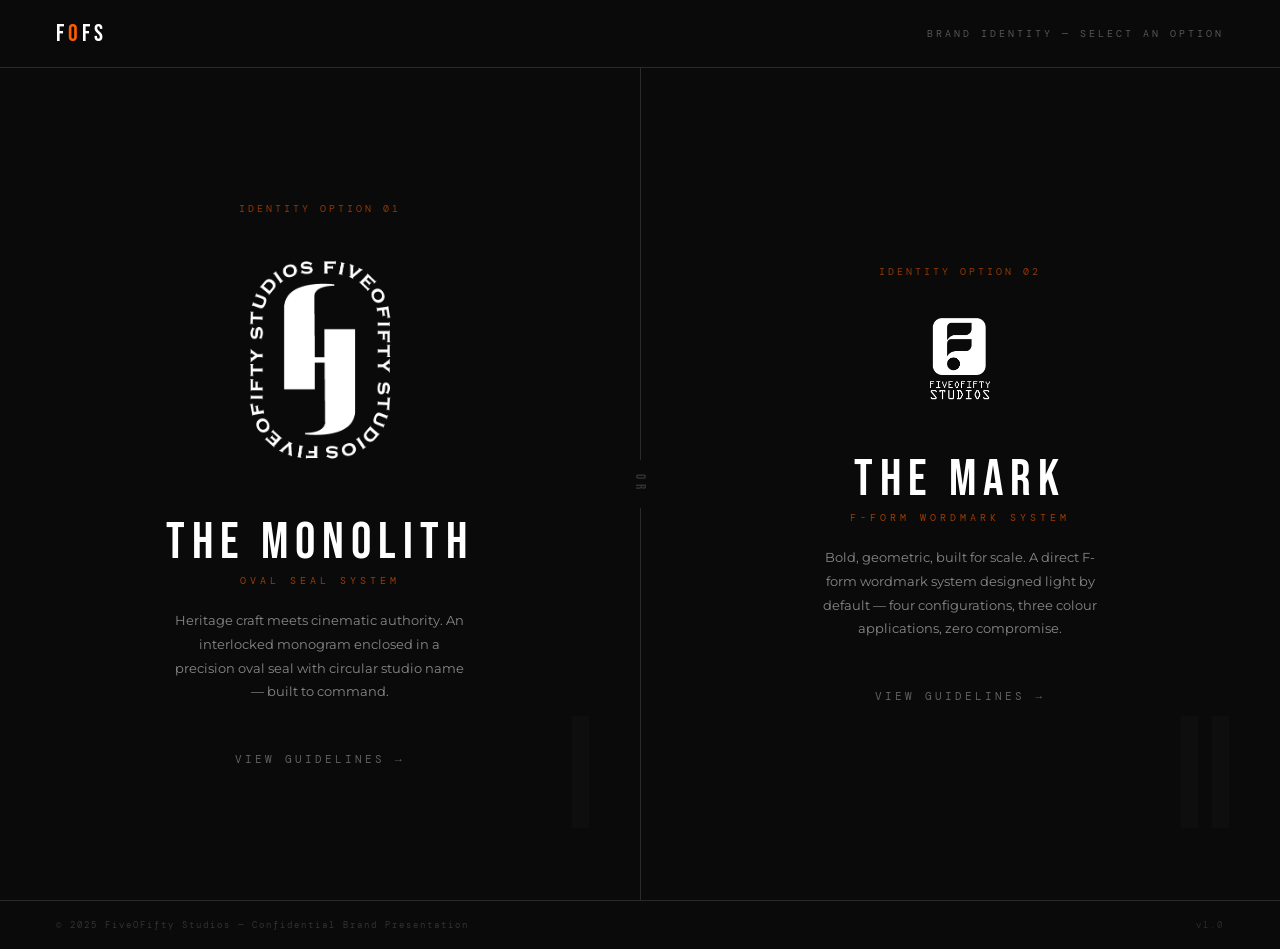
==== index.html @ 8c616228 "Add full mobile responsiveness to all three pages Nav stacks to scrollable links on mobile, section " ====
<!DOCTYPE html>
<html lang="en">
<head>
<meta charset="UTF-8">
<meta name="viewport" content="width=device-width, initial-scale=1.0">
<title>FiveOFifty Studios — Brand Identity Presentation</title>
<link href="https://fonts.googleapis.com/css2?family=Bebas+Neue&family=Montserrat:wght@300;400;500;600;700&family=DM+Mono:wght@300;400;500&display=swap" rel="stylesheet">
<style>
*,*::before,*::after{box-sizing:border-box;margin:0;padding:0}
:root{
  --black:#0A0A0A;
  --white:#FFFFFF;
  --orange:#FF5C00;
  --g900:#111111;
  --g800:#1A1A1A;
  --g700:#2A2A2A;
  --g600:#333333;
  --g500:#555555;
  --g400:#888888;
  --g300:#AAAAAA;
  --fd:'Bebas Neue',sans-serif;
  --fb:'Montserrat',sans-serif;
  --fm:'DM Mono',monospace;
}
html,body{height:100%}
body{
  background:var(--black);
  color:var(--white);
  font-family:var(--fb);
  display:flex;
  flex-direction:column;
  overflow-x:hidden;
  min-height:100vh;
}

/* NAV */
nav{
  padding:0 56px;
  height:68px;
  display:flex;
  align-items:center;
  justify-content:space-between;
  border-bottom:1px solid var(--g700);
  flex-shrink:0;
  position:relative;
  z-index:10;
}
.nav-logo{font-family:var(--fd);font-size:24px;letter-spacing:4px}
.nav-logo span{color:var(--orange)}
.nav-meta{font-family:var(--fm);font-size:10px;letter-spacing:3px;color:var(--g500);text-transform:uppercase}

/* DOORS CONTAINER */
.doors{
  flex:1;
  display:flex;
  min-height:calc(100vh - 68px);
}

/* INDIVIDUAL DOOR */
.door{
  flex:1;
  display:flex;
  flex-direction:column;
  align-items:center;
  justify-content:center;
  text-decoration:none;
  color:var(--white);
  padding:72px 56px;
  position:relative;
  transition:background .35s, border-color .35s;
  overflow:hidden;
  cursor:pointer;
}

/* Radial glow — hidden until hover */
.door::before{
  content:'';
  position:absolute;
  inset:0;
  background:radial-gradient(ellipse at 50% 42%,rgba(255,92,0,0.07) 0%,transparent 65%);
  opacity:0;
  transition:opacity .5s;
  pointer-events:none;
}

/* Orange accent bar on hover — bottom edge */
.door::after{
  content:'';
  position:absolute;
  bottom:0;
  left:10%;
  right:10%;
  height:2px;
  background:var(--orange);
  transform:scaleX(0);
  transform-origin:center;
  transition:transform .4s cubic-bezier(.4,0,.2,1);
}

.door:hover{background:rgba(255,92,0,0.025)}
.door:hover::before{opacity:1}
.door:hover::after{transform:scaleX(1)}

/* Corner accents — appear on hover */
.door-corner{
  position:absolute;
  width:22px;
  height:22px;
  opacity:0;
  transition:opacity .3s;
}
.door-corner.tl{top:28px;left:28px;border-top:1.5px solid var(--orange);border-left:1.5px solid var(--orange)}
.door-corner.tr{top:28px;right:28px;border-top:1.5px solid var(--orange);border-right:1.5px solid var(--orange)}
.door-corner.bl{bottom:28px;left:28px;border-bottom:1.5px solid var(--orange);border-left:1.5px solid var(--orange)}
.door-corner.br{bottom:28px;right:28px;border-bottom:1.5px solid var(--orange);border-right:1.5px solid var(--orange)}
.door:hover .door-corner{opacity:1}

/* Door content */
.door-tag{
  font-family:var(--fm);
  font-size:10px;
  letter-spacing:3px;
  color:var(--orange);
  text-transform:uppercase;
  margin-bottom:40px;
  opacity:.55;
  transition:opacity .3s;
}
.door:hover .door-tag{opacity:1}

.door-preview{
  display:flex;
  align-items:center;
  justify-content:center;
  margin-bottom:52px;
  transition:filter .4s;
}
.door:hover .door-preview{filter:drop-shadow(0 0 32px rgba(255,92,0,0.15))}

/* Monolith logo: portrait oval */
.preview-monolith{height:210px;width:auto;display:block}

/* Mark logo: wide horizontal */
.preview-mark{max-width:340px;max-height:84px;width:100%;object-fit:contain;display:block}

.door-title{
  font-family:var(--fd);
  font-size:clamp(38px,4vw,68px);
  letter-spacing:7px;
  line-height:1;
  text-align:center;
  margin-bottom:6px;
}
.door-subtitle{
  font-family:var(--fm);
  font-size:10px;
  letter-spacing:4px;
  color:var(--orange);
  text-transform:uppercase;
  text-align:center;
  margin-bottom:22px;
  opacity:.6;
}
.door-desc{
  font-size:12.5px;
  color:var(--g400);
  line-height:1.9;
  max-width:300px;
  text-align:center;
  margin-bottom:48px;
  font-weight:400;
}
.door-cta{
  font-family:var(--fm);
  font-size:11px;
  letter-spacing:3px;
  text-transform:uppercase;
  color:var(--white);
  display:flex;
  align-items:center;
  gap:10px;
  opacity:.35;
  transition:opacity .3s, gap .25s;
}
.door-cta-arrow{transition:transform .25s}
.door:hover .door-cta{opacity:1}
.door:hover .door-cta-arrow{transform:translateX(6px)}

/* Large ghost number */
.door-num{
  position:absolute;
  bottom:40px;
  right:44px;
  font-family:var(--fd);
  font-size:160px;
  color:rgba(255,255,255,0.018);
  line-height:1;
  pointer-events:none;
  user-select:none;
  transition:color .35s;
}
.door:hover .door-num{color:rgba(255,92,0,0.045)}

/* DIVIDER between doors */
.door-divider{
  width:1px;
  background:var(--g700);
  flex-shrink:0;
  position:relative;
  display:flex;
  align-items:center;
  justify-content:center;
  z-index:2;
}
.door-or{
  font-family:var(--fd);
  font-size:13px;
  letter-spacing:5px;
  color:var(--g600);
  background:var(--black);
  padding:14px 0;
  position:absolute;
  writing-mode:vertical-rl;
  text-orientation:mixed;
  user-select:none;
}

/* FOOTER */
footer{
  padding:18px 56px;
  border-top:1px solid var(--g700);
  display:flex;
  justify-content:space-between;
  align-items:center;
  flex-shrink:0;
}
.ft-copy{font-family:var(--fm);font-size:9px;color:var(--g600);letter-spacing:2px}
.ft-v{font-family:var(--fm);font-size:9px;color:var(--g700);letter-spacing:2px}

@keyframes fadeIn{from{opacity:0;transform:translateY(14px)}to{opacity:1;transform:translateY(0)}}
.door:first-child{animation:fadeIn .65s ease .08s both}
.door:last-child{animation:fadeIn .65s ease .2s both}

/* ── RESPONSIVE ─────────────────────────────────────────── */
@media (max-width:768px){
  nav{padding:0 20px}
  .nav-meta{font-size:9px;letter-spacing:1px}
  .doors{flex-direction:column;min-height:auto}
  .door{min-height:calc(100vh - 68px);padding:52px 24px;border-right:none;border-bottom:1px solid var(--g700)}
  .door:last-child{border-bottom:none}
  .door::after{left:5%;right:5%}
  .door-divider{width:100%;height:1px;flex-direction:row}
  .door-or{writing-mode:horizontal-tb;text-orientation:mixed;padding:0 14px}
  .door-num{font-size:110px;bottom:20px;right:20px}
  .preview-monolith{height:150px}
  .preview-mark{max-width:260px;max-height:64px}
  .door-title{font-size:clamp(36px,9vw,60px);letter-spacing:4px}
  .door-desc{font-size:12px;max-width:280px}
  .door-corner.tl{top:16px;left:16px}
  .door-corner.tr{top:16px;right:16px}
  .door-corner.bl{bottom:16px;left:16px}
  .door-corner.br{bottom:16px;right:16px}
  footer{padding:14px 20px;flex-direction:column;gap:4px;align-items:flex-start}
}
@media (max-width:480px){
  nav{padding:0 16px}
  .door{padding:44px 20px}
  .preview-monolith{height:120px}
  .preview-mark{max-width:200px;max-height:50px}
  .door-title{letter-spacing:3px}
  .door-tag{margin-bottom:28px}
  .door-preview{margin-bottom:36px}
}
</style>
</head>
<body>

<!-- NAV -->
<nav>
  <div class="nav-logo">F<span>0</span>FS</div>
  <div class="nav-meta">Brand Identity — Select an Option</div>
</nav>

<!-- DOORS -->
<div class="doors">

  <!-- DOOR 1: THE MONOLITH -->
  <a href="monolith.html" class="door">
    <div class="door-corner tl"></div>
    <div class="door-corner tr"></div>
    <div class="door-corner bl"></div>
    <div class="door-corner br"></div>
    <div class="door-num">I</div>

    <div class="door-tag">Identity Option 01</div>

    <div class="door-preview">
      <img src="images/1.png" alt="The Monolith — FiveOFifty Studios Oval Seal" class="preview-monolith">
    </div>

    <div class="door-title">THE MONOLITH</div>
    <div class="door-subtitle">Oval Seal System</div>
    <p class="door-desc">Heritage craft meets cinematic authority. An interlocked monogram enclosed in a precision oval seal with circular studio name — built to command.</p>

    <div class="door-cta">
      View Guidelines
      <span class="door-cta-arrow">→</span>
    </div>
  </a>

  <!-- DIVIDER -->
  <div class="door-divider">
    <div class="door-or">OR</div>
  </div>

  <!-- DOOR 2: THE MARK -->
  <a href="mark.html" class="door">
    <div class="door-corner tl"></div>
    <div class="door-corner tr"></div>
    <div class="door-corner bl"></div>
    <div class="door-corner br"></div>
    <div class="door-num">II</div>

    <div class="door-tag">Identity Option 02</div>

    <div class="door-preview">
      <img src="images/2.png" alt="The Mark — FiveOFifty Studios Wordmark" class="preview-mark">
    </div>

    <div class="door-title">THE MARK</div>
    <div class="door-subtitle">F-Form Wordmark System</div>
    <p class="door-desc">Bold, geometric, built for scale. A direct F-form wordmark system designed light by default — four configurations, three colour applications, zero compromise.</p>

    <div class="door-cta">
      View Guidelines
      <span class="door-cta-arrow">→</span>
    </div>
  </a>

</div>

<!-- FOOTER -->
<footer>
  <div class="ft-copy">© 2025 FiveOFifty Studios — Confidential Brand Presentation</div>
  <div class="ft-v">v1.0</div>
</footer>

</body>
</html>
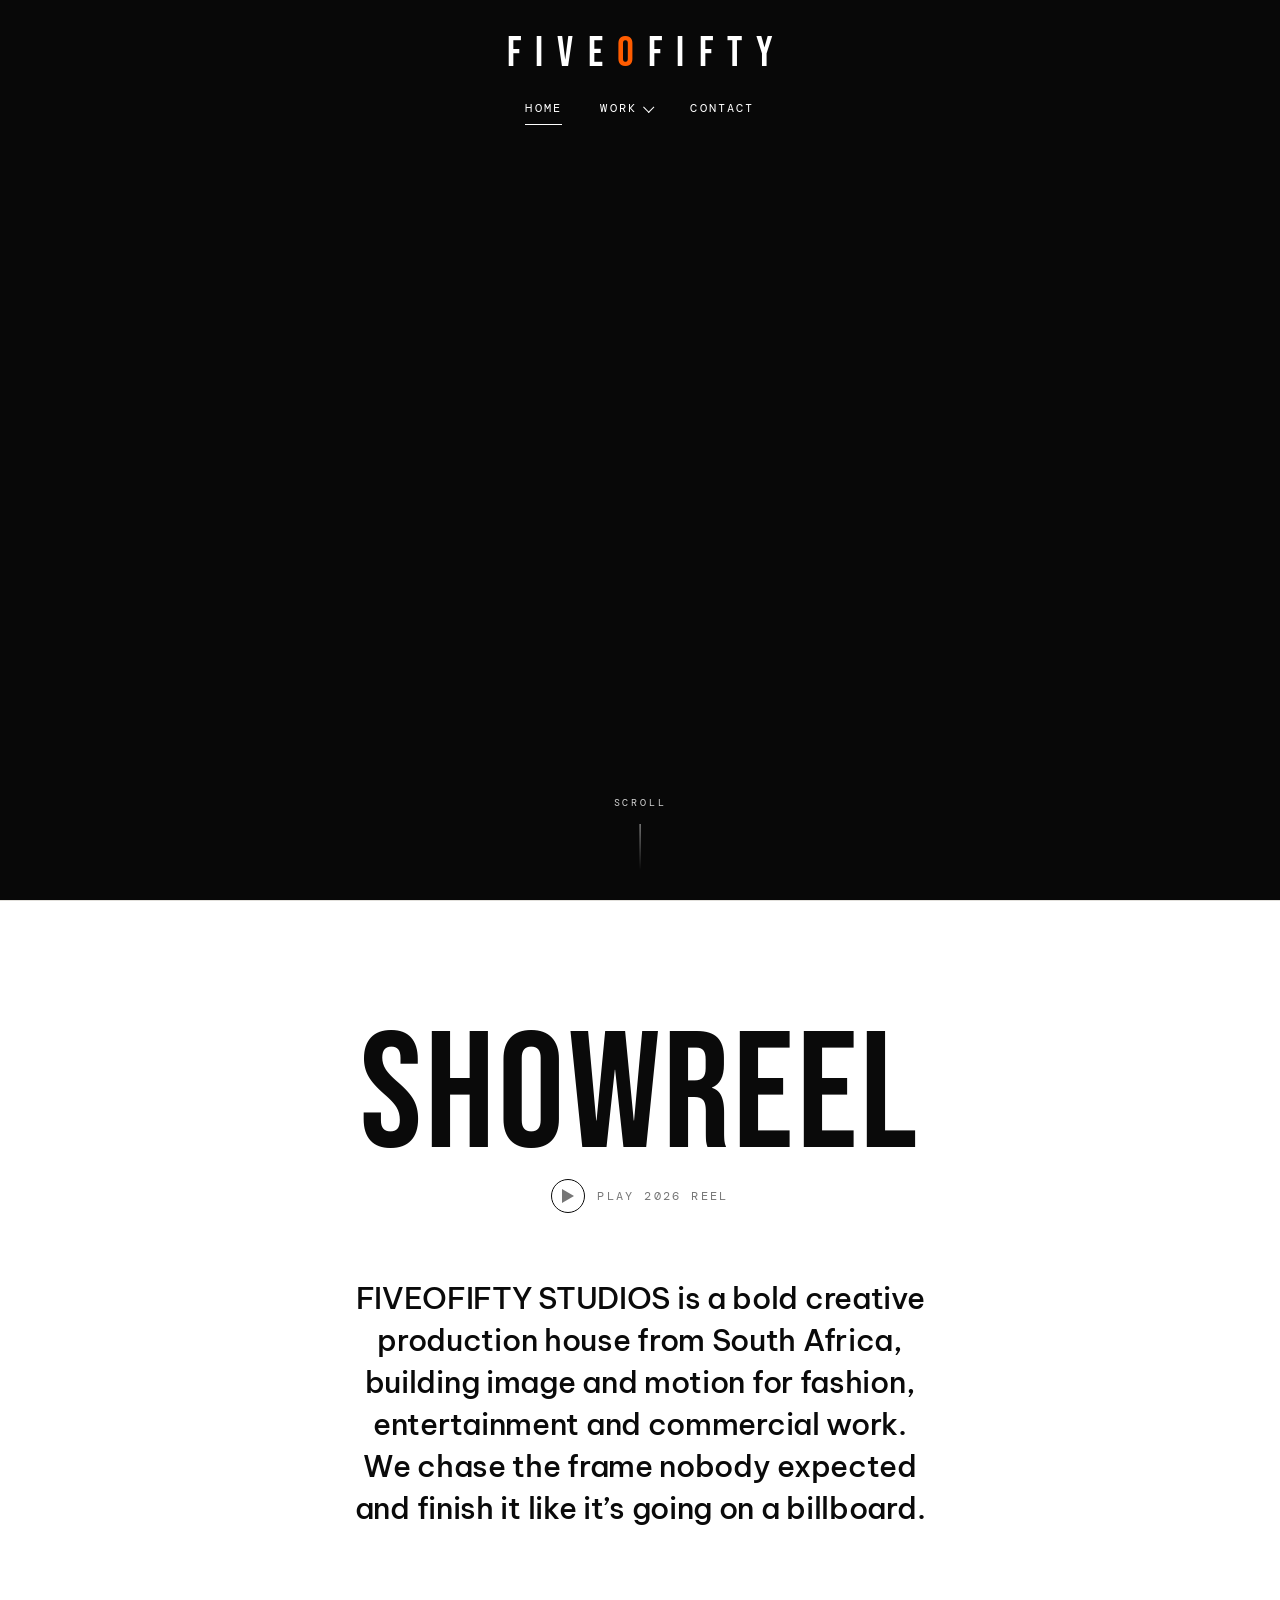
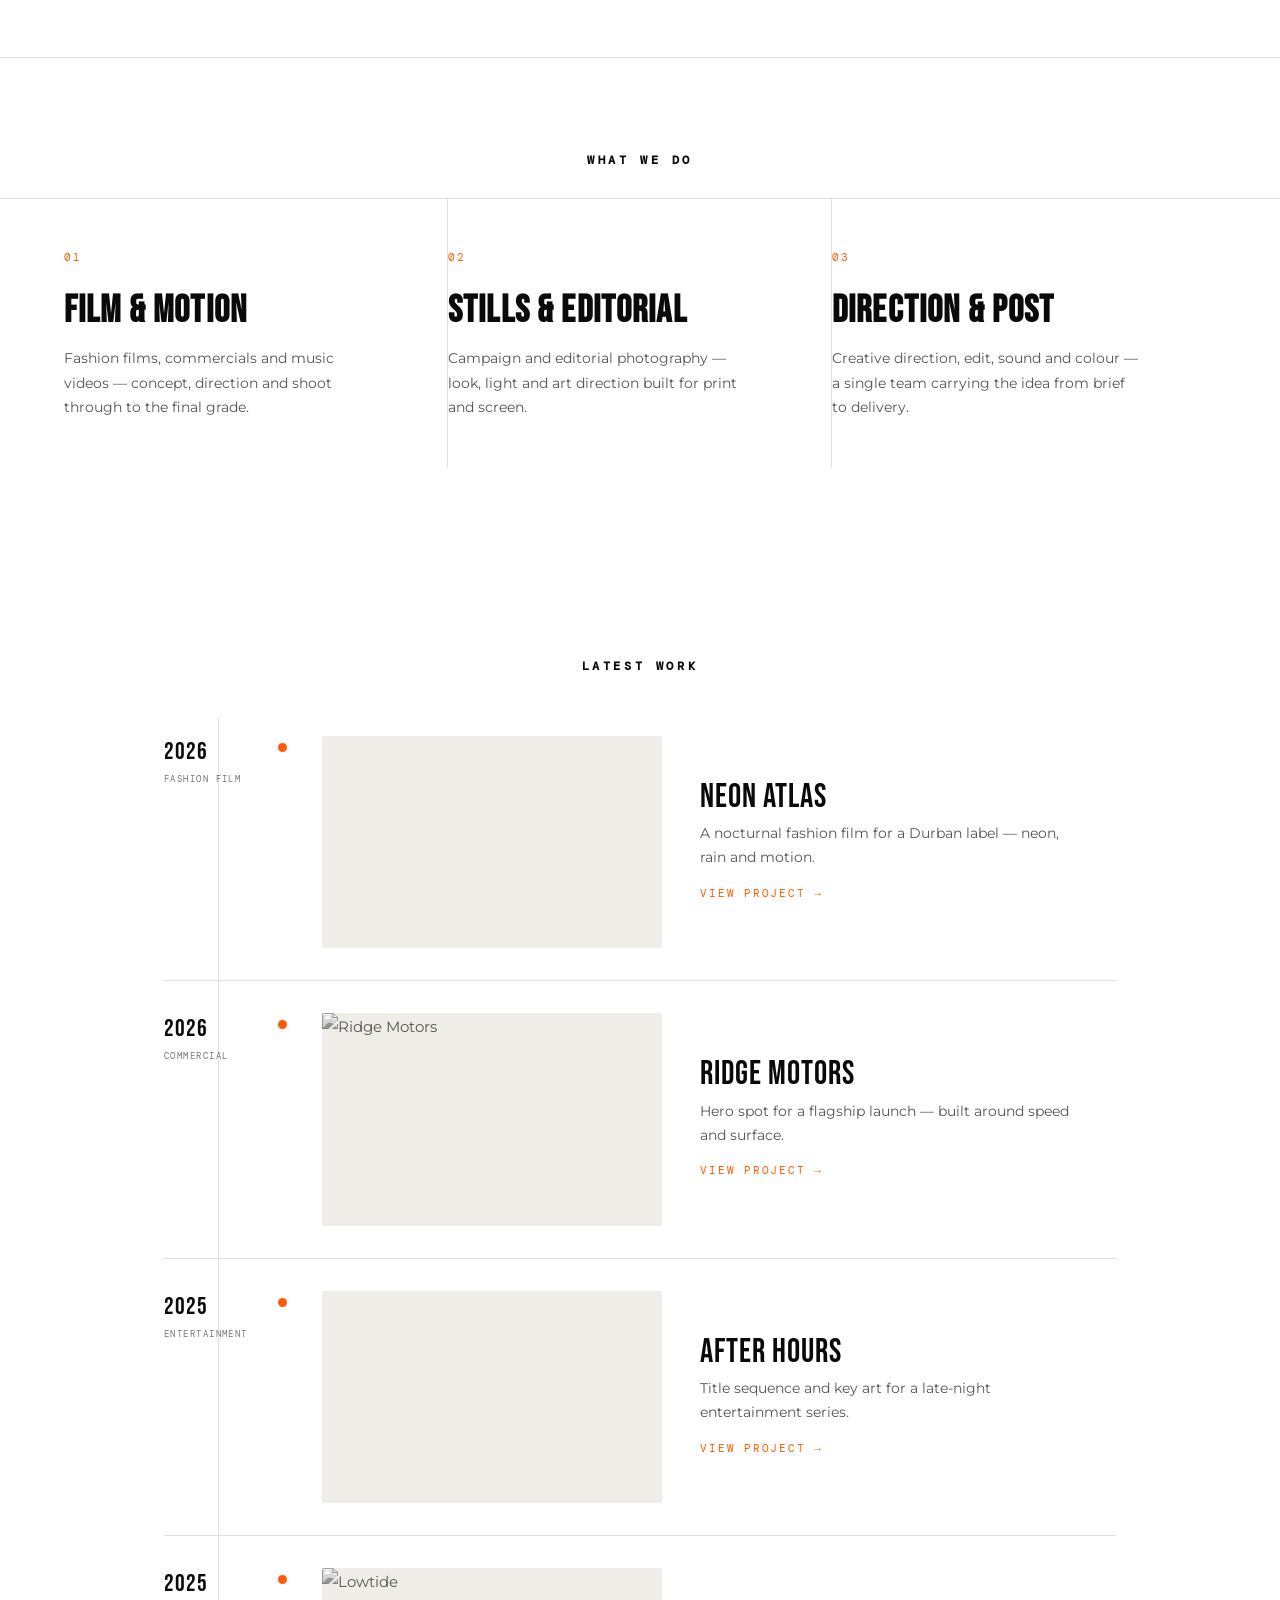
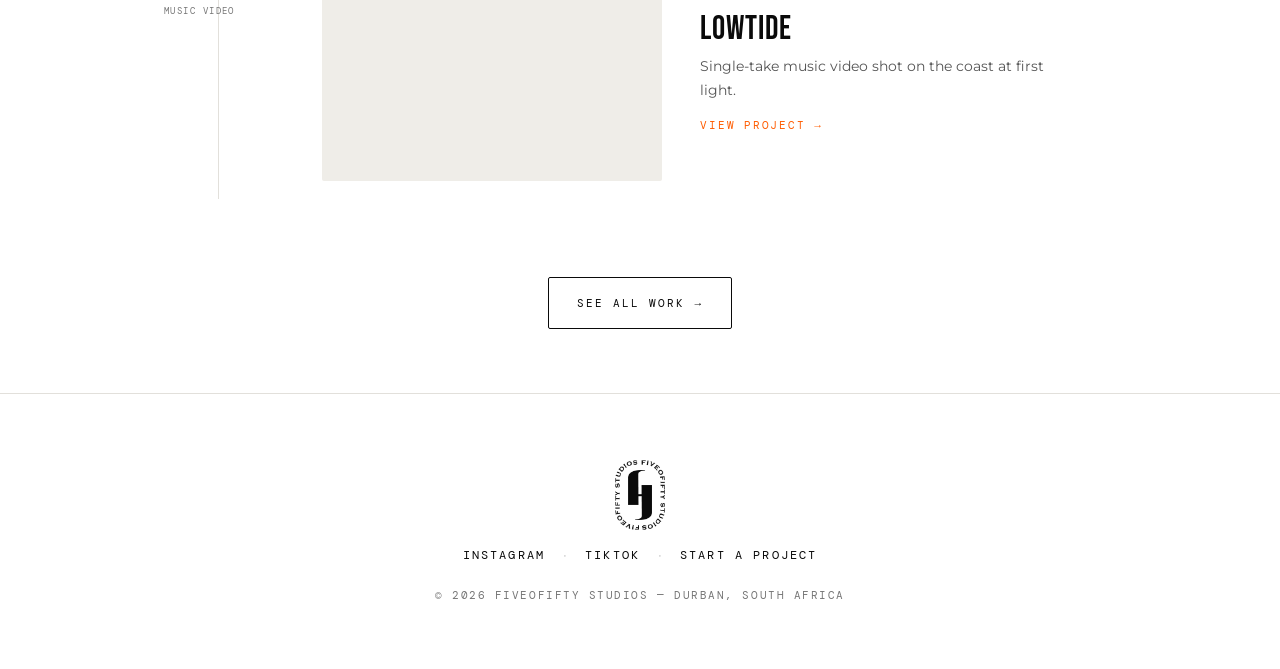
==== commit a6f681c6: "Site + self-service CMS (Decap on Vercel) Data-driven work list (data/videos.json) rendered on Video" ====
--- a/index.html
+++ b/index.html
@@ -1,349 +1,134 @@
 <!DOCTYPE html>
 <html lang="en">
 <head>
-<meta charset="UTF-8">
-<meta name="viewport" content="width=device-width, initial-scale=1.0">
-<title>FiveOFifty Studios — Brand Identity Presentation</title>
-<link href="https://fonts.googleapis.com/css2?family=Bebas+Neue&family=Montserrat:wght@300;400;500;600;700&family=DM+Mono:wght@300;400;500&display=swap" rel="stylesheet">
-<style>
-*,*::before,*::after{box-sizing:border-box;margin:0;padding:0}
-:root{
-  --black:#0A0A0A;
-  --white:#FFFFFF;
-  --orange:#FF5C00;
-  --g900:#111111;
-  --g800:#1A1A1A;
-  --g700:#2A2A2A;
-  --g600:#333333;
-  --g500:#555555;
-  --g400:#888888;
-  --g300:#AAAAAA;
-  --fd:'Bebas Neue',sans-serif;
-  --fb:'Montserrat',sans-serif;
-  --fm:'DM Mono',monospace;
-}
-html,body{height:100%}
-body{
-  background:var(--black);
-  color:var(--white);
-  font-family:var(--fb);
-  display:flex;
-  flex-direction:column;
-  overflow-x:hidden;
-  min-height:100vh;
-}
+<meta charset="UTF-8" />
+<meta name="viewport" content="width=device-width, initial-scale=1" />
+<title>FIVEOFIFTY STUDIOS — Creative Production House · Durban</title>
+<meta name="description" content="FIVEOFIFTY STUDIOS — a bold creative production house from Durban, South Africa, working across fashion, entertainment and commercial film." />
+<meta property="og:title" content="FIVEOFIFTY STUDIOS" />
+<meta property="og:description" content="A bold creative production house from Durban, South Africa." />
+<meta property="og:type" content="website" />
+<meta property="og:image" content="assets/og-placeholder.png" />
+<link rel="icon" type="image/png" href="assets/mark-black.png" />
+<link rel="stylesheet" href="styles.css" />
+</head>
+<body class="page-fade home">
+<a class="skip" href="#main">Skip to content</a>
 
-/* NAV */
-nav{
-  padding:0 56px;
-  height:68px;
-  display:flex;
-  align-items:center;
-  justify-content:space-between;
-  border-bottom:1px solid var(--g700);
-  flex-shrink:0;
-  position:relative;
-  z-index:10;
-}
-.nav-logo{font-family:var(--fd);font-size:24px;letter-spacing:4px}
-.nav-logo span{color:var(--orange)}
-.nav-meta{font-family:var(--fm);font-size:10px;letter-spacing:3px;color:var(--g500);text-transform:uppercase}
-
-/* DOORS CONTAINER */
-.doors{
-  flex:1;
-  display:flex;
-  min-height:calc(100vh - 68px);
-}
-
-/* INDIVIDUAL DOOR */
-.door{
-  flex:1;
-  display:flex;
-  flex-direction:column;
-  align-items:center;
-  justify-content:center;
-  text-decoration:none;
-  color:var(--white);
-  padding:72px 56px;
-  position:relative;
-  transition:background .35s, border-color .35s;
-  overflow:hidden;
-  cursor:pointer;
-}
-
-/* Radial glow — hidden until hover */
-.door::before{
-  content:'';
-  position:absolute;
-  inset:0;
-  background:radial-gradient(ellipse at 50% 42%,rgba(255,92,0,0.07) 0%,transparent 65%);
-  opacity:0;
-  transition:opacity .5s;
-  pointer-events:none;
-}
-
-/* Orange accent bar on hover — bottom edge */
-.door::after{
-  content:'';
-  position:absolute;
-  bottom:0;
-  left:10%;
-  right:10%;
-  height:2px;
-  background:var(--orange);
-  transform:scaleX(0);
-  transform-origin:center;
-  transition:transform .4s cubic-bezier(.4,0,.2,1);
-}
-
-.door:hover{background:rgba(255,92,0,0.025)}
-.door:hover::before{opacity:1}
-.door:hover::after{transform:scaleX(1)}
-
-/* Corner accents — appear on hover */
-.door-corner{
-  position:absolute;
-  width:22px;
-  height:22px;
-  opacity:0;
-  transition:opacity .3s;
-}
-.door-corner.tl{top:28px;left:28px;border-top:1.5px solid var(--orange);border-left:1.5px solid var(--orange)}
-.door-corner.tr{top:28px;right:28px;border-top:1.5px solid var(--orange);border-right:1.5px solid var(--orange)}
-.door-corner.bl{bottom:28px;left:28px;border-bottom:1.5px solid var(--orange);border-left:1.5px solid var(--orange)}
-.door-corner.br{bottom:28px;right:28px;border-bottom:1.5px solid var(--orange);border-right:1.5px solid var(--orange)}
-.door:hover .door-corner{opacity:1}
-
-/* Door content */
-.door-tag{
-  font-family:var(--fm);
-  font-size:10px;
-  letter-spacing:3px;
-  color:var(--orange);
-  text-transform:uppercase;
-  margin-bottom:40px;
-  opacity:.55;
-  transition:opacity .3s;
-}
-.door:hover .door-tag{opacity:1}
-
-.door-preview{
-  display:flex;
-  align-items:center;
-  justify-content:center;
-  margin-bottom:52px;
-  transition:filter .4s;
-}
-.door:hover .door-preview{filter:drop-shadow(0 0 32px rgba(255,92,0,0.15))}
-
-/* Monolith logo: portrait oval */
-.preview-monolith{height:210px;width:auto;display:block}
-
-/* Mark logo: wide horizontal */
-.preview-mark{max-width:340px;max-height:84px;width:100%;object-fit:contain;display:block}
-
-.door-title{
-  font-family:var(--fd);
-  font-size:clamp(38px,4vw,68px);
-  letter-spacing:7px;
-  line-height:1;
-  text-align:center;
-  margin-bottom:6px;
-}
-.door-subtitle{
-  font-family:var(--fm);
-  font-size:10px;
-  letter-spacing:4px;
-  color:var(--orange);
-  text-transform:uppercase;
-  text-align:center;
-  margin-bottom:22px;
-  opacity:.6;
-}
-.door-desc{
-  font-size:12.5px;
-  color:var(--g400);
-  line-height:1.9;
-  max-width:300px;
-  text-align:center;
-  margin-bottom:48px;
-  font-weight:400;
-}
-.door-cta{
-  font-family:var(--fm);
-  font-size:11px;
-  letter-spacing:3px;
-  text-transform:uppercase;
-  color:var(--white);
-  display:flex;
-  align-items:center;
-  gap:10px;
-  opacity:.35;
-  transition:opacity .3s, gap .25s;
-}
-.door-cta-arrow{transition:transform .25s}
-.door:hover .door-cta{opacity:1}
-.door:hover .door-cta-arrow{transform:translateX(6px)}
-
-/* Large ghost number */
-.door-num{
-  position:absolute;
-  bottom:40px;
-  right:44px;
-  font-family:var(--fd);
-  font-size:160px;
-  color:rgba(255,255,255,0.018);
-  line-height:1;
-  pointer-events:none;
-  user-select:none;
-  transition:color .35s;
-}
-.door:hover .door-num{color:rgba(255,92,0,0.045)}
-
-/* DIVIDER between doors */
-.door-divider{
-  width:1px;
-  background:var(--g700);
-  flex-shrink:0;
-  position:relative;
-  display:flex;
-  align-items:center;
-  justify-content:center;
-  z-index:2;
-}
-.door-or{
-  font-family:var(--fd);
-  font-size:13px;
-  letter-spacing:5px;
-  color:var(--g600);
-  background:var(--black);
-  padding:14px 0;
-  position:absolute;
-  writing-mode:vertical-rl;
-  text-orientation:mixed;
-  user-select:none;
-}
-
-/* FOOTER */
-footer{
-  padding:18px 56px;
-  border-top:1px solid var(--g700);
-  display:flex;
-  justify-content:space-between;
-  align-items:center;
-  flex-shrink:0;
-}
-.ft-copy{font-family:var(--fm);font-size:9px;color:var(--g600);letter-spacing:2px}
-.ft-v{font-family:var(--fm);font-size:9px;color:var(--g700);letter-spacing:2px}
-
-@keyframes fadeIn{from{opacity:0;transform:translateY(14px)}to{opacity:1;transform:translateY(0)}}
-.door:first-child{animation:fadeIn .65s ease .08s both}
-.door:last-child{animation:fadeIn .65s ease .2s both}
-
-/* ── RESPONSIVE ─────────────────────────────────────────── */
-@media (max-width:768px){
-  nav{padding:0 20px}
-  .nav-meta{font-size:9px;letter-spacing:1px}
-  .doors{flex-direction:column;min-height:auto}
-  .door{min-height:calc(100vh - 68px);padding:52px 24px;border-right:none;border-bottom:1px solid var(--g700)}
-  .door:last-child{border-bottom:none}
-  .door::after{left:5%;right:5%}
-  .door-divider{width:100%;height:1px;flex-direction:row}
-  .door-or{writing-mode:horizontal-tb;text-orientation:mixed;padding:0 14px}
-  .door-num{font-size:110px;bottom:20px;right:20px}
-  .preview-monolith{height:150px}
-  .preview-mark{max-width:260px;max-height:64px}
-  .door-title{font-size:clamp(36px,9vw,60px);letter-spacing:4px}
-  .door-desc{font-size:12px;max-width:280px}
-  .door-corner.tl{top:16px;left:16px}
-  .door-corner.tr{top:16px;right:16px}
-  .door-corner.bl{bottom:16px;left:16px}
-  .door-corner.br{bottom:16px;right:16px}
-  footer{padding:14px 20px;flex-direction:column;gap:4px;align-items:flex-start}
-}
-@media (max-width:480px){
-  nav{padding:0 16px}
-  .door{padding:44px 20px}
-  .preview-monolith{height:120px}
-  .preview-mark{max-width:200px;max-height:50px}
-  .door-title{letter-spacing:3px}
-  .door-tag{margin-bottom:28px}
-  .door-preview{margin-bottom:36px}
-}
-</style>
-</head>
-<body>
-
-<!-- NAV -->
-<nav>
-  <div class="nav-logo">F<span>0</span>FS</div>
-  <div class="nav-meta">Brand Identity — Select an Option</div>
-</nav>
-
-<!-- DOORS -->
-<div class="doors">
-
-  <!-- DOOR 1: THE MONOLITH -->
-  <a href="monolith.html" class="door">
-    <div class="door-corner tl"></div>
-    <div class="door-corner tr"></div>
-    <div class="door-corner bl"></div>
-    <div class="door-corner br"></div>
-    <div class="door-num">I</div>
-
-    <div class="door-tag">Identity Option 01</div>
-
-    <div class="door-preview">
-      <img src="images/1.png" alt="The Monolith — FiveOFifty Studios Oval Seal" class="preview-monolith">
-    </div>
-
-    <div class="door-title">THE MONOLITH</div>
-    <div class="door-subtitle">Oval Seal System</div>
-    <p class="door-desc">Heritage craft meets cinematic authority. An interlocked monogram enclosed in a precision oval seal with circular studio name — built to command.</p>
-
-    <div class="door-cta">
-      View Guidelines
-      <span class="door-cta-arrow">→</span>
-    </div>
-  </a>
-
-  <!-- DIVIDER -->
-  <div class="door-divider">
-    <div class="door-or">OR</div>
-  </div>
-
-  <!-- DOOR 2: THE MARK -->
-  <a href="mark.html" class="door">
-    <div class="door-corner tl"></div>
-    <div class="door-corner tr"></div>
-    <div class="door-corner bl"></div>
-    <div class="door-corner br"></div>
-    <div class="door-num">II</div>
-
-    <div class="door-tag">Identity Option 02</div>
-
-    <div class="door-preview">
-      <img src="images/2.png" alt="The Mark — FiveOFifty Studios Wordmark" class="preview-mark">
-    </div>
-
-    <div class="door-title">THE MARK</div>
-    <div class="door-subtitle">F-Form Wordmark System</div>
-    <p class="door-desc">Bold, geometric, built for scale. A direct F-form wordmark system designed light by default — four configurations, three colour applications, zero compromise.</p>
-
-    <div class="door-cta">
-      View Guidelines
-      <span class="door-cta-arrow">→</span>
-    </div>
-  </a>
-
+<!-- ====================== BRAND INTRO (logo animation) ====================== -->
+<div class="brand-intro" id="brand-intro" aria-hidden="true">
+  <video class="brand-intro__video" muted playsinline preload="auto"
+         src="assets/logo-animation.mp4"></video>
 </div>
 
-<!-- FOOTER -->
-<footer>
-  <div class="ft-copy">© 2025 FiveOFifty Studios — Confidential Brand Presentation</div>
-  <div class="ft-v">v1.0</div>
+<!-- ====================== HEADER (home — centered, over hero) ====================== -->
+<header class="site-header site-header--home" id="site-header">
+  <div class="hh-inner">
+    <a class="brand brand--center" href="index.html" aria-label="FIVEOFIFTY STUDIOS — home">
+      <span class="wm">FIVE<span class="o">O</span>FIFTY</span>
+    </a>
+    <nav aria-label="Primary">
+      <ul class="nav-list nav-list--center">
+        <li class="nav-item nav-item--current"><a class="nav-link" href="index.html">Home</a></li>
+        <li class="nav-item nav-item--has-menu">
+          <a class="nav-link" href="videos.html">Work <span class="chev" aria-hidden="true"></span></a>
+          <div class="nav-menu" role="menu" aria-label="Work">
+            <a role="menuitem" href="stills.html">Stills <span class="mi">01</span></a>
+            <a role="menuitem" href="videos.html">Videos <span class="mi">02</span></a>
+          </div>
+        </li>
+        <li class="nav-item"><a class="nav-link" href="contact.html">Contact</a></li>
+      </ul>
+    </nav>
+  </div>
+  <button class="hamburger hamburger--home" aria-label="Open menu"><span></span><span></span><span></span></button>
+</header>
+
+<!-- mobile overlay -->
+<div class="mobile-menu" id="mobile-menu" aria-hidden="true">
+  <ul>
+    <li><a href="index.html" class="is-current"><span class="mnum">01</span>Home</a></li>
+    <li><a href="videos.html"><span class="mnum">02</span>Work</a></li>
+    <li class="sub"><a href="stills.html">Stills</a><a href="videos.html">Videos</a></li>
+    <li><a href="contact.html"><span class="mnum">03</span>Contact</a></li>
+  </ul>
+  <div class="mm-foot">Durban · South Africa &nbsp;—&nbsp; @fiveofiftystudios</div>
+</div>
+
+<main id="main">
+
+  <!-- ====================== CINEMATIC VIDEO HERO ====================== -->
+  <section class="hero-cine" aria-label="Showreel preview">
+    <video class="hero-cine__video" autoplay muted loop playsinline preload="auto"
+           poster="https://picsum.photos/seed/fof-hero/1920/1080?grayscale"
+           src="assets/Bernini.mp4"></video>
+    <div class="hero-cine__scrim" aria-hidden="true"></div>
+    <a class="hero-cine__scroll" href="#showreel" aria-label="Scroll to showreel">
+      <span class="hcs-txt">Scroll</span>
+      <span class="hcs-line" aria-hidden="true"></span>
+    </a>
+  </section>
+
+  <!-- ====================== SHOWREEL + MANIFESTO ====================== -->
+  <section class="showreel" id="showreel" aria-labelledby="reel-h">
+    <a class="reel-link" href="#" aria-label="Play showreel">
+      <span class="reel-word" id="reel-h">Showreel</span>
+      <span class="reel-play"><span class="pp" aria-hidden="true"><svg width="12" height="14" viewBox="0 0 12 14" fill="currentColor"><path d="M0 0l12 7-12 7z"/></svg></span>Play 2026 reel</span>
+    </a>
+    <div class="manifesto wrap">
+      <blockquote>FIVEOFIFTY STUDIOS is a bold creative production house from South Africa, building image and motion for fashion, entertainment and commercial work. We chase the frame nobody expected and finish it like it&rsquo;s going on a billboard.</blockquote>
+    </div>
+  </section>
+
+  <!-- ====================== WHAT WE DO ====================== -->
+  <section class="section" aria-labelledby="wwd-h">
+    <h2 class="sec-label" id="wwd-h">What We Do</h2>
+    <div class="wrap services">
+      <div class="svc">
+        <span class="svc-n">01</span>
+        <h3 class="svc-t">Film &amp; Motion</h3>
+        <p class="svc-d">Fashion films, commercials and music videos — concept, direction and shoot through to the final grade.</p>
+      </div>
+      <div class="svc">
+        <span class="svc-n">02</span>
+        <h3 class="svc-t">Stills &amp; Editorial</h3>
+        <p class="svc-d">Campaign and editorial photography — look, light and art direction built for print and screen.</p>
+      </div>
+      <div class="svc">
+        <span class="svc-n">03</span>
+        <h3 class="svc-t">Direction &amp; Post</h3>
+        <p class="svc-d">Creative direction, edit, sound and colour — a single team carrying the idea from brief to delivery.</p>
+      </div>
+    </div>
+  </section>
+
+  <!-- ====================== LATEST WORK — TIMELINE ====================== -->
+  <section class="section section--timeline" aria-labelledby="work-h">
+    <h2 class="sec-label" id="work-h">Latest Work</h2>
+    <!-- Rows are rendered from data/videos.json by main.js (managed via /admin) -->
+    <ol class="timeline wrap" data-work-timeline aria-live="polite"></ol>
+    <div class="tl-foot">
+      <a class="btn btn--ghost" href="videos.html">See all work <span class="arrow" aria-hidden="true">→</span></a>
+    </div>
+  </section>
+</main>
+
+<!-- ====================== FOOTER ====================== -->
+<footer class="site-footer">
+  <div class="seal footer-seal" aria-hidden="true">
+    <img class="ring" src="assets/ring-black.png" alt="" style="width:100%;height:100%;" />
+    <img class="mark" src="assets/mark-black.png" alt="" />
+  </div>
+  <div class="footer-links">
+    <a href="https://www.instagram.com/fiveofiftystudios/" target="_blank" rel="noopener">Instagram</a>
+    <span class="sep">·</span>
+    <a href="https://www.tiktok.com/@fiveofiftystudios" target="_blank" rel="noopener">TikTok</a>
+    <span class="sep">·</span>
+    <a href="contact.html">Start a project</a>
+  </div>
+  <p class="footer-copy">© <span id="year">2026</span> FIVEOFIFTY STUDIOS — Durban, South Africa</p>
 </footer>
 
+<script src="main.js"></script>
 </body>
 </html>
--- a/styles.css
+++ b/styles.css
@@ -0,0 +1,509 @@
+/* ============================================================================
+   FIVEOFIFTY STUDIOS — Website
+   styles.css  ·  Light-led brand build
+   Tricolor: Paper #FFFFFF · Ink #0A0A0A · Orange #FF5C00
+   Bebas Neue (display) · Montserrat (body) · DM Mono (labels) · Be Vietnam Pro (quote)
+   ============================================================================ */
+
+/* --- Fonts (self-hosted) --------------------------------------------------- */
+@font-face{font-family:'Bebas Neue';src:url('fonts/BebasNeue-Regular.ttf') format('truetype');font-weight:400;font-style:normal;font-display:swap;}
+@font-face{font-family:'Montserrat';src:url('fonts/Montserrat-VariableFont_wght.ttf') format('truetype');font-weight:100 900;font-style:normal;font-display:swap;}
+@font-face{font-family:'Montserrat';src:url('fonts/Montserrat-Italic-VariableFont_wght.ttf') format('truetype');font-weight:100 900;font-style:italic;font-display:swap;}
+@font-face{font-family:'DM Mono';src:url('fonts/DMMono-Light.ttf') format('truetype');font-weight:300;font-style:normal;font-display:swap;}
+@font-face{font-family:'DM Mono';src:url('fonts/DMMono-Regular.ttf') format('truetype');font-weight:400;font-style:normal;font-display:swap;}
+@font-face{font-family:'DM Mono';src:url('fonts/DMMono-Medium.ttf') format('truetype');font-weight:500;font-style:normal;font-display:swap;}
+@font-face{font-family:'Be Vietnam Pro';src:url('fonts/BeVietnamPro-Medium.ttf') format('truetype');font-weight:500;font-style:normal;font-display:swap;}
+
+:root{
+  --paper:#FFFFFF;       --paper-warm:#FAFAF7;
+  --ink:#0A0A0A;
+  --orange:#FF5C00;      --ember:#FF7A29;
+  --n900:#111;  --n800:#1A1A1A; --n700:#2A2A2A; --n600:#555; --n500:#767676;
+  --n400:#9A9A9A; --n300:#C4C4C4; --n200:#E2E0DB; --n100:#EFEDE8; --n050:#F4F2ED;
+  --studio:#0A0A0A; --studio-line:#2A2A2A; --studio-dim:#888;
+
+  --fg1:var(--ink); --fg2:var(--n600); --fg3:var(--n500); --line:var(--n200);
+
+  --font-display:'Bebas Neue','Oswald','Arial Narrow',sans-serif;
+  --font-body:'Montserrat',system-ui,-apple-system,sans-serif;
+  --font-quote:'Be Vietnam Pro','Montserrat',system-ui,sans-serif;
+  --font-mono:'DM Mono','IBM Plex Mono',ui-monospace,monospace;
+
+  --t-hero:clamp(64px,11vw,168px);
+  --t-display:clamp(44px,6vw,92px);
+  --t-h1:clamp(34px,4.4vw,60px);
+  --t-h2:clamp(26px,3vw,40px);
+
+  --s-1:4px; --s-2:8px; --s-3:12px; --s-4:16px; --s-5:24px; --s-6:32px;
+  --s-7:48px; --s-8:64px; --s-9:96px; --s-10:128px;
+
+  --r-sm:2px; --r-md:4px; --r-pill:999px;
+  --gutter:clamp(20px,5vw,72px);
+  --maxw:1480px;
+  --nav-h:68px;
+  --tile-gap:6px;
+
+  --ease-out:cubic-bezier(.4,0,.2,1);
+  --ease-in-out:cubic-bezier(.65,0,.35,1);
+  --dur-fast:.2s; --dur:.35s; --dur-slow:.7s;
+}
+
+/* --- Reset ----------------------------------------------------------------- */
+*,*::before,*::after{box-sizing:border-box;margin:0;padding:0;}
+html{-webkit-text-size-adjust:100%;scroll-behavior:smooth;}
+body{
+  font-family:var(--font-body);
+  font-size:15px;
+  line-height:1.85;
+  color:var(--fg2);
+  background:var(--paper);
+  -webkit-font-smoothing:antialiased;
+  text-rendering:optimizeLegibility;
+  overflow-x:hidden;
+}
+img,video{display:block;max-width:100%;}
+a{color:inherit;text-decoration:none;}
+button{font:inherit;color:inherit;cursor:pointer;background:none;border:none;}
+ul{list-style:none;}
+:focus-visible{outline:2px solid var(--orange);outline-offset:3px;}
+::selection{background:var(--orange);color:#fff;}
+
+/* --- Type primitives ------------------------------------------------------- */
+.display{font-family:var(--font-display);font-size:var(--t-display);line-height:.92;letter-spacing:.03em;text-transform:uppercase;color:var(--fg1);}
+h1{font-family:var(--font-display);font-size:var(--t-h1);line-height:.98;letter-spacing:.03em;text-transform:uppercase;color:var(--fg1);}
+h2{font-family:var(--font-display);font-size:var(--t-h2);line-height:1;letter-spacing:.03em;text-transform:uppercase;color:var(--fg1);}
+h3{font-family:var(--font-body);font-size:22px;font-weight:700;line-height:1.25;color:var(--fg1);}
+p{text-wrap:pretty;}
+
+.label{font-family:var(--font-mono);font-size:11px;font-weight:400;letter-spacing:.22em;text-transform:uppercase;color:var(--orange);}
+.label--ink{color:var(--ink);}
+.label--dim{color:var(--fg3);}
+.caption{font-family:var(--font-body);font-size:13px;font-weight:300;letter-spacing:.12em;text-transform:uppercase;color:var(--fg3);}
+.mono{font-family:var(--font-mono);font-size:13px;letter-spacing:.04em;color:var(--fg3);}
+.lead{font-size:18px;line-height:1.8;color:var(--fg2);}
+.o{color:var(--orange);}
+
+.draft-flag{
+  display:inline-block;font-family:var(--font-mono);font-size:10px;letter-spacing:.16em;
+  text-transform:uppercase;color:var(--orange);border:1px solid var(--orange);
+  border-radius:var(--r-pill);padding:3px 10px;vertical-align:middle;
+}
+
+/* --- Layout ---------------------------------------------------------------- */
+.wrap{max-width:var(--maxw);margin:0 auto;padding-left:var(--gutter);padding-right:var(--gutter);}
+.section{padding-top:var(--s-9);padding-bottom:var(--s-9);}
+.section--tight{padding-top:var(--s-7);padding-bottom:var(--s-7);}
+.bleed{width:100%;}
+
+.sec-label{font-family:var(--font-mono);font-size:12px;letter-spacing:.3em;text-transform:uppercase;text-align:center;color:var(--ink);margin-bottom:var(--s-6);}
+
+.accent-bar{width:2px;height:64px;background:var(--orange);}
+
+/* --- Buttons / tags -------------------------------------------------------- */
+.btn{
+  font-family:var(--font-mono);font-size:11px;letter-spacing:.18em;text-transform:uppercase;
+  display:inline-flex;align-items:center;gap:10px;padding:15px 28px;border-radius:var(--r-sm);
+  background:var(--ink);color:var(--paper);
+  transition:background var(--dur-fast) var(--ease-out),transform var(--dur-fast) var(--ease-out);
+}
+.btn:hover{background:var(--orange);}
+.btn:active{transform:translateY(1px);}
+.btn--accent{background:var(--orange);color:#fff;}
+.btn--accent:hover{background:var(--ember);}
+.btn--ghost{background:transparent;color:var(--ink);border:1px solid var(--ink);}
+.btn--ghost:hover{background:var(--ink);color:var(--paper);}
+.btn .arrow{transition:transform var(--dur-fast) var(--ease-out);}
+.btn:hover .arrow{transform:translateX(4px);}
+
+.tag{font-family:var(--font-mono);font-size:10px;letter-spacing:.16em;text-transform:uppercase;color:var(--orange);border:1px solid var(--n200);border-radius:var(--r-pill);padding:6px 14px;display:inline-block;}
+
+/* ============================================================================
+   HEADER / NAV
+   ============================================================================ */
+.site-header{
+  position:sticky;top:0;z-index:120;
+  background:rgba(255,255,255,.86);
+  backdrop-filter:saturate(180%) blur(14px);
+  -webkit-backdrop-filter:saturate(180%) blur(14px);
+  border-bottom:1px solid var(--line);
+}
+.nav{
+  height:var(--nav-h);max-width:var(--maxw);margin:0 auto;
+  padding-left:var(--gutter);padding-right:var(--gutter);
+  display:flex;align-items:center;justify-content:space-between;gap:24px;
+}
+.brand{display:flex;align-items:center;gap:12px;}
+.brand img{height:28px;width:auto;}
+.brand .wm{font-family:var(--font-display);font-size:22px;letter-spacing:.14em;color:var(--ink);line-height:1;padding-top:3px;}
+.brand .wm .o{color:var(--orange);}
+
+.nav-list{display:flex;align-items:center;gap:34px;}
+.nav-list>li{position:relative;}
+.nav-link{
+  font-family:var(--font-mono);font-size:12px;letter-spacing:.18em;text-transform:uppercase;
+  color:var(--ink);padding:8px 0;display:inline-flex;align-items:center;gap:7px;position:relative;
+}
+.nav-link::after{
+  content:"";position:absolute;left:0;right:100%;bottom:2px;height:1.5px;background:var(--orange);
+  transition:right var(--dur) var(--ease-out);
+}
+.nav-link:hover::after,.nav-item--current>.nav-link::after{right:0;}
+.nav-item--current>.nav-link{color:var(--ink);}
+.nav-link .chev{width:8px;height:8px;border-right:1.5px solid currentColor;border-bottom:1.5px solid currentColor;transform:rotate(45deg) translateY(-1px);transition:transform var(--dur-fast) var(--ease-out);}
+.nav-item--has-menu:hover .chev,.nav-item--open .chev{transform:rotate(-135deg) translateY(-1px);}
+
+/* Dropdown */
+.nav-menu{
+  position:absolute;top:calc(100% + 10px);left:50%;transform:translateX(-50%) translateY(-6px);
+  min-width:180px;background:var(--paper);border:1px solid var(--line);border-radius:var(--r-md);
+  box-shadow:0 12px 40px rgba(10,10,10,.10);padding:8px;
+  opacity:0;visibility:hidden;pointer-events:none;transition:opacity var(--dur-fast) var(--ease-out),transform var(--dur-fast) var(--ease-out);
+}
+.nav-item--has-menu:hover .nav-menu,.nav-item--open .nav-menu{opacity:1;visibility:visible;pointer-events:auto;transform:translateX(-50%) translateY(0);}
+.nav-menu::before{content:"";position:absolute;top:-10px;left:0;right:0;height:10px;}
+.nav-menu a{
+  display:flex;align-items:center;justify-content:space-between;gap:18px;
+  font-family:var(--font-mono);font-size:12px;letter-spacing:.14em;text-transform:uppercase;
+  color:var(--ink);padding:11px 12px;border-radius:var(--r-sm);transition:background var(--dur-fast),color var(--dur-fast);
+}
+.nav-menu a .mi{font-size:9px;color:var(--n300);transition:color var(--dur-fast);}
+.nav-menu a:hover{background:var(--n050);}
+.nav-menu a:hover .mi,.nav-menu a.is-current{color:var(--orange);}
+
+/* Hamburger */
+.hamburger{display:none;width:44px;height:44px;flex-direction:column;align-items:center;justify-content:center;gap:6px;margin-right:-10px;}
+.hamburger span{width:24px;height:1.5px;background:var(--ink);transition:transform var(--dur) var(--ease-out),opacity var(--dur-fast);}
+body.menu-open .hamburger span:nth-child(1){transform:translateY(7.5px) rotate(45deg);}
+body.menu-open .hamburger span:nth-child(2){opacity:0;}
+body.menu-open .hamburger span:nth-child(3){transform:translateY(-7.5px) rotate(-45deg);}
+
+/* Mobile overlay */
+.mobile-menu{
+  position:fixed;inset:0;z-index:110;background:var(--paper);
+  display:flex;flex-direction:column;justify-content:center;
+  padding:var(--gutter);
+  transform:translateY(-100%);transition:transform var(--dur-slow) var(--ease-in-out);
+  visibility:hidden;
+}
+body.menu-open .mobile-menu{transform:translateY(0);visibility:visible;}
+.mobile-menu ul{display:flex;flex-direction:column;gap:6px;}
+.mobile-menu a{
+  font-family:var(--font-display);font-size:clamp(40px,12vw,76px);line-height:1.02;letter-spacing:.02em;
+  text-transform:uppercase;color:var(--ink);display:inline-flex;align-items:baseline;gap:16px;
+}
+.mobile-menu a .mnum{font-family:var(--font-mono);font-size:13px;letter-spacing:.1em;color:var(--orange);}
+.mobile-menu a.is-current{color:var(--orange);}
+.mobile-menu .sub{display:flex;gap:24px;padding-left:34px;margin-top:-2px;}
+.mobile-menu .sub a{font-size:clamp(22px,7vw,40px);color:var(--n600);}
+.mobile-menu .mm-foot{margin-top:var(--s-8);font-family:var(--font-mono);font-size:11px;letter-spacing:.16em;text-transform:uppercase;color:var(--fg3);}
+
+/* ============================================================================
+   MEDIA GRID (highlights / latest / work)
+   ============================================================================ */
+.tile-grid{display:grid;gap:var(--tile-gap);grid-template-columns:repeat(3,1fr);grid-auto-flow:dense;}
+.grid-bleed{background:var(--ink);gap:3px;}
+.tile{
+  position:relative;overflow:hidden;background:var(--n100);border-radius:0;
+  aspect-ratio:1/1;display:block;
+}
+.tile>video,.tile>img{position:absolute;inset:0;width:100%;height:100%;object-fit:cover;}
+.tile-media{transition:transform var(--dur-slow) var(--ease-out),filter var(--dur) var(--ease-out);}
+.tile:hover .tile-media{transform:scale(1.045);}
+.tile .span-label{
+  position:absolute;left:10px;top:10px;z-index:3;font-family:var(--font-mono);font-size:10px;letter-spacing:.14em;
+  text-transform:uppercase;color:#fff;mix-blend-mode:difference;opacity:.85;
+}
+.tile.s-2x2{grid-column:span 2;grid-row:span 2;}
+.tile.s-2w{grid-column:span 2;}
+.tile.s-2h{grid-row:span 2;aspect-ratio:auto;}
+.tile.s-portrait{aspect-ratio:3/4;}
+
+/* link tiles (latest / work) */
+.tile-link .tile-overlay{
+  position:absolute;inset:0;z-index:2;display:flex;flex-direction:column;justify-content:flex-end;
+  padding:18px;gap:6px;background:linear-gradient(to top,rgba(10,10,10,.62),rgba(10,10,10,0) 55%);
+  opacity:0;transition:opacity var(--dur) var(--ease-out);
+}
+.tile-link:hover .tile-overlay,.tile-link:focus-visible .tile-overlay{opacity:1;}
+.tile-link:hover .tile-media{filter:brightness(.92);}
+.tile-overlay .t-cat{font-family:var(--font-mono);font-size:10px;letter-spacing:.18em;text-transform:uppercase;color:var(--orange);}
+.tile-overlay .t-title{font-family:var(--font-display);font-size:24px;letter-spacing:.03em;text-transform:uppercase;color:#fff;line-height:1;}
+.tile-corner{position:absolute;top:14px;right:14px;z-index:2;width:30px;height:30px;border-radius:var(--r-pill);background:rgba(255,255,255,.14);backdrop-filter:blur(6px);display:flex;align-items:center;justify-content:center;color:#fff;opacity:0;transform:translateY(-4px);transition:opacity var(--dur) var(--ease-out),transform var(--dur) var(--ease-out);}
+.tile-link:hover .tile-corner{opacity:1;transform:translateY(0);}
+
+/* uniform grids (videos / stills) */
+.grid-uniform{display:grid;gap:var(--tile-gap);grid-template-columns:repeat(3,1fr);}
+.grid-uniform .tile{aspect-ratio:3/4;}
+
+/* seal motif */
+.seal{position:relative;display:inline-grid;place-items:center;}
+.seal .ring{grid-area:1/1;animation:seal-spin 22s linear infinite;}
+.seal .mark{grid-area:1/1;position:relative;z-index:1;width:44%;height:auto;}
+@keyframes seal-spin{to{transform:rotate(360deg);}}
+
+/* ============================================================================
+   SHOWREEL band + manifesto
+   ============================================================================ */
+.showreel{text-align:center;padding-top:var(--s-10);padding-bottom:var(--s-10);border-top:1px solid var(--line);border-bottom:1px solid var(--line);position:relative;overflow:hidden;}
+.showreel .reel-link{display:inline-flex;flex-direction:column;align-items:center;gap:14px;}
+.showreel .reel-word{font-family:var(--font-display);font-size:clamp(64px,13vw,200px);line-height:.82;letter-spacing:.02em;text-transform:uppercase;color:var(--ink);transition:color var(--dur) var(--ease-out);}
+.showreel .reel-link:hover .reel-word{color:var(--orange);}
+.showreel .reel-play{display:inline-flex;align-items:center;gap:12px;font-family:var(--font-mono);font-size:12px;letter-spacing:.2em;text-transform:uppercase;color:var(--fg3);}
+.showreel .reel-play .pp{width:34px;height:34px;border-radius:var(--r-pill);border:1px solid var(--ink);display:grid;place-items:center;transition:background var(--dur-fast),color var(--dur-fast),border-color var(--dur-fast);}
+.showreel .reel-link:hover .pp{background:var(--orange);border-color:var(--orange);color:#fff;}
+.manifesto{max-width:760px;margin:var(--s-8) auto 0;}
+.manifesto blockquote{font-family:var(--font-quote);font-size:clamp(20px,2.6vw,30px);font-weight:500;line-height:1.4;letter-spacing:-.01em;color:var(--ink);text-wrap:balance;}
+
+/* ============================================================================
+   TEAM
+   ============================================================================ */
+.team-member{display:grid;grid-template-columns:1fr 1fr;gap:clamp(28px,5vw,80px);align-items:center;padding:var(--s-8) 0;border-bottom:1px solid var(--line);}
+.team-member:nth-child(even) .tm-photo{order:2;}
+.tm-photo{position:relative;aspect-ratio:4/5;background:var(--n100);border-radius:var(--r-sm);overflow:hidden;}
+.tm-photo img{position:absolute;inset:0;width:100%;height:100%;object-fit:cover;filter:grayscale(1) contrast(1.02);transition:filter var(--dur-slow) var(--ease-out),transform var(--dur-slow) var(--ease-out);}
+.team-member:hover .tm-photo img{filter:grayscale(0);transform:scale(1.03);}
+.tm-photo .tm-index{position:absolute;left:14px;top:12px;font-family:var(--font-mono);font-size:11px;letter-spacing:.18em;color:#fff;mix-blend-mode:difference;}
+.tm-body .tm-role{font-family:var(--font-mono);font-size:11px;letter-spacing:.2em;text-transform:uppercase;color:var(--orange);margin-bottom:14px;}
+.tm-body .tm-name{font-family:var(--font-display);font-size:clamp(40px,5.5vw,76px);line-height:.92;letter-spacing:.02em;text-transform:uppercase;color:var(--ink);margin-bottom:20px;}
+.tm-body .tm-bio{max-width:48ch;}
+.tm-body .tm-bio .draft-flag{margin-bottom:12px;}
+
+/* ============================================================================
+   CONTACT
+   ============================================================================ */
+.contact-grid{display:grid;grid-template-columns:1fr 1fr;gap:clamp(40px,7vw,120px);align-items:start;}
+.info-block{margin-bottom:var(--s-7);}
+.info-block .ib-k{font-family:var(--font-mono);font-size:11px;letter-spacing:.2em;text-transform:uppercase;color:var(--fg3);margin-bottom:12px;}
+.info-block .ib-v{font-family:var(--font-display);font-size:clamp(26px,3vw,40px);letter-spacing:.02em;text-transform:uppercase;color:var(--ink);line-height:1.04;}
+.info-block a.ib-v:hover{color:var(--orange);}
+.socials{display:flex;gap:14px;margin-top:var(--s-3);}
+.socials a{width:46px;height:46px;border:1px solid var(--line);border-radius:var(--r-pill);display:grid;place-items:center;color:var(--ink);transition:background var(--dur-fast),color var(--dur-fast),border-color var(--dur-fast);}
+.socials a:hover{background:var(--ink);color:var(--paper);border-color:var(--ink);}
+.socials svg{width:20px;height:20px;}
+
+.form-field{position:relative;margin-bottom:var(--s-6);}
+.form-row{display:grid;grid-template-columns:1fr 1fr;gap:var(--s-5);}
+.form-field label{display:block;font-family:var(--font-mono);font-size:10px;letter-spacing:.18em;text-transform:uppercase;color:var(--fg3);margin-bottom:10px;}
+.form-field input,.form-field textarea{
+  width:100%;background:transparent;border:none;border-bottom:1px solid var(--n300);
+  font-family:var(--font-body);font-size:17px;color:var(--ink);padding:8px 0 12px;border-radius:0;
+  transition:border-color var(--dur-fast) var(--ease-out);
+}
+.form-field textarea{resize:vertical;min-height:120px;line-height:1.6;}
+.form-field input:focus,.form-field textarea:focus{outline:none;border-bottom-color:var(--orange);}
+.form-field input::placeholder,.form-field textarea::placeholder{color:var(--n400);}
+.form-field.has-error input,.form-field.has-error textarea{border-bottom-color:#d23a1f;}
+.form-field .err{display:none;font-family:var(--font-mono);font-size:10px;letter-spacing:.08em;color:#d23a1f;margin-top:8px;}
+.form-field.has-error .err{display:block;}
+.form-success{display:none;border:1px solid var(--orange);border-radius:var(--r-md);padding:28px;text-align:center;}
+.form-success.show{display:block;animation:fade-up .5s var(--ease-out) both;}
+.form-success .fs-title{font-family:var(--font-display);font-size:34px;letter-spacing:.03em;text-transform:uppercase;color:var(--ink);margin-bottom:8px;}
+
+@keyframes fade-up{from{opacity:0;transform:translateY(12px);}to{opacity:1;transform:translateY(0);}}
+
+/* dark studio surface — contact (underline inputs on black) */
+.section--studio{background:var(--studio);color:#fff;}
+.section--studio h2{color:#fff;}
+.section--studio .info-block .ib-k{color:var(--studio-dim);}
+.section--studio .info-block .ib-v{color:#fff;}
+.section--studio .info-block a.ib-v:hover{color:var(--orange);}
+.section--studio .mono{color:var(--studio-dim) !important;}
+.section--studio .socials a{color:#fff;border-color:var(--studio-line);}
+.section--studio .socials a:hover{background:#fff;color:var(--ink);border-color:#fff;}
+.section--studio .form-field label{color:var(--studio-dim);}
+.section--studio .form-field input,.section--studio .form-field textarea{color:#fff;border-bottom-color:#fff;}
+.section--studio .form-field input:focus,.section--studio .form-field textarea:focus{border-bottom-color:var(--orange);}
+.section--studio .form-field input::placeholder,.section--studio .form-field textarea::placeholder{color:var(--studio-dim);}
+.section--studio .form-success .fs-title{color:#fff;}
+.section--studio .form-success p{color:var(--studio-dim);}
+
+/* ============================================================================
+   FOOTER
+   ============================================================================ */
+.site-footer{border-top:1px solid var(--line);padding:var(--s-8) 0;text-align:center;}
+.footer-seal{width:54px;height:54px;margin:0 auto var(--s-5);}
+.footer-links{display:flex;align-items:center;justify-content:center;gap:18px;flex-wrap:wrap;margin-bottom:var(--s-4);}
+.footer-links a{font-family:var(--font-mono);font-size:12px;letter-spacing:.18em;text-transform:uppercase;color:var(--ink);transition:color var(--dur-fast);}
+.footer-links a:hover{color:var(--orange);}
+.footer-links .sep{color:var(--n300);}
+.footer-copy{font-family:var(--font-mono);font-size:11px;letter-spacing:.14em;text-transform:uppercase;color:var(--fg3);}
+
+/* ============================================================================
+   LIGHTBOX (stills)
+   ============================================================================ */
+.lightbox{position:fixed;inset:0;z-index:200;background:rgba(8,8,8,.94);display:flex;align-items:center;justify-content:center;opacity:0;visibility:hidden;transition:opacity var(--dur) var(--ease-out);}
+.lightbox.open{opacity:1;visibility:visible;}
+.lightbox img{max-width:90vw;max-height:84vh;object-fit:contain;box-shadow:0 24px 64px rgba(0,0,0,.5);}
+.lb-close,.lb-prev,.lb-next{position:absolute;width:54px;height:54px;border-radius:var(--r-pill);background:rgba(255,255,255,.08);border:1px solid rgba(255,255,255,.18);color:#fff;display:grid;place-items:center;transition:background var(--dur-fast);backdrop-filter:blur(6px);}
+.lb-close:hover,.lb-prev:hover,.lb-next:hover{background:var(--orange);border-color:var(--orange);}
+.lb-close{top:24px;right:24px;}
+.lb-prev{left:24px;top:50%;transform:translateY(-50%);}
+.lb-next{right:24px;top:50%;transform:translateY(-50%);}
+.lb-count{position:absolute;bottom:24px;left:50%;transform:translateX(-50%);font-family:var(--font-mono);font-size:12px;letter-spacing:.2em;color:rgba(255,255,255,.7);}
+.lb-close svg,.lb-prev svg,.lb-next svg{width:22px;height:22px;}
+
+/* video player modal (YouTube / Vimeo embeds) */
+.video-modal{position:fixed;inset:0;z-index:210;background:rgba(8,8,8,.94);display:flex;align-items:center;justify-content:center;padding:5vw;opacity:0;visibility:hidden;transition:opacity var(--dur) var(--ease-out);}
+.video-modal.open{opacity:1;visibility:visible;}
+.video-modal .vm-frame{position:relative;width:min(100%,1100px);aspect-ratio:16/9;background:#000;box-shadow:0 24px 64px rgba(0,0,0,.5);}
+.video-modal .vm-frame iframe{position:absolute;inset:0;width:100%;height:100%;border:0;}
+.vm-close{position:absolute;top:24px;right:24px;width:54px;height:54px;border-radius:var(--r-pill);background:rgba(255,255,255,.08);border:1px solid rgba(255,255,255,.18);color:#fff;display:grid;place-items:center;transition:background var(--dur-fast);backdrop-filter:blur(6px);}
+.vm-close:hover{background:var(--orange);border-color:var(--orange);}
+.vm-close svg{width:22px;height:22px;}
+
+/* play affordance on video tiles + empty state */
+.tile-corner svg{width:14px;height:14px;margin-left:2px;}
+.work-empty{grid-column:1/-1;text-align:center;color:var(--n500,#888);font-family:var(--font-mono);font-size:13px;letter-spacing:.1em;padding:var(--s-7) 0;}
+
+/* page intro header (work / team / contact) */
+.page-intro{padding-top:var(--s-8);text-align:center;}
+.page-intro .sec-label{margin-bottom:0;}
+
+/* skip link */
+.skip{position:absolute;left:-9999px;top:8px;z-index:300;background:var(--ink);color:#fff;padding:10px 16px;font-family:var(--font-mono);font-size:11px;letter-spacing:.14em;text-transform:uppercase;border-radius:var(--r-sm);}
+.skip:focus{left:12px;}
+
+/* ============================================================================
+   BRAND INTRO — official logo animation (home, once per session)
+   ============================================================================ */
+.brand-intro{position:fixed;inset:0;z-index:300;background:#000;display:flex;align-items:center;justify-content:center;opacity:1;transition:opacity .7s var(--ease-out);}
+.brand-intro__video{width:min(72vw,820px);height:auto;max-height:80vh;object-fit:contain;}
+.brand-intro.is-done{opacity:0;pointer-events:none;}
+body.intro-playing{overflow:hidden;}
+/* hold the page hidden under the intro until it clears, so nothing flashes through */
+body.intro-playing .site-header,body.intro-playing main,body.intro-playing .site-footer{opacity:0;}
+body.intro-cleared .site-header,body.intro-cleared main,body.intro-cleared .site-footer{opacity:1;transition:opacity .6s var(--ease-out);}
+
+/* ============================================================================
+   HOME — cinematic video hero + centered overlay header
+   ============================================================================ */
+.hero-cine{position:relative;height:100vh;height:100svh;min-height:560px;width:100%;overflow:hidden;background:#080808;}
+.hero-cine__video{position:absolute;inset:0;width:100%;height:100%;object-fit:cover;filter:grayscale(1) contrast(1.06) brightness(.92);}
+.hero-cine__scrim{position:absolute;inset:0;background:
+  linear-gradient(to bottom,rgba(8,8,8,.66) 0%,rgba(8,8,8,.18) 24%,rgba(8,8,8,.12) 60%,rgba(8,8,8,.72) 100%);}
+.hero-cine__scroll{position:absolute;left:50%;bottom:30px;transform:translateX(-50%);display:flex;flex-direction:column;align-items:center;gap:12px;color:rgba(255,255,255,.82);}
+.hero-cine__scroll .hcs-txt{font-family:var(--font-mono);font-size:10px;letter-spacing:.28em;text-transform:uppercase;}
+.hero-cine__scroll .hcs-line{width:1px;height:46px;background:linear-gradient(to bottom,rgba(255,255,255,.7),rgba(255,255,255,0));position:relative;overflow:hidden;}
+.hero-cine__scroll .hcs-line::after{content:"";position:absolute;left:0;top:-46px;width:1px;height:46px;background:#fff;animation:scrollCue 2.1s var(--ease-in-out) infinite;}
+@keyframes scrollCue{0%{transform:translateY(0);}60%,100%{transform:translateY(92px);}}
+.hero-cine__scroll:hover{color:#fff;}
+
+/* home header: centered, transparent over hero → solid on scroll */
+.site-header--home{position:fixed;top:0;left:0;right:0;z-index:120;background:transparent;border-bottom:1px solid transparent;backdrop-filter:none;-webkit-backdrop-filter:none;transition:background .45s var(--ease-out),border-color .45s var(--ease-out),padding .45s var(--ease-out);}
+.site-header--home .hh-inner{display:flex;flex-direction:column;align-items:center;gap:14px;padding:30px 0 18px;transition:padding .45s var(--ease-out),gap .45s var(--ease-out);}
+.site-header--home .brand--center{justify-content:center;}
+.site-header--home .brand .wm{color:#fff;font-size:clamp(26px,3.4vw,42px);letter-spacing:.34em;padding-left:.34em;transition:font-size .45s var(--ease-out);}
+.site-header--home .nav-list--center{justify-content:center;gap:clamp(22px,3vw,46px);}
+.site-header--home .nav-link{color:#fff;}
+.site-header--home .nav-link::after{background:#fff;}
+.site-header--home .nav-menu{color:var(--ink);}
+.site-header--home .hamburger span{background:#fff;}
+.hamburger--home{position:absolute;top:22px;right:max(20px,var(--gutter));}
+
+.site-header--home.scrolled{background:rgba(10,10,10,.92);backdrop-filter:saturate(160%) blur(14px);-webkit-backdrop-filter:saturate(160%) blur(14px);border-bottom-color:rgba(255,255,255,.12);}
+.site-header--home.scrolled .hh-inner{padding:11px 0 9px;gap:6px;}
+.site-header--home.scrolled .brand .wm{font-size:20px;}
+
+/* lift main above the fixed home header (hero already full-bleed) */
+.home main{position:relative;z-index:1;}
+
+/* ============================================================================
+   HOME — What We Do
+   ============================================================================ */
+.services{display:grid;grid-template-columns:repeat(3,1fr);gap:0;border-top:1px solid var(--line);}
+.svc{padding:var(--s-7) clamp(20px,3vw,44px) var(--s-7) 0;border-right:1px solid var(--line);}
+.svc:last-child{border-right:none;padding-right:0;}
+.svc-n{font-family:var(--font-mono);font-size:11px;letter-spacing:.2em;color:var(--orange);display:block;margin-bottom:var(--s-5);}
+.svc-t{font-family:var(--font-display);font-size:clamp(28px,3vw,40px);letter-spacing:.03em;text-transform:uppercase;color:var(--ink);line-height:1;margin-bottom:16px;}
+.svc-d{font-size:14px;line-height:1.75;color:var(--fg2);max-width:34ch;}
+
+/* ============================================================================
+   HOME — Latest Work timeline
+   ============================================================================ */
+.section--timeline{padding-bottom:var(--s-8);}
+.timeline{position:relative;max-width:1080px;}
+.timeline::before{content:"";position:absolute;left:118px;top:14px;bottom:14px;width:1px;background:var(--line);}
+.tl-row{position:relative;display:grid;grid-template-columns:118px 1fr;padding:var(--s-6) 0;border-bottom:1px solid var(--line);}
+.tl-row:last-child{border-bottom:none;}
+.tl-row::before{content:"";position:absolute;left:114px;top:calc(var(--s-6) + 7px);width:9px;height:9px;border-radius:50%;background:var(--orange);box-shadow:0 0 0 4px var(--paper);z-index:1;}
+.tl-meta{display:flex;flex-direction:column;gap:7px;padding-top:4px;}
+.tl-year{font-family:var(--font-display);font-size:24px;letter-spacing:.04em;color:var(--ink);line-height:1;}
+.tl-cat{font-family:var(--font-mono);font-size:9px;letter-spacing:.16em;text-transform:uppercase;color:var(--fg3);}
+.tl-card{display:grid;grid-template-columns:minmax(0,340px) 1fr;gap:clamp(20px,3vw,40px);align-items:center;padding-left:40px;}
+.tl-thumb{position:relative;overflow:hidden;background:var(--n100);aspect-ratio:16/10;border-radius:var(--r-sm);display:block;}
+.tl-thumb video,.tl-thumb img{position:absolute;inset:0;width:100%;height:100%;object-fit:cover;}
+.tl-card .tile-media{transition:transform var(--dur-slow) var(--ease-out),filter var(--dur) var(--ease-out);filter:grayscale(1);}
+.tl-card:hover .tile-media{transform:scale(1.045);filter:grayscale(0);}
+.tl-info{display:flex;flex-direction:column;gap:9px;}
+.tl-title{font-family:var(--font-display);font-size:clamp(26px,2.6vw,38px);letter-spacing:.03em;text-transform:uppercase;color:var(--ink);line-height:.98;}
+.tl-sub{font-size:14px;line-height:1.7;color:var(--fg2);max-width:42ch;}
+.tl-go{font-family:var(--font-mono);font-size:11px;letter-spacing:.16em;text-transform:uppercase;color:var(--orange);margin-top:4px;transition:transform var(--dur-fast) var(--ease-out);}
+.tl-card:hover .tl-go{transform:translateX(4px);}
+.tl-foot{display:flex;justify-content:center;margin-top:var(--s-8);}
+
+@media (max-width:860px){
+  .services{grid-template-columns:1fr;}
+  .svc{border-right:none;border-bottom:1px solid var(--line);padding:var(--s-6) 0;}
+  .svc:last-child{border-bottom:none;}
+  .timeline::before{left:0;}
+  .tl-row{grid-template-columns:1fr;gap:18px;padding-left:26px;}
+  .tl-row::before{left:-4px;top:calc(var(--s-6) + 6px);}
+  .tl-meta{flex-direction:row;align-items:baseline;gap:14px;}
+  .tl-card{grid-template-columns:1fr;padding-left:0;gap:16px;}
+  .tl-thumb{max-width:none;}
+}
+
+/* ============================================================================
+   PAGE TRANSITIONS + VIDEO SOUND
+   ============================================================================ */
+.page-fade{animation:pageIn .55s var(--ease-out) both;}
+.page-fade.is-leaving{animation:none;opacity:0;transition:opacity .3s var(--ease-out);}
+@keyframes pageIn{from{opacity:0;}to{opacity:1;}}
+
+/* hover-to-unmute badge on video tiles */
+.tile .sound-badge{
+  position:absolute;left:14px;top:14px;z-index:3;
+  display:flex;align-items:center;gap:7px;
+  font-family:var(--font-mono);font-size:9px;letter-spacing:.16em;text-transform:uppercase;
+  color:#fff;background:rgba(10,10,10,.5);backdrop-filter:blur(6px);
+  padding:6px 10px;border-radius:var(--r-pill);
+  opacity:0;transform:translateY(-6px);
+  transition:opacity var(--dur) var(--ease-out),transform var(--dur) var(--ease-out),background var(--dur-fast);
+  pointer-events:none;
+}
+.tile:hover .sound-badge,.tile:focus-within .sound-badge{opacity:1;transform:translateY(0);}
+.tile .sound-badge .sb-ico{width:13px;height:13px;display:block;}
+.tile .sound-badge .sb-wave{opacity:0;transition:opacity var(--dur-fast);}
+.tile.is-audio .sound-badge{background:var(--orange);}
+.tile.is-audio .sound-badge .sb-wave{opacity:1;}
+
+/* ============================================================================
+   RESPONSIVE
+   ============================================================================ */
+@media (max-width:1024px){
+  :root{--nav-h:62px;}
+  .grid-uniform{grid-template-columns:repeat(2,1fr);}
+}
+@media (max-width:640px){
+  .nav-list,.nav .desktop-only{display:none;}
+  .hamburger{display:flex;}
+  .tile-grid{grid-template-columns:repeat(2,1fr);}
+  .tile.s-2x2{grid-column:span 2;grid-row:span 2;}
+  .grid-uniform{grid-template-columns:1fr 1fr;}
+  .team-member{grid-template-columns:1fr;gap:var(--s-5);}
+  .team-member:nth-child(even) .tm-photo{order:0;}
+  .contact-grid{grid-template-columns:1fr;}
+  .form-row{grid-template-columns:1fr;}
+  .section{padding-top:var(--s-8);padding-bottom:var(--s-8);}
+}
+@media (max-width:400px){
+  .grid-uniform{grid-template-columns:1fr;}
+  .tile-grid{grid-template-columns:1fr;}
+  .tile-grid .tile,#highlights .tile{grid-column:auto !important;grid-row:auto !important;}
+}
+
+/* reduced motion */
+@media (prefers-reduced-motion:reduce){
+  *,*::before,*::after{animation-duration:.001ms!important;animation-iteration-count:1!important;transition-duration:.001ms!important;scroll-behavior:auto!important;}
+  .seal .ring{animation:none;}
+}
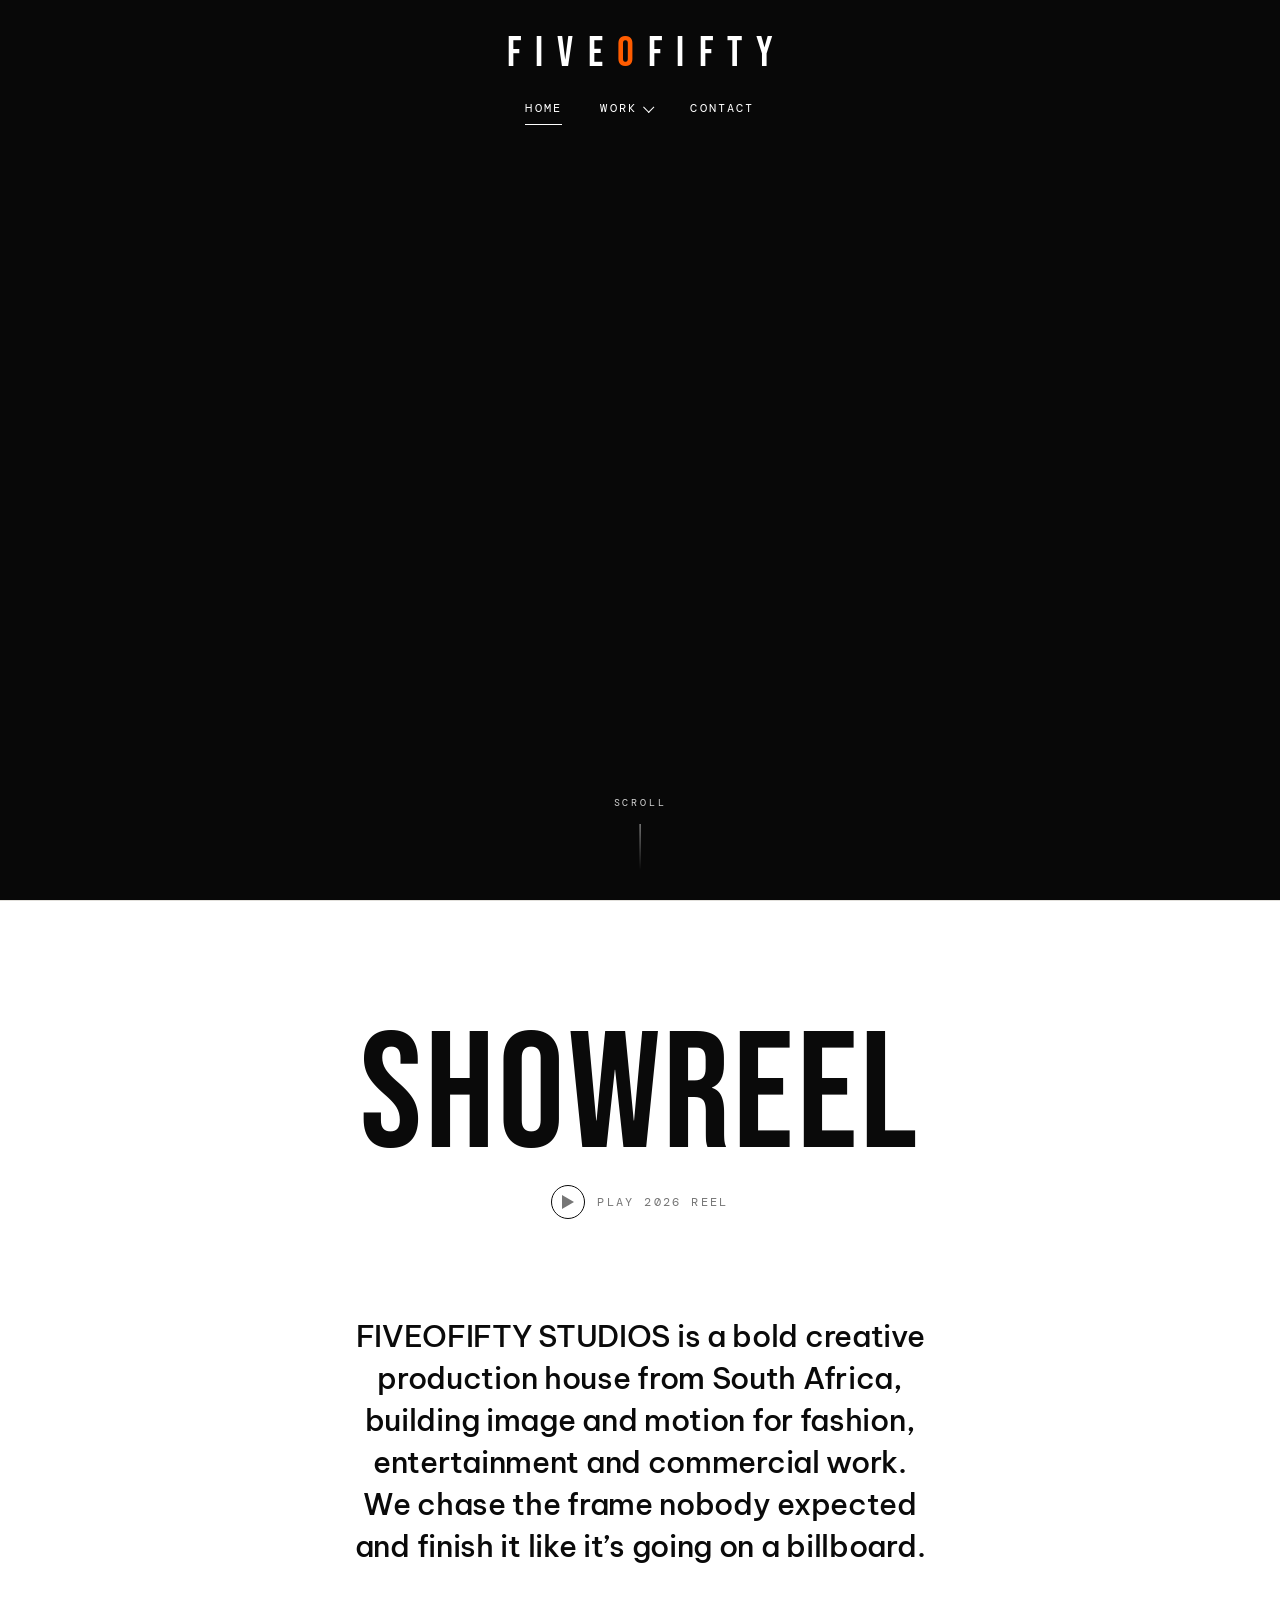
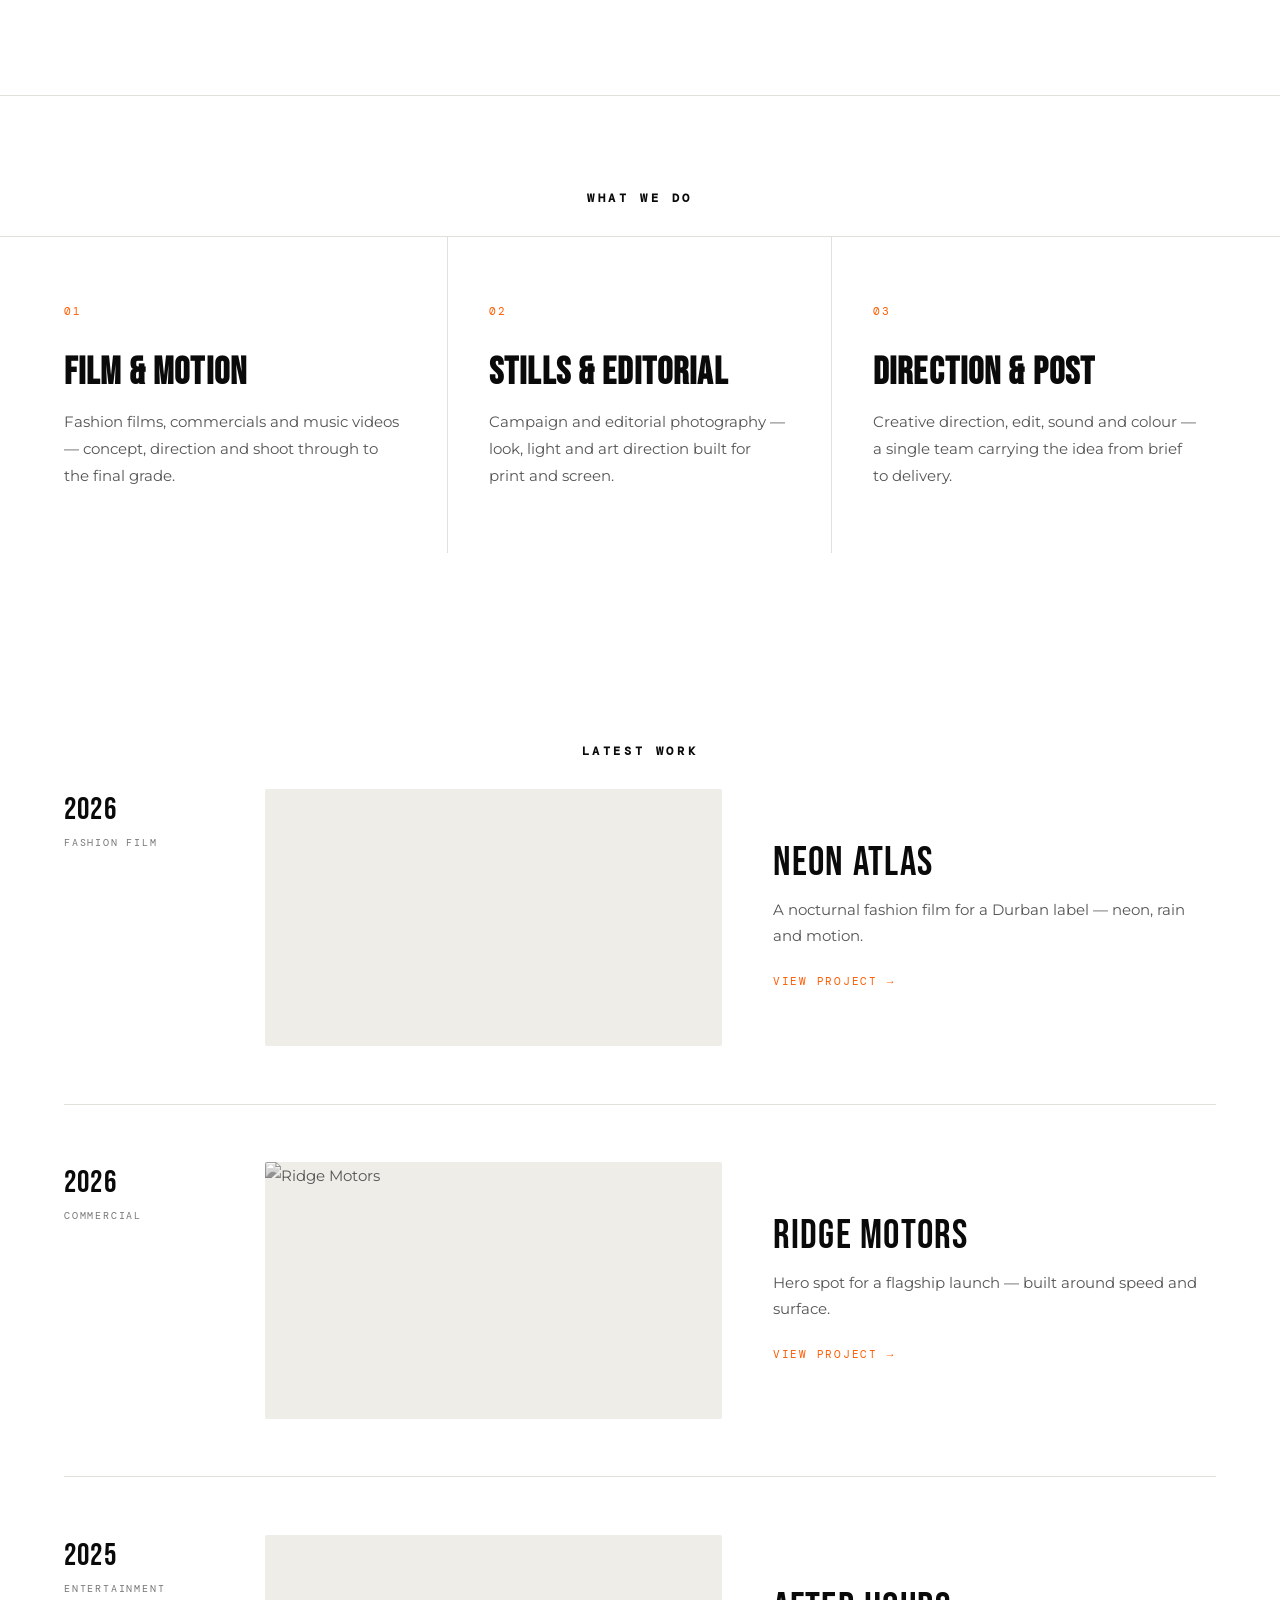
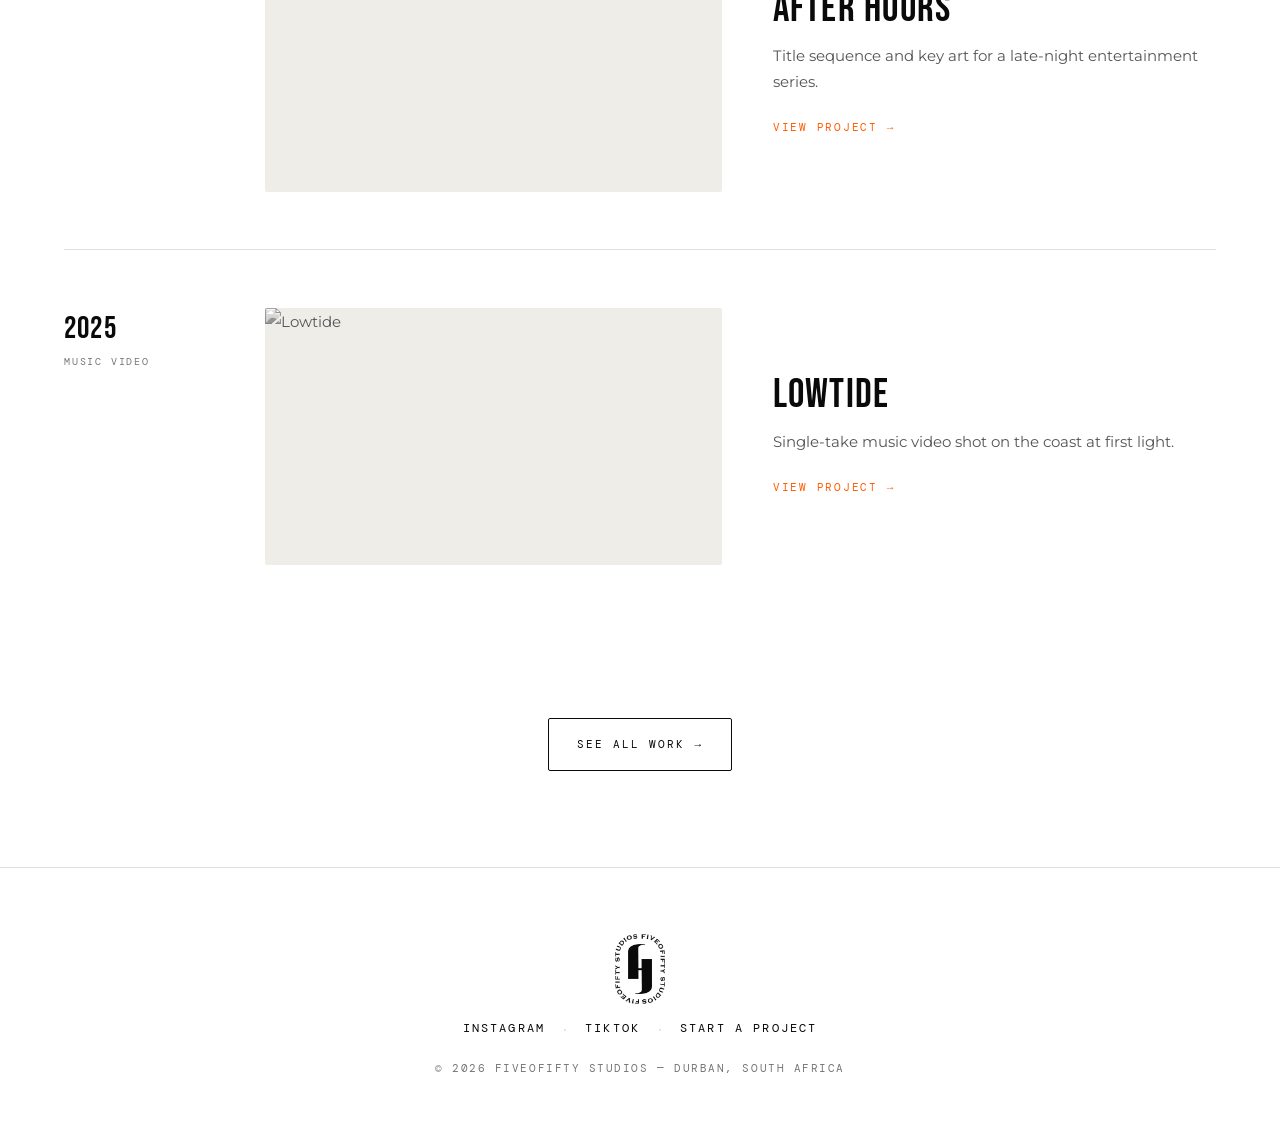
==== commit 32283716: "Open up home layout: full-bleed Latest Work, breathing room, mobile-first - Latest Work: drop the 10" ====
--- a/index.html
+++ b/index.html
@@ -60,7 +60,6 @@
   <!-- ====================== CINEMATIC VIDEO HERO ====================== -->
   <section class="hero-cine" aria-label="Showreel preview">
     <video class="hero-cine__video" autoplay muted loop playsinline preload="auto"
-           poster="https://picsum.photos/seed/fof-hero/1920/1080?grayscale"
            src="assets/Bernini.mp4"></video>
     <div class="hero-cine__scrim" aria-hidden="true"></div>
     <a class="hero-cine__scroll" href="#showreel" aria-label="Scroll to showreel">
--- a/styles.css
+++ b/styles.css
@@ -245,13 +245,13 @@
    SHOWREEL band + manifesto
    ============================================================================ */
 .showreel{text-align:center;padding-top:var(--s-10);padding-bottom:var(--s-10);border-top:1px solid var(--line);border-bottom:1px solid var(--line);position:relative;overflow:hidden;}
-.showreel .reel-link{display:inline-flex;flex-direction:column;align-items:center;gap:14px;}
+.showreel .reel-link{display:inline-flex;flex-direction:column;align-items:center;gap:20px;}
 .showreel .reel-word{font-family:var(--font-display);font-size:clamp(64px,13vw,200px);line-height:.82;letter-spacing:.02em;text-transform:uppercase;color:var(--ink);transition:color var(--dur) var(--ease-out);}
 .showreel .reel-link:hover .reel-word{color:var(--orange);}
 .showreel .reel-play{display:inline-flex;align-items:center;gap:12px;font-family:var(--font-mono);font-size:12px;letter-spacing:.2em;text-transform:uppercase;color:var(--fg3);}
 .showreel .reel-play .pp{width:34px;height:34px;border-radius:var(--r-pill);border:1px solid var(--ink);display:grid;place-items:center;transition:background var(--dur-fast),color var(--dur-fast),border-color var(--dur-fast);}
 .showreel .reel-link:hover .pp{background:var(--orange);border-color:var(--orange);color:#fff;}
-.manifesto{max-width:760px;margin:var(--s-8) auto 0;}
+.manifesto{max-width:820px;margin:var(--s-9) auto 0;}
 .manifesto blockquote{font-family:var(--font-quote);font-size:clamp(20px,2.6vw,30px);font-weight:500;line-height:1.4;letter-spacing:-.01em;color:var(--ink);text-wrap:balance;}
 
 /* ============================================================================
@@ -411,45 +411,44 @@
    HOME — What We Do
    ============================================================================ */
 .services{display:grid;grid-template-columns:repeat(3,1fr);gap:0;border-top:1px solid var(--line);}
-.svc{padding:var(--s-7) clamp(20px,3vw,44px) var(--s-7) 0;border-right:1px solid var(--line);}
+.svc{padding:var(--s-8) clamp(28px,3.2vw,56px);border-right:1px solid var(--line);}
+.svc:first-child{padding-left:0;}
 .svc:last-child{border-right:none;padding-right:0;}
-.svc-n{font-family:var(--font-mono);font-size:11px;letter-spacing:.2em;color:var(--orange);display:block;margin-bottom:var(--s-5);}
-.svc-t{font-family:var(--font-display);font-size:clamp(28px,3vw,40px);letter-spacing:.03em;text-transform:uppercase;color:var(--ink);line-height:1;margin-bottom:16px;}
-.svc-d{font-size:14px;line-height:1.75;color:var(--fg2);max-width:34ch;}
+.svc-n{font-family:var(--font-mono);font-size:11px;letter-spacing:.2em;color:var(--orange);display:block;margin-bottom:var(--s-6);}
+.svc-t{font-family:var(--font-display);font-size:clamp(28px,3vw,40px);letter-spacing:.03em;text-transform:uppercase;color:var(--ink);line-height:1;margin-bottom:var(--s-4);}
+.svc-d{font-size:15px;line-height:1.8;color:var(--fg2);max-width:36ch;}
 
 /* ============================================================================
    HOME — Latest Work timeline
    ============================================================================ */
-.section--timeline{padding-bottom:var(--s-8);}
-.timeline{position:relative;max-width:1080px;}
-.timeline::before{content:"";position:absolute;left:118px;top:14px;bottom:14px;width:1px;background:var(--line);}
-.tl-row{position:relative;display:grid;grid-template-columns:118px 1fr;padding:var(--s-6) 0;border-bottom:1px solid var(--line);}
+.section--timeline{padding-bottom:var(--s-9);}
+.timeline{max-width:var(--maxw);}
+.tl-row{display:grid;grid-template-columns:minmax(96px,150px) 1fr;gap:clamp(24px,4vw,72px);align-items:start;padding:clamp(36px,4.5vw,68px) 0;border-bottom:1px solid var(--line);}
+.tl-row:first-child{padding-top:0;}
 .tl-row:last-child{border-bottom:none;}
-.tl-row::before{content:"";position:absolute;left:114px;top:calc(var(--s-6) + 7px);width:9px;height:9px;border-radius:50%;background:var(--orange);box-shadow:0 0 0 4px var(--paper);z-index:1;}
-.tl-meta{display:flex;flex-direction:column;gap:7px;padding-top:4px;}
-.tl-year{font-family:var(--font-display);font-size:24px;letter-spacing:.04em;color:var(--ink);line-height:1;}
-.tl-cat{font-family:var(--font-mono);font-size:9px;letter-spacing:.16em;text-transform:uppercase;color:var(--fg3);}
-.tl-card{display:grid;grid-template-columns:minmax(0,340px) 1fr;gap:clamp(20px,3vw,40px);align-items:center;padding-left:40px;}
-.tl-thumb{position:relative;overflow:hidden;background:var(--n100);aspect-ratio:16/10;border-radius:var(--r-sm);display:block;}
+.tl-meta{display:flex;flex-direction:column;gap:8px;padding-top:6px;}
+.tl-year{font-family:var(--font-display);font-size:clamp(28px,2.4vw,40px);letter-spacing:.04em;color:var(--ink);line-height:1;}
+.tl-cat{font-family:var(--font-mono);font-size:10px;letter-spacing:.18em;text-transform:uppercase;color:var(--fg3);}
+.tl-card{display:grid;grid-template-columns:minmax(0,48%) 1fr;gap:clamp(28px,4vw,64px);align-items:center;}
+.tl-thumb{position:relative;overflow:hidden;background:var(--n100);aspect-ratio:16/9;border-radius:var(--r-sm);display:block;}
 .tl-thumb video,.tl-thumb img{position:absolute;inset:0;width:100%;height:100%;object-fit:cover;}
 .tl-card .tile-media{transition:transform var(--dur-slow) var(--ease-out),filter var(--dur) var(--ease-out);filter:grayscale(1);}
 .tl-card:hover .tile-media{transform:scale(1.045);filter:grayscale(0);}
-.tl-info{display:flex;flex-direction:column;gap:9px;}
-.tl-title{font-family:var(--font-display);font-size:clamp(26px,2.6vw,38px);letter-spacing:.03em;text-transform:uppercase;color:var(--ink);line-height:.98;}
-.tl-sub{font-size:14px;line-height:1.7;color:var(--fg2);max-width:42ch;}
-.tl-go{font-family:var(--font-mono);font-size:11px;letter-spacing:.16em;text-transform:uppercase;color:var(--orange);margin-top:4px;transition:transform var(--dur-fast) var(--ease-out);}
-.tl-card:hover .tl-go{transform:translateX(4px);}
-.tl-foot{display:flex;justify-content:center;margin-top:var(--s-8);}
+.tl-info{display:flex;flex-direction:column;gap:14px;}
+.tl-title{font-family:var(--font-display);font-size:clamp(30px,3.2vw,52px);letter-spacing:.03em;text-transform:uppercase;color:var(--ink);line-height:.96;transition:color var(--dur) var(--ease-out);}
+.tl-card:hover .tl-title{color:var(--orange);}
+.tl-sub{font-size:15px;line-height:1.75;color:var(--fg2);max-width:46ch;}
+.tl-go{font-family:var(--font-mono);font-size:11px;letter-spacing:.16em;text-transform:uppercase;color:var(--orange);margin-top:var(--s-2);transition:transform var(--dur-fast) var(--ease-out);}
+.tl-card:hover .tl-go{transform:translateX(6px);}
+.tl-foot{display:flex;justify-content:center;margin-top:var(--s-9);}
 
 @media (max-width:860px){
   .services{grid-template-columns:1fr;}
   .svc{border-right:none;border-bottom:1px solid var(--line);padding:var(--s-6) 0;}
   .svc:last-child{border-bottom:none;}
-  .timeline::before{left:0;}
-  .tl-row{grid-template-columns:1fr;gap:18px;padding-left:26px;}
-  .tl-row::before{left:-4px;top:calc(var(--s-6) + 6px);}
-  .tl-meta{flex-direction:row;align-items:baseline;gap:14px;}
-  .tl-card{grid-template-columns:1fr;padding-left:0;gap:16px;}
+  .tl-row{grid-template-columns:1fr;gap:18px;padding:clamp(28px,7vw,40px) 0;}
+  .tl-meta{flex-direction:row;align-items:baseline;gap:14px;padding-top:0;}
+  .tl-card{grid-template-columns:1fr;gap:18px;}
   .tl-thumb{max-width:none;}
 }
 
@@ -495,6 +494,11 @@
   .contact-grid{grid-template-columns:1fr;}
   .form-row{grid-template-columns:1fr;}
   .section{padding-top:var(--s-8);padding-bottom:var(--s-8);}
+  /* tighten the big editorial gaps so phones don't show dead space */
+  .showreel{padding-top:var(--s-8);padding-bottom:var(--s-8);}
+  .manifesto{margin-top:var(--s-7);}
+  .tl-foot{margin-top:var(--s-7);}
+  .svc{padding:var(--s-6) 0;}
 }
 @media (max-width:400px){
   .grid-uniform{grid-template-columns:1fr;}
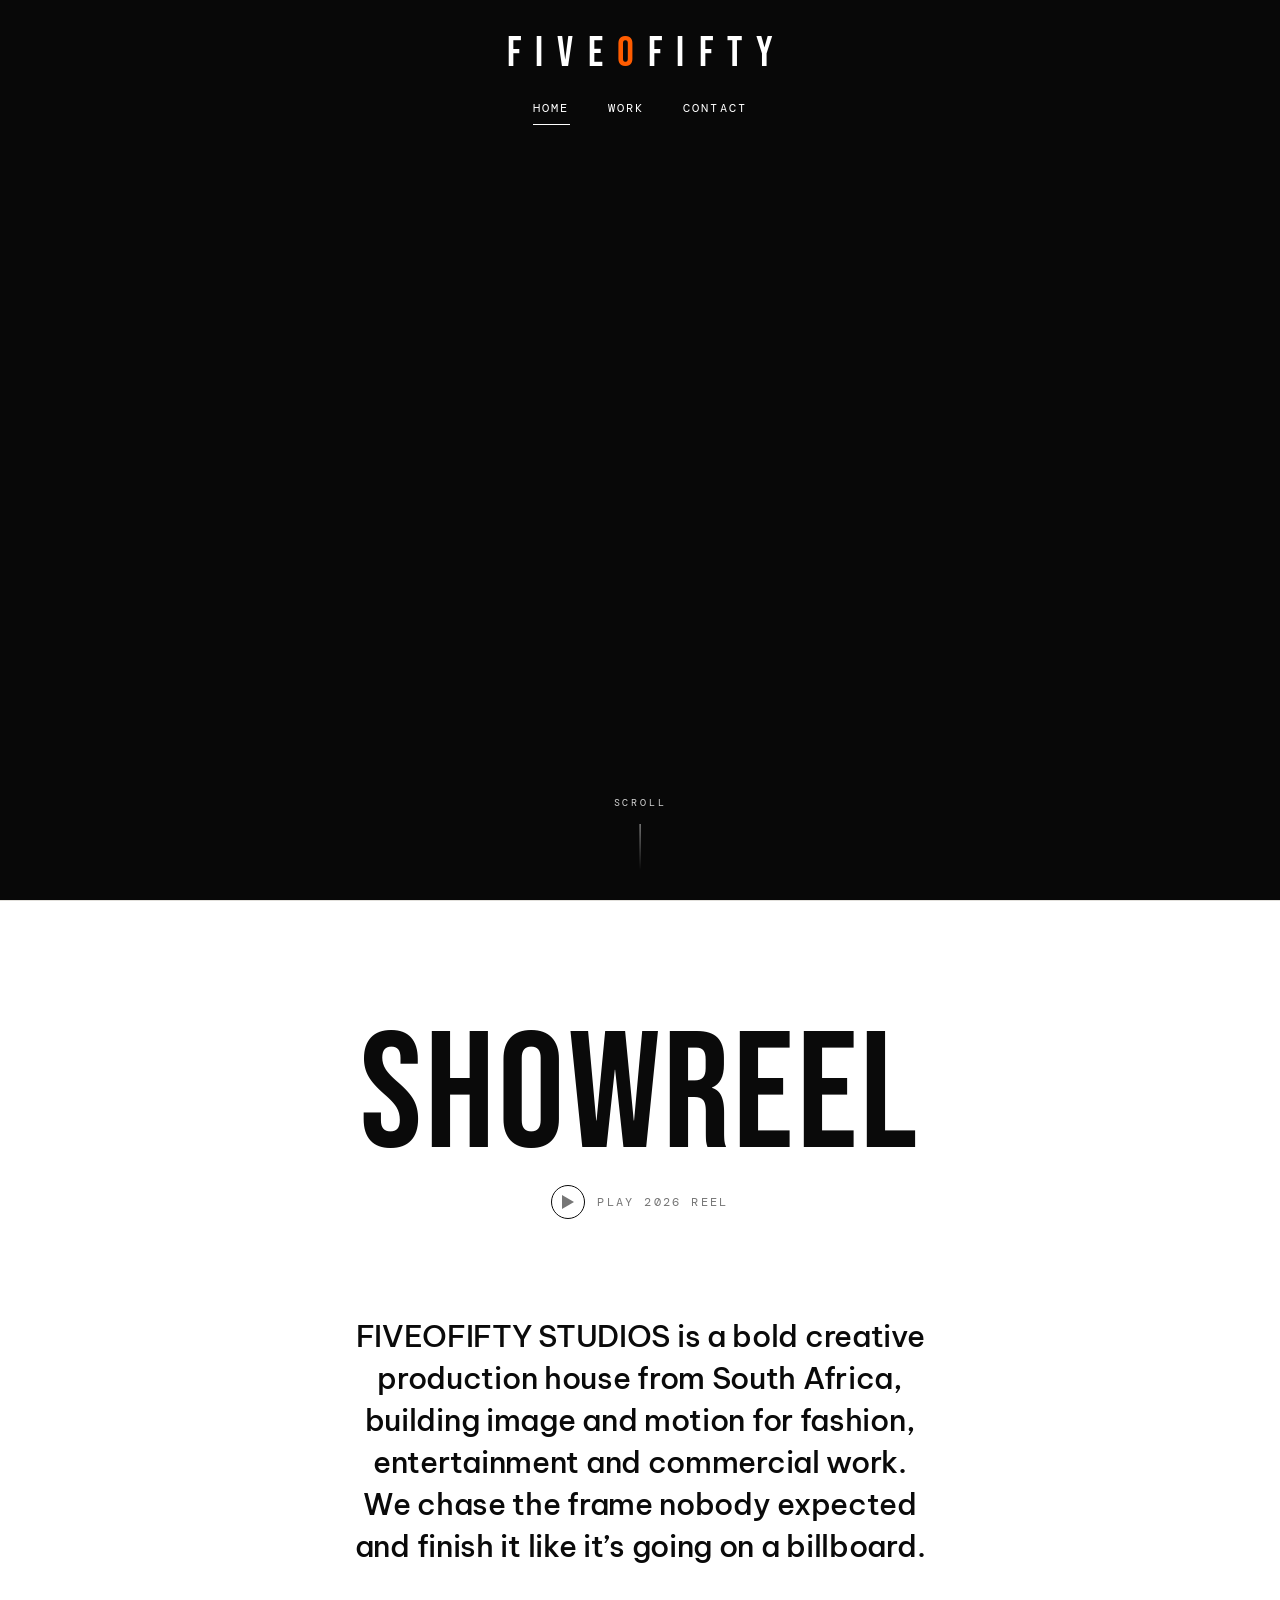
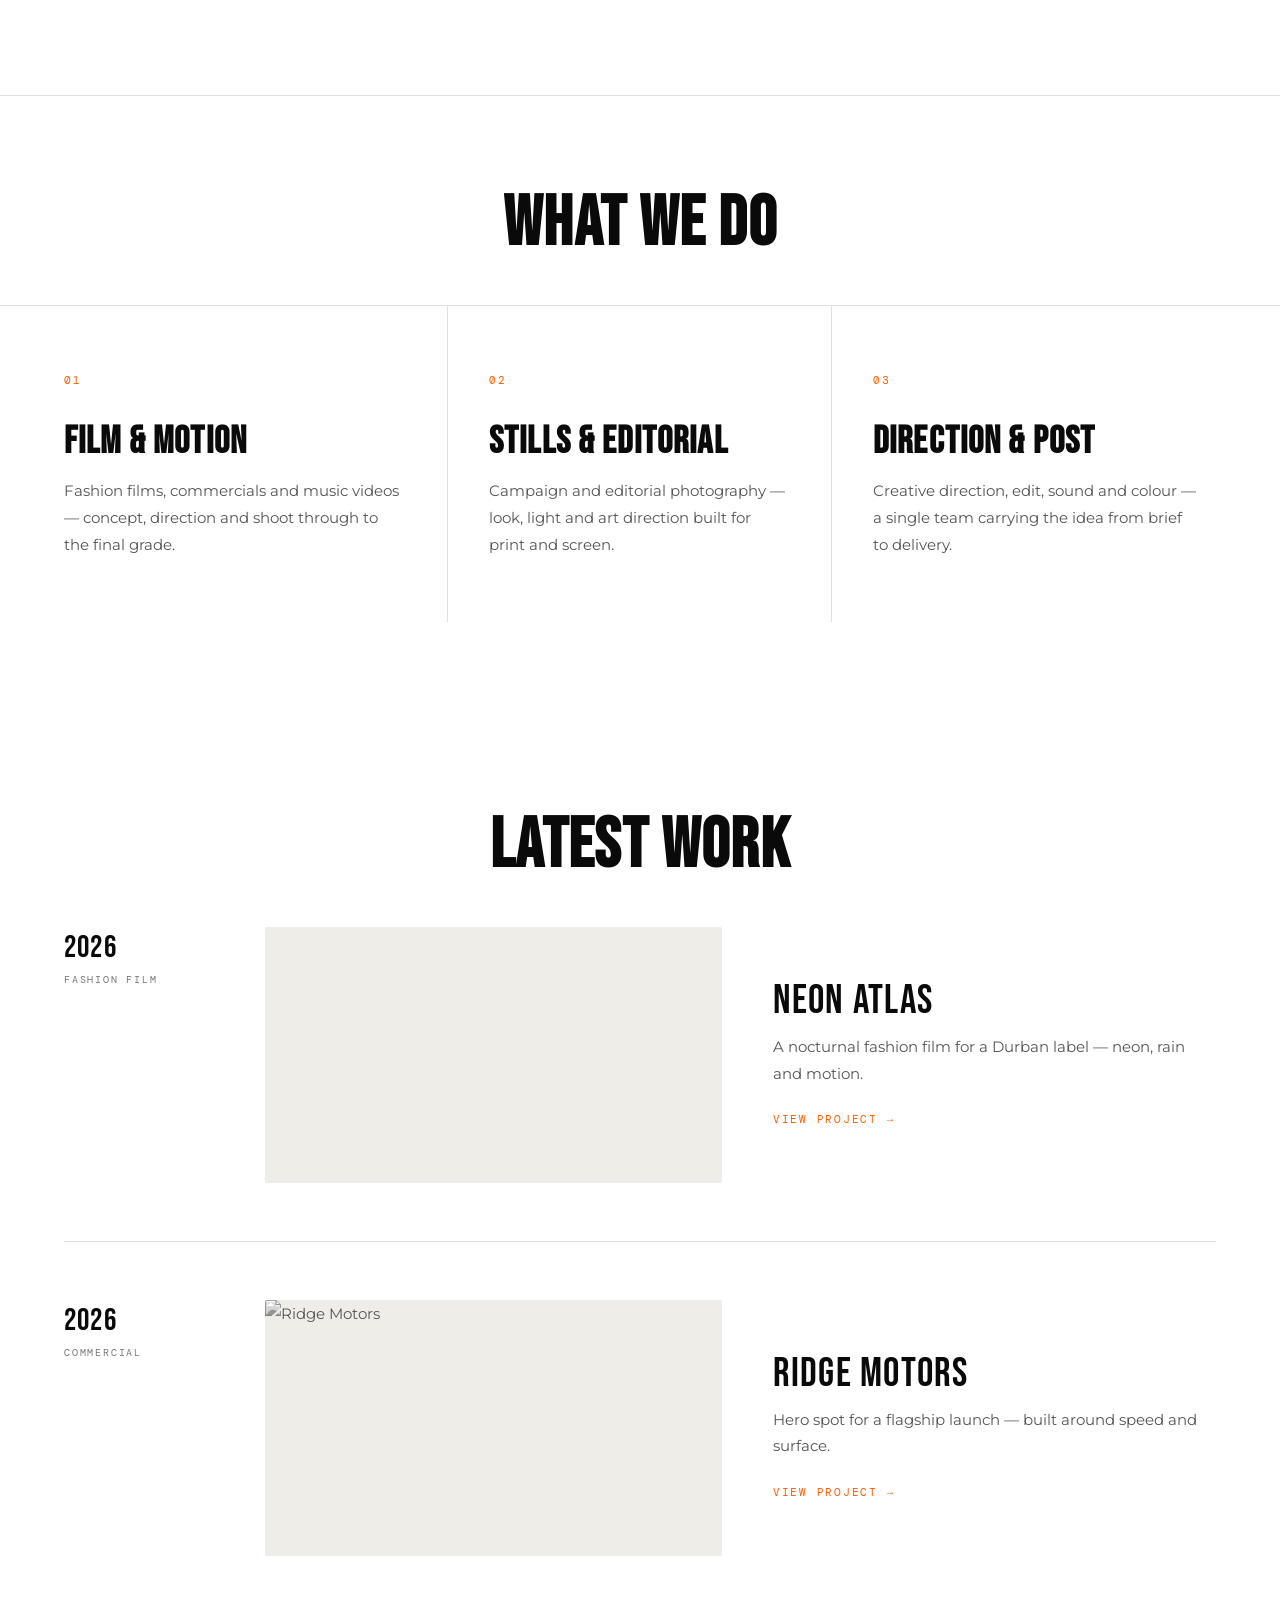
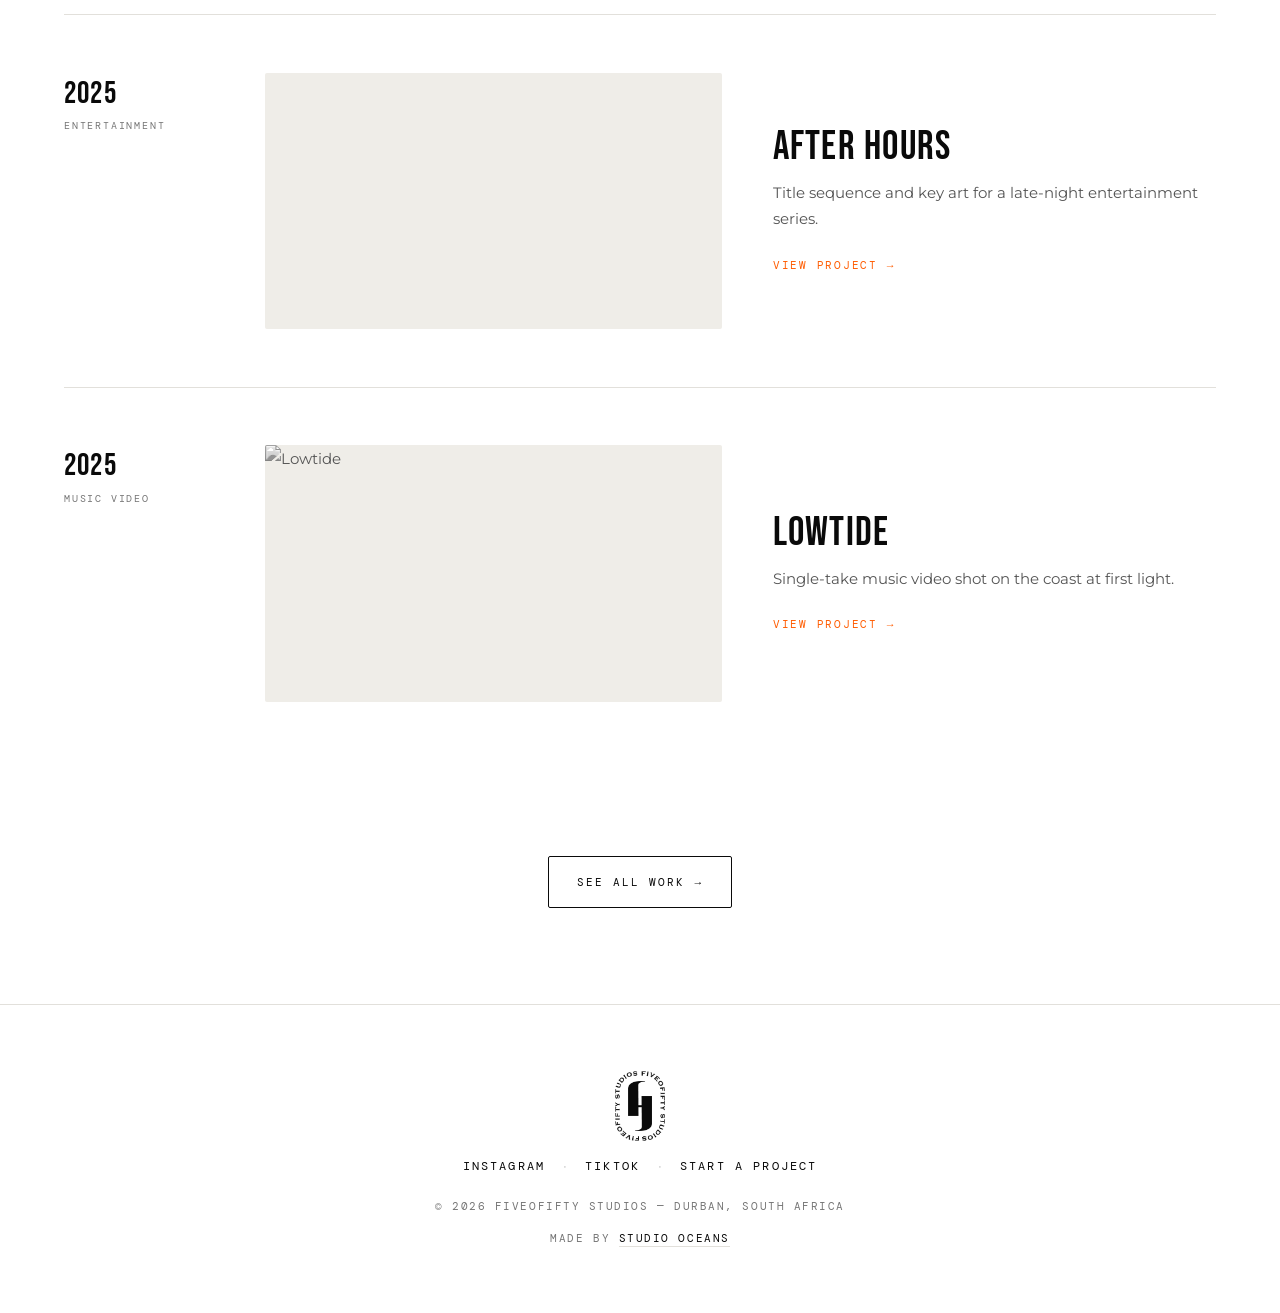
==== commit 3de3587b: "Bigger home headings + scroll reveal/hover; remove Stills; footer credit - Home: "What We Do" and "L" ====
--- a/index.html
+++ b/index.html
@@ -30,13 +30,7 @@
     <nav aria-label="Primary">
       <ul class="nav-list nav-list--center">
         <li class="nav-item nav-item--current"><a class="nav-link" href="index.html">Home</a></li>
-        <li class="nav-item nav-item--has-menu">
-          <a class="nav-link" href="videos.html">Work <span class="chev" aria-hidden="true"></span></a>
-          <div class="nav-menu" role="menu" aria-label="Work">
-            <a role="menuitem" href="stills.html">Stills <span class="mi">01</span></a>
-            <a role="menuitem" href="videos.html">Videos <span class="mi">02</span></a>
-          </div>
-        </li>
+        <li class="nav-item"><a class="nav-link" href="videos.html">Work</a></li>
         <li class="nav-item"><a class="nav-link" href="contact.html">Contact</a></li>
       </ul>
     </nav>
@@ -49,7 +43,6 @@
   <ul>
     <li><a href="index.html" class="is-current"><span class="mnum">01</span>Home</a></li>
     <li><a href="videos.html"><span class="mnum">02</span>Work</a></li>
-    <li class="sub"><a href="stills.html">Stills</a><a href="videos.html">Videos</a></li>
     <li><a href="contact.html"><span class="mnum">03</span>Contact</a></li>
   </ul>
   <div class="mm-foot">Durban · South Africa &nbsp;—&nbsp; @fiveofiftystudios</div>
@@ -81,7 +74,7 @@
 
   <!-- ====================== WHAT WE DO ====================== -->
   <section class="section" aria-labelledby="wwd-h">
-    <h2 class="sec-label" id="wwd-h">What We Do</h2>
+    <h2 class="sec-title" id="wwd-h">What We Do</h2>
     <div class="wrap services">
       <div class="svc">
         <span class="svc-n">01</span>
@@ -103,7 +96,7 @@
 
   <!-- ====================== LATEST WORK — TIMELINE ====================== -->
   <section class="section section--timeline" aria-labelledby="work-h">
-    <h2 class="sec-label" id="work-h">Latest Work</h2>
+    <h2 class="sec-title" id="work-h">Latest Work</h2>
     <!-- Rows are rendered from data/videos.json by main.js (managed via /admin) -->
     <ol class="timeline wrap" data-work-timeline aria-live="polite"></ol>
     <div class="tl-foot">
@@ -126,6 +119,7 @@
     <a href="contact.html">Start a project</a>
   </div>
   <p class="footer-copy">© <span id="year">2026</span> FIVEOFIFTY STUDIOS — Durban, South Africa</p>
+  <p class="footer-credit">Made by <a href="https://www.studiooceans.co.za" target="_blank" rel="noopener">Studio Oceans</a></p>
 </footer>
 
 <script src="main.js"></script>
--- a/styles.css
+++ b/styles.css
@@ -96,6 +96,7 @@
 .bleed{width:100%;}
 
 .sec-label{font-family:var(--font-mono);font-size:12px;letter-spacing:.3em;text-transform:uppercase;text-align:center;color:var(--ink);margin-bottom:var(--s-6);}
+.sec-title{font-family:var(--font-display);font-size:clamp(40px,5.5vw,80px);line-height:.92;letter-spacing:.02em;text-transform:uppercase;text-align:center;color:var(--ink);margin-bottom:var(--s-7);}
 
 .accent-bar{width:2px;height:64px;background:var(--orange);}
 
@@ -327,6 +328,9 @@
 .footer-links a:hover{color:var(--orange);}
 .footer-links .sep{color:var(--n300);}
 .footer-copy{font-family:var(--font-mono);font-size:11px;letter-spacing:.14em;text-transform:uppercase;color:var(--fg3);}
+.footer-credit{font-family:var(--font-mono);font-size:11px;letter-spacing:.14em;text-transform:uppercase;color:var(--fg3);margin-top:var(--s-3);}
+.footer-credit a{color:var(--ink);border-bottom:1px solid var(--line);padding-bottom:1px;transition:color var(--dur-fast),border-color var(--dur-fast);}
+.footer-credit a:hover{color:var(--orange);border-color:var(--orange);}
 
 /* ============================================================================
    LIGHTBOX (stills)
@@ -356,8 +360,9 @@
 .work-empty{grid-column:1/-1;text-align:center;color:var(--n500,#888);font-family:var(--font-mono);font-size:13px;letter-spacing:.1em;padding:var(--s-7) 0;}
 
 /* page intro header (work / team / contact) */
-.page-intro{padding-top:var(--s-8);text-align:center;}
-.page-intro .sec-label{margin-bottom:0;}
+.page-intro{padding-top:var(--s-9);padding-bottom:var(--s-7);text-align:center;}
+.page-kicker{display:block;font-family:var(--font-mono);font-size:12px;letter-spacing:.3em;text-transform:uppercase;color:var(--orange);margin-bottom:var(--s-4);}
+.page-title{font-family:var(--font-display);font-size:clamp(60px,11vw,160px);line-height:.86;letter-spacing:.02em;text-transform:uppercase;color:var(--ink);text-wrap:balance;}
 
 /* skip link */
 .skip{position:absolute;left:-9999px;top:8px;z-index:300;background:var(--ink);color:#fff;padding:10px 16px;font-family:var(--font-mono);font-size:11px;letter-spacing:.14em;text-transform:uppercase;border-radius:var(--r-sm);}
@@ -411,11 +416,17 @@
    HOME — What We Do
    ============================================================================ */
 .services{display:grid;grid-template-columns:repeat(3,1fr);gap:0;border-top:1px solid var(--line);}
-.svc{padding:var(--s-8) clamp(28px,3.2vw,56px);border-right:1px solid var(--line);}
+.svc{position:relative;padding:var(--s-8) clamp(28px,3.2vw,56px);border-right:1px solid var(--line);transition:background var(--dur) var(--ease-out);}
 .svc:first-child{padding-left:0;}
 .svc:last-child{border-right:none;padding-right:0;}
-.svc-n{font-family:var(--font-mono);font-size:11px;letter-spacing:.2em;color:var(--orange);display:block;margin-bottom:var(--s-6);}
-.svc-t{font-family:var(--font-display);font-size:clamp(28px,3vw,40px);letter-spacing:.03em;text-transform:uppercase;color:var(--ink);line-height:1;margin-bottom:var(--s-4);}
+/* hover: warm wash + an orange bar that wipes across the top of the cell */
+.svc::before{content:"";position:absolute;top:-1px;left:0;height:2px;width:0;background:var(--orange);transition:width var(--dur-slow) var(--ease-out);}
+.svc:hover{background:var(--paper-warm);}
+.svc:hover::before{width:100%;}
+.svc-n{font-family:var(--font-mono);font-size:11px;letter-spacing:.2em;color:var(--orange);display:block;margin-bottom:var(--s-6);transition:letter-spacing var(--dur) var(--ease-out);}
+.svc:hover .svc-n{letter-spacing:.42em;}
+.svc-t{font-family:var(--font-display);font-size:clamp(28px,3vw,40px);letter-spacing:.03em;text-transform:uppercase;color:var(--ink);line-height:1;margin-bottom:var(--s-4);transition:color var(--dur) var(--ease-out),transform var(--dur) var(--ease-out);}
+.svc:hover .svc-t{color:var(--orange);transform:translateX(6px);}
 .svc-d{font-size:15px;line-height:1.8;color:var(--fg2);max-width:36ch;}
 
 /* ============================================================================
@@ -459,6 +470,11 @@
 .page-fade.is-leaving{animation:none;opacity:0;transition:opacity .3s var(--ease-out);}
 @keyframes pageIn{from{opacity:0;}to{opacity:1;}}
 
+/* scroll reveal — content flows up into place as it enters the viewport */
+.reveal{opacity:0;transform:translateY(28px);transition:opacity .7s var(--ease-out),transform .7s var(--ease-out);}
+.reveal.is-in{opacity:1;transform:none;}
+@media (prefers-reduced-motion:reduce){.reveal,.reveal.is-in{opacity:1;transform:none;transition:none;}}
+
 /* hover-to-unmute badge on video tiles */
 .tile .sound-badge{
   position:absolute;left:14px;top:14px;z-index:3;
@@ -496,6 +512,7 @@
   .section{padding-top:var(--s-8);padding-bottom:var(--s-8);}
   /* tighten the big editorial gaps so phones don't show dead space */
   .showreel{padding-top:var(--s-8);padding-bottom:var(--s-8);}
+  .page-intro{padding-top:var(--s-7);padding-bottom:var(--s-6);}
   .manifesto{margin-top:var(--s-7);}
   .tl-foot{margin-top:var(--s-7);}
   .svc{padding:var(--s-6) 0;}
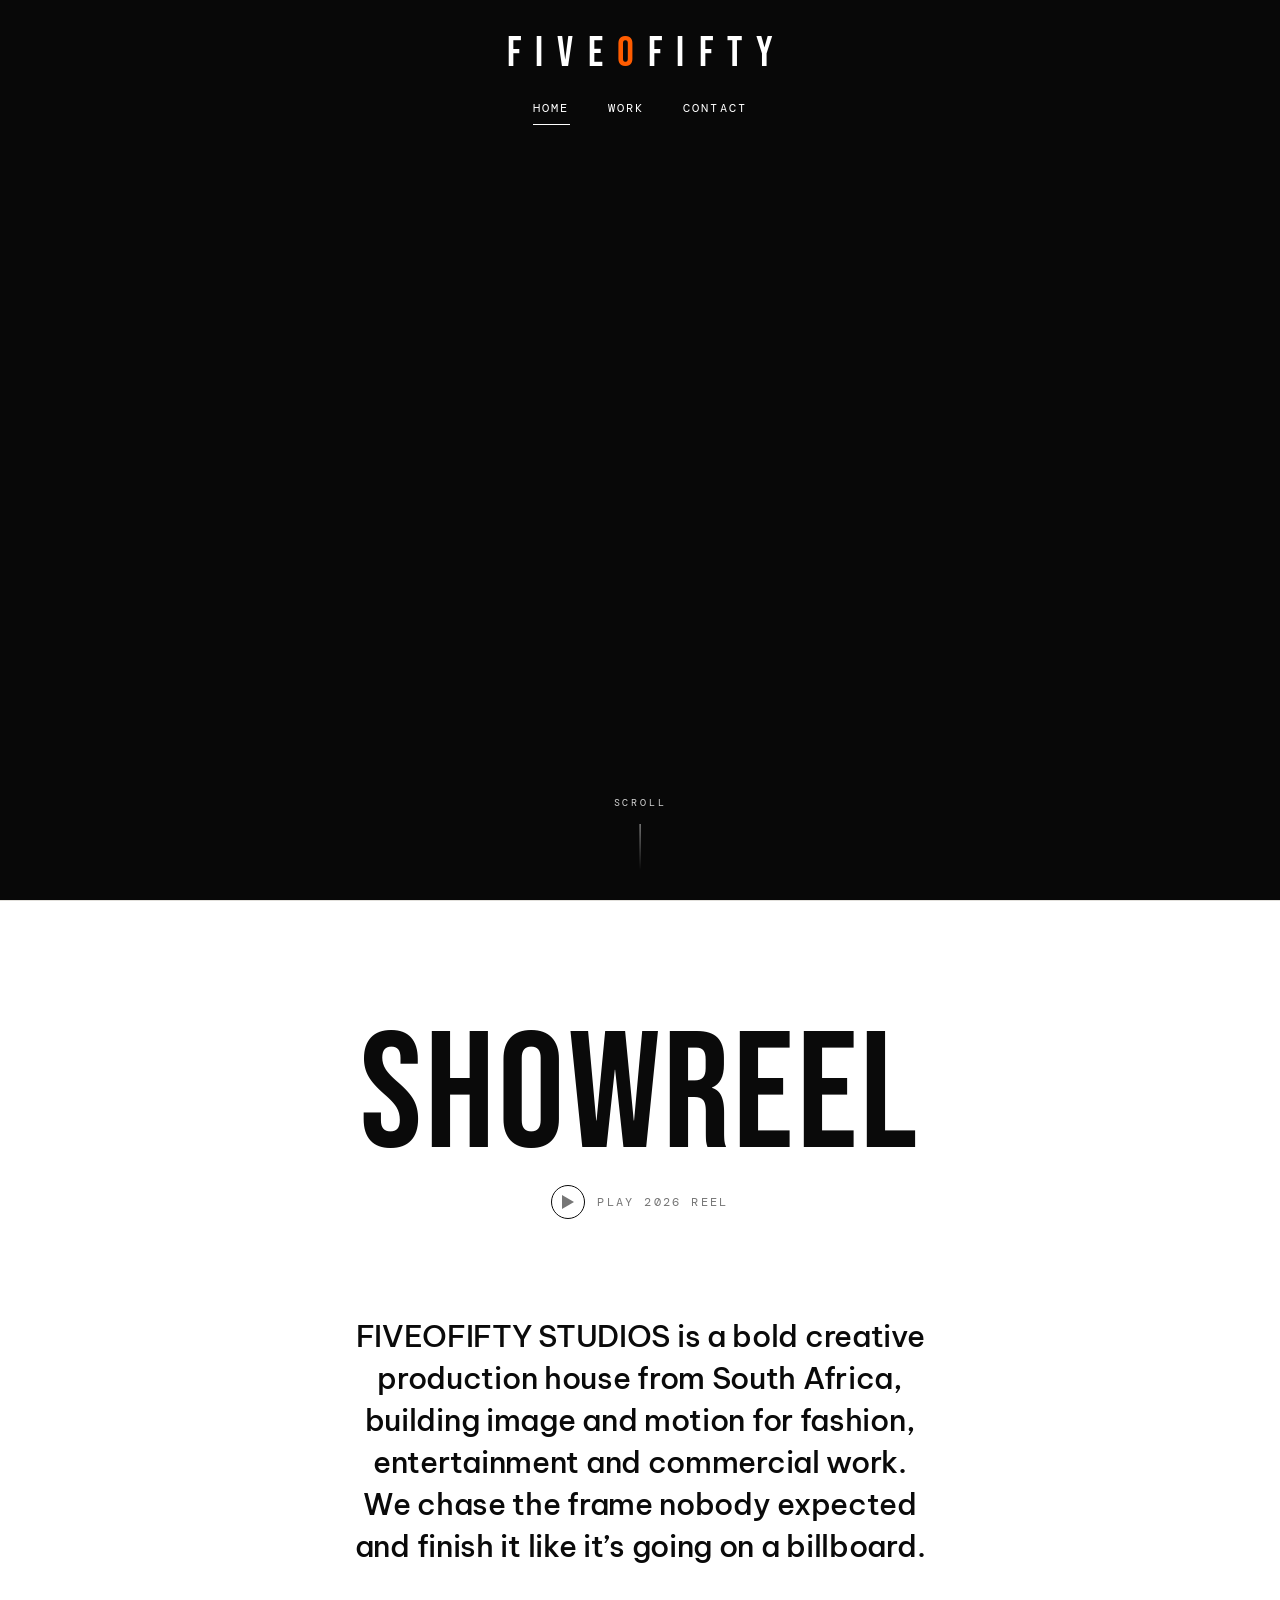
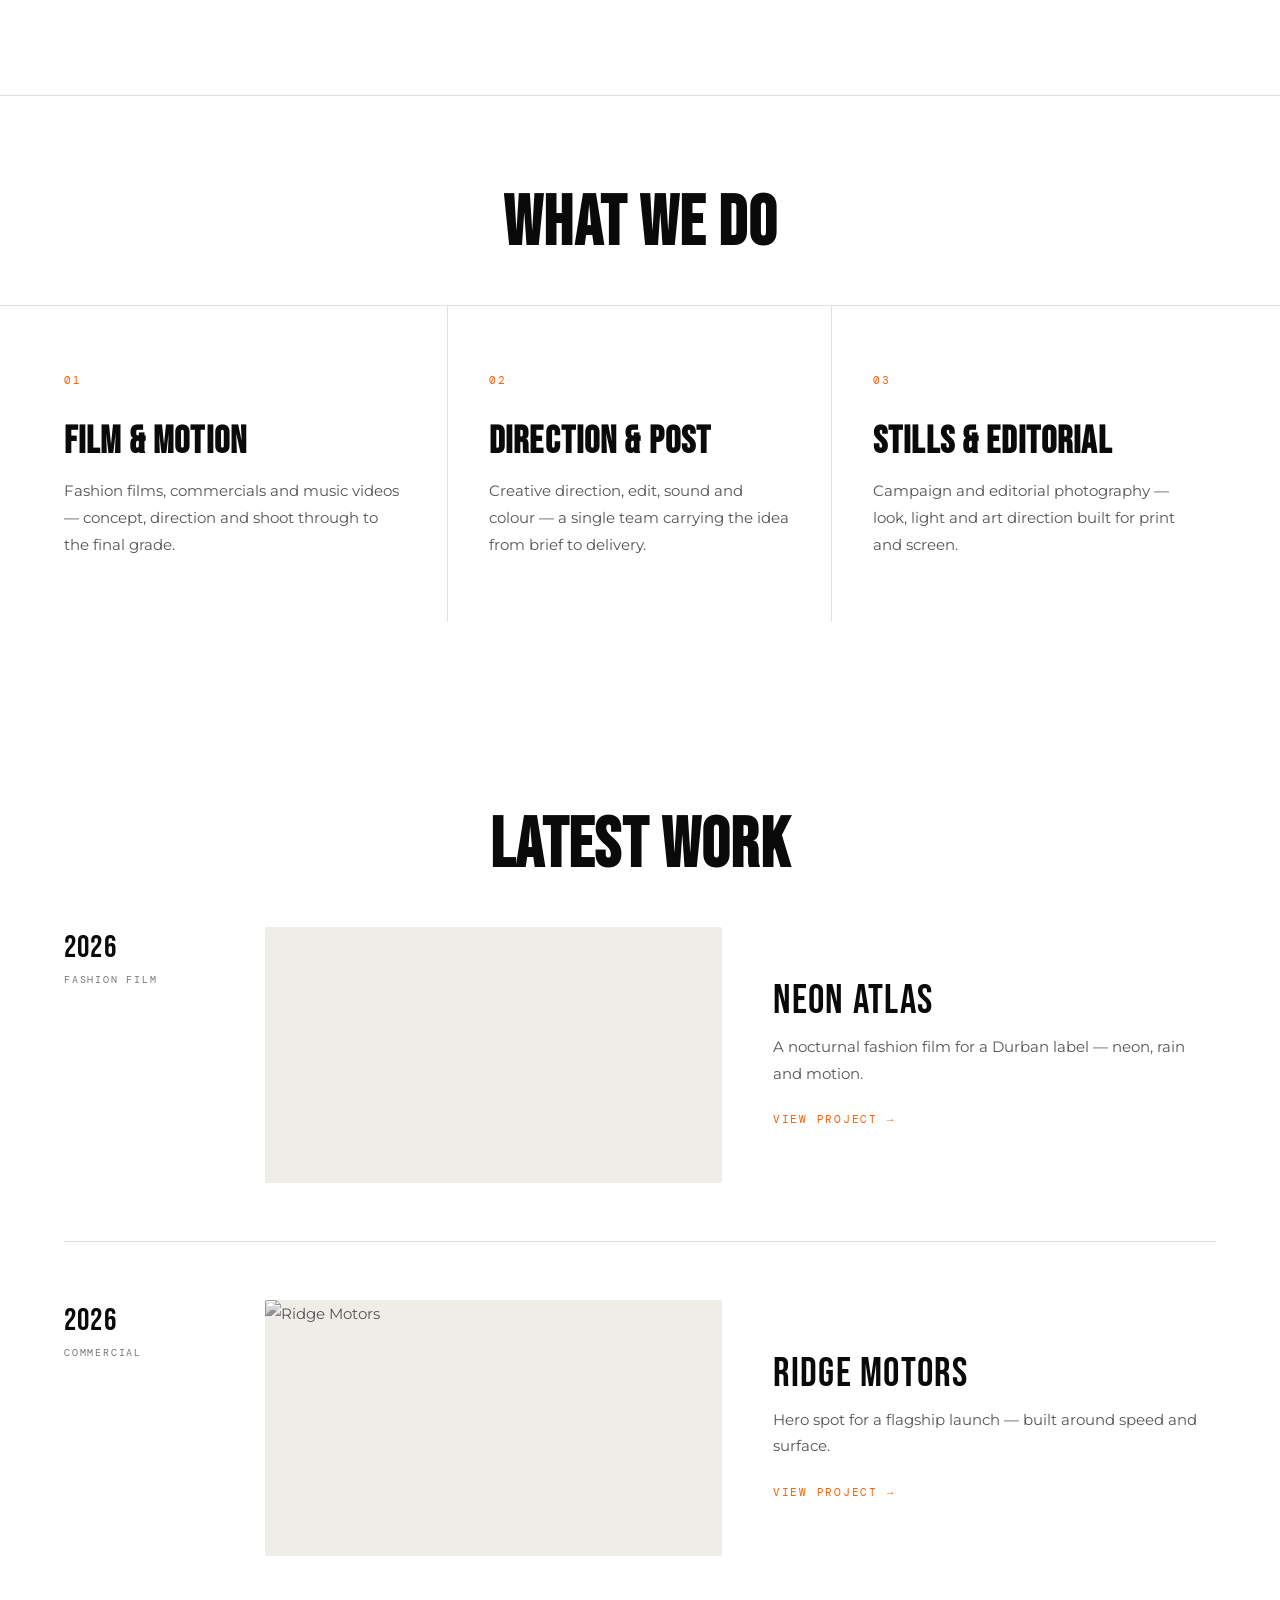
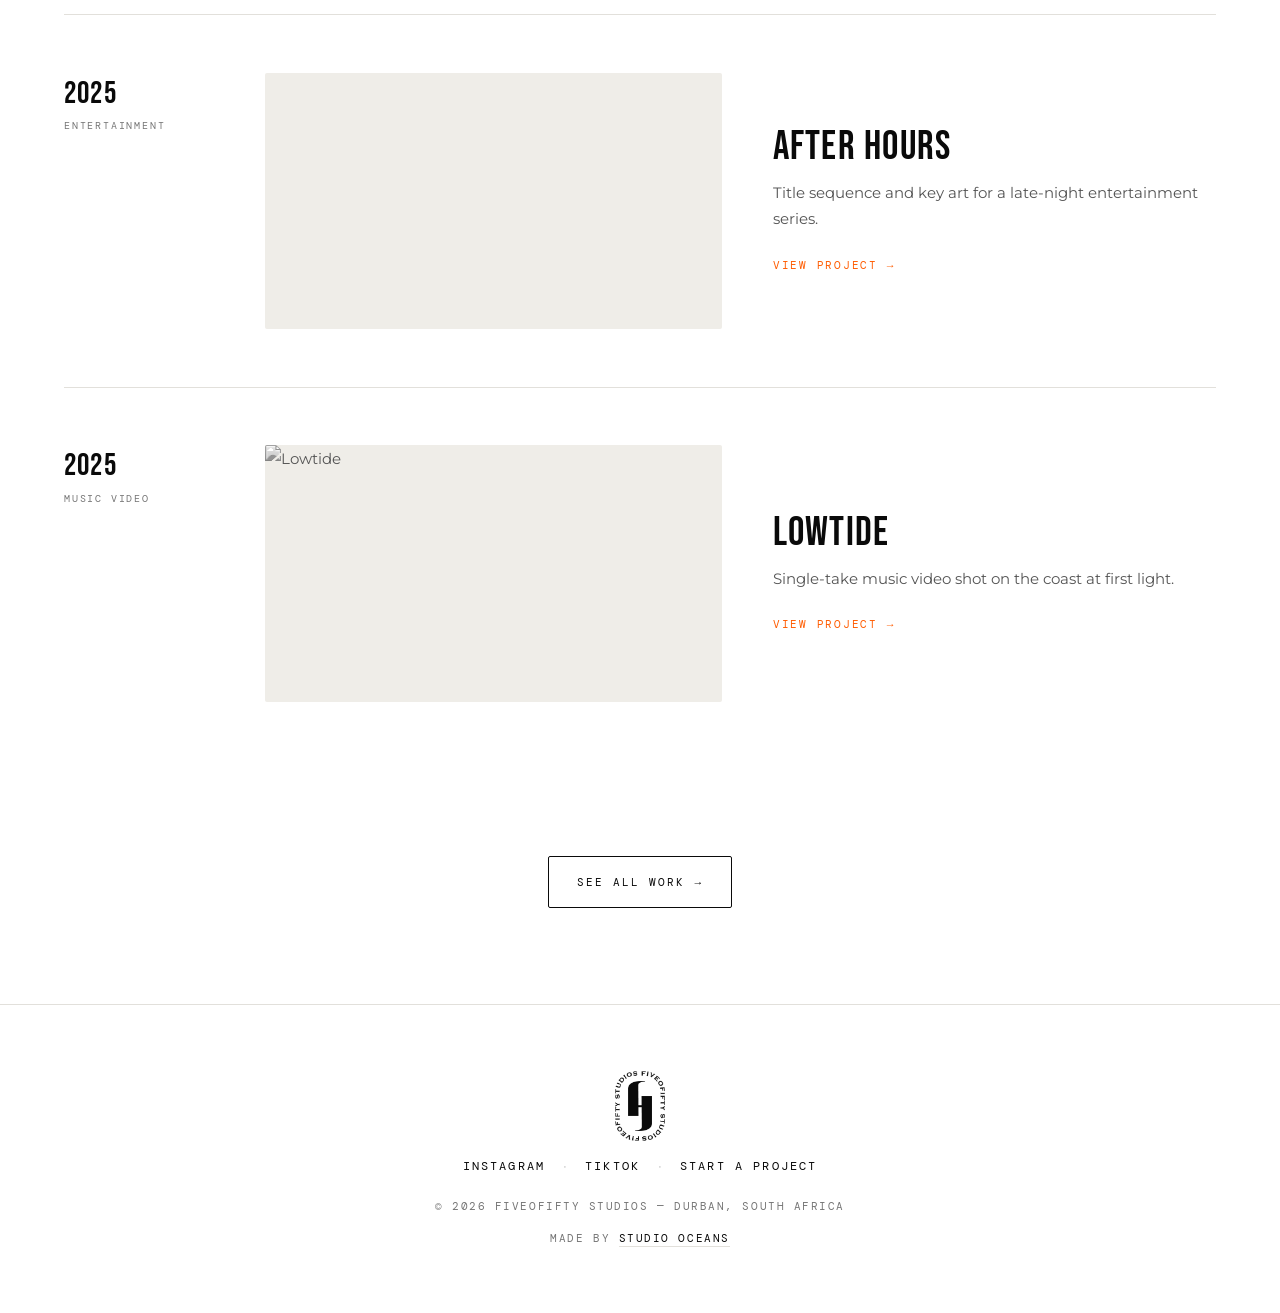
==== commit b16f03e2: "Move Stills & Editorial to the end of What We Do (renumbered) Co-Authored-By: Claude Opus 4.8 <norep" ====
--- a/index.html
+++ b/index.html
@@ -83,13 +83,13 @@
       </div>
       <div class="svc">
         <span class="svc-n">02</span>
-        <h3 class="svc-t">Stills &amp; Editorial</h3>
-        <p class="svc-d">Campaign and editorial photography — look, light and art direction built for print and screen.</p>
+        <h3 class="svc-t">Direction &amp; Post</h3>
+        <p class="svc-d">Creative direction, edit, sound and colour — a single team carrying the idea from brief to delivery.</p>
       </div>
       <div class="svc">
         <span class="svc-n">03</span>
-        <h3 class="svc-t">Direction &amp; Post</h3>
-        <p class="svc-d">Creative direction, edit, sound and colour — a single team carrying the idea from brief to delivery.</p>
+        <h3 class="svc-t">Stills &amp; Editorial</h3>
+        <p class="svc-d">Campaign and editorial photography — look, light and art direction built for print and screen.</p>
       </div>
     </div>
   </section>
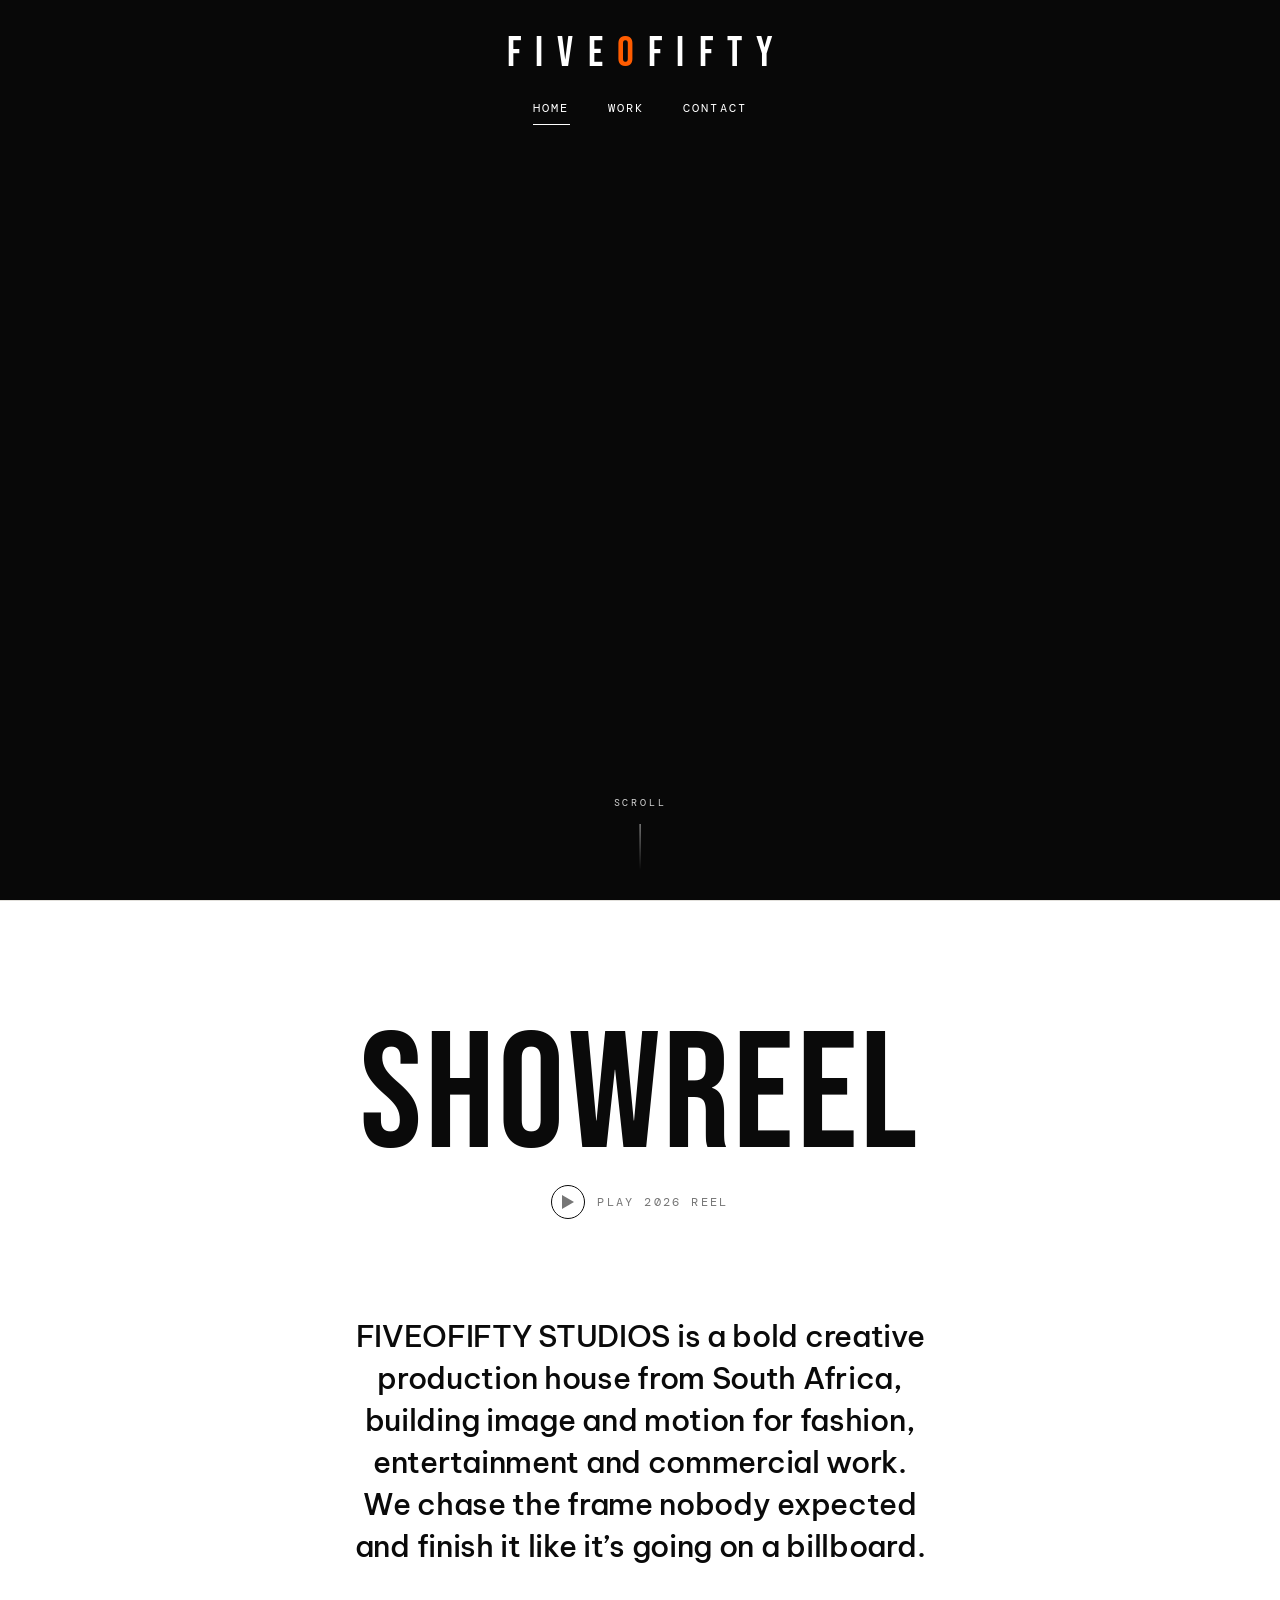
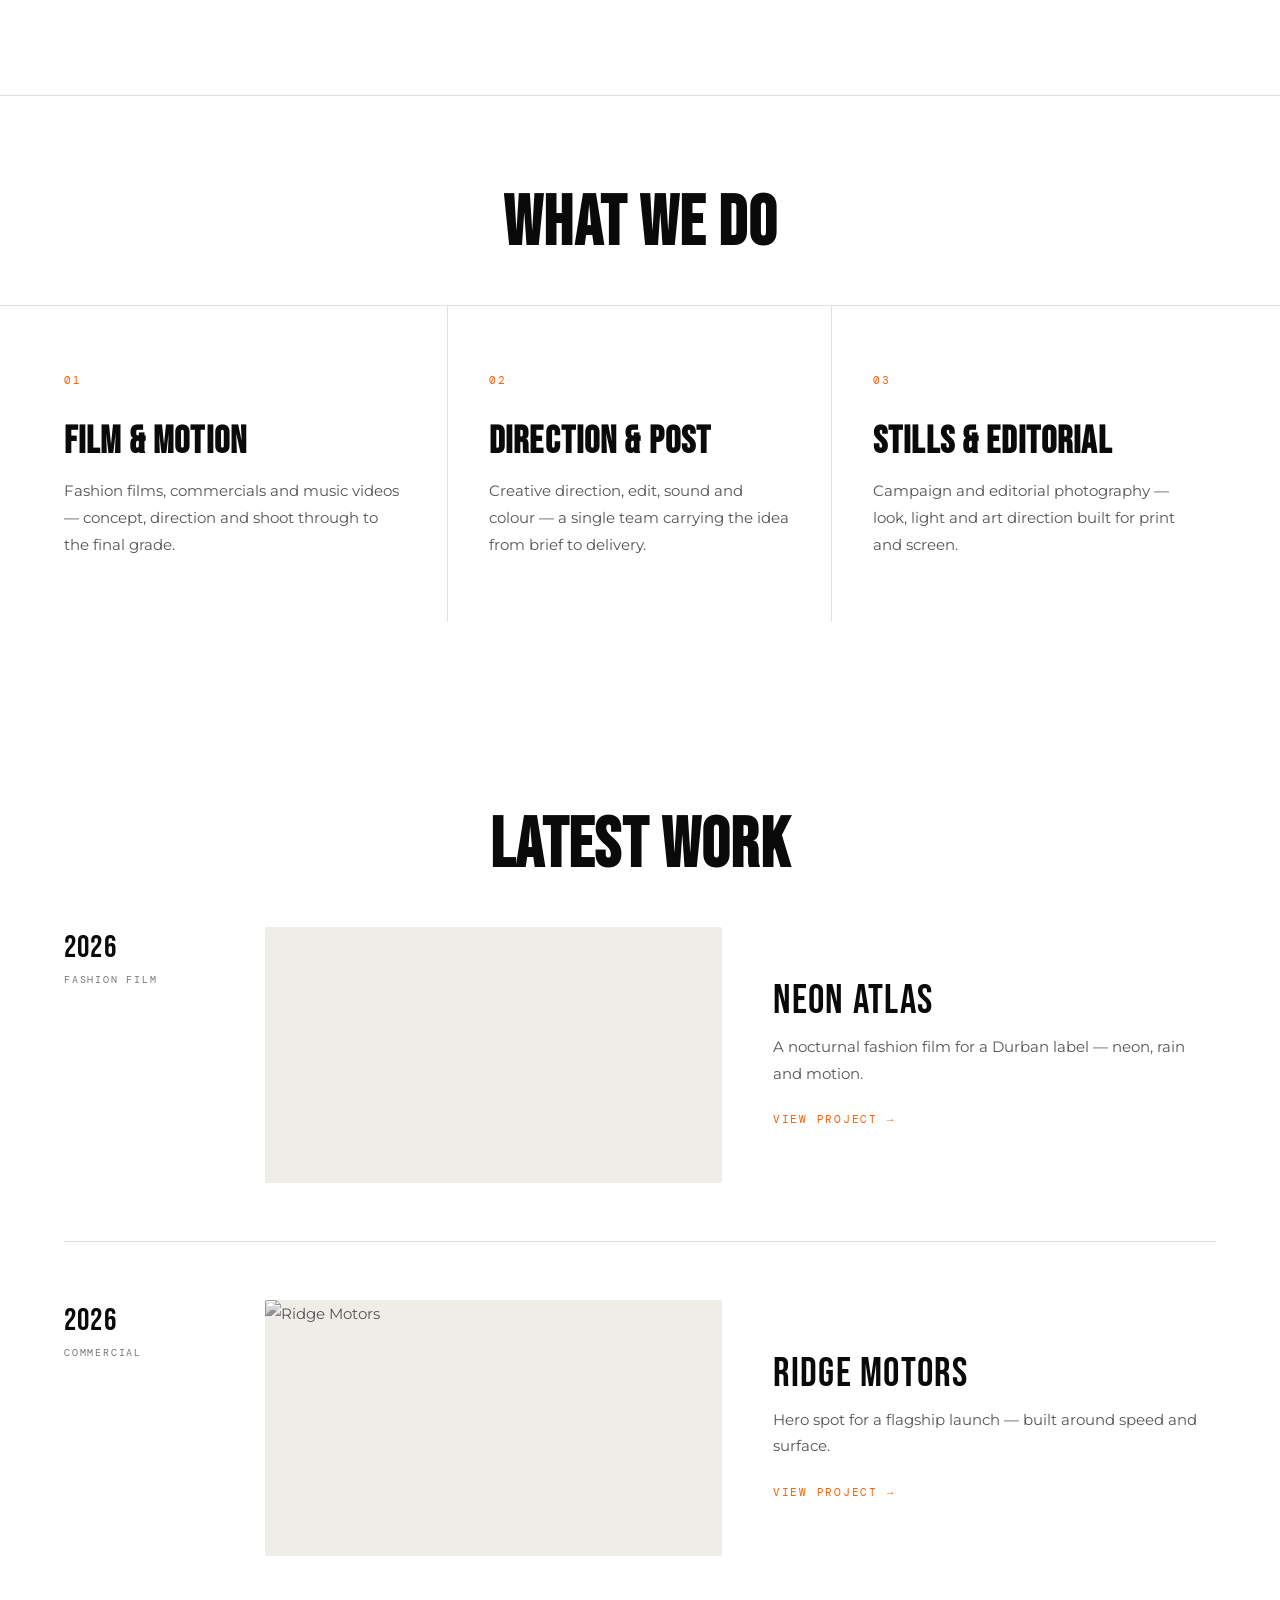
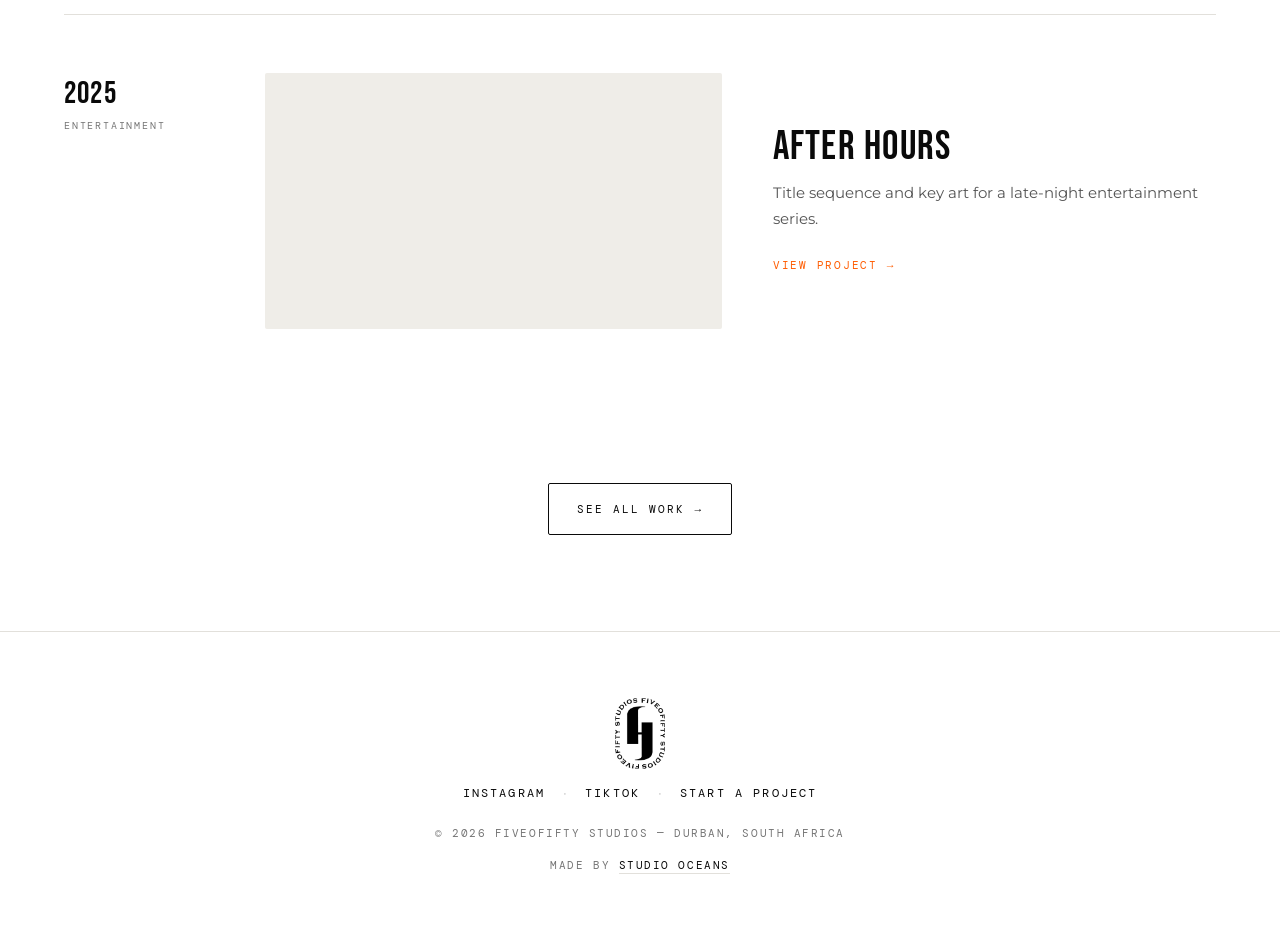
==== commit 3123d67b: "Footer seal: single spinning logo (logo-seal-black.png) Replace the two-asset ring + mark composite " ====
--- a/index.html
+++ b/index.html
@@ -108,8 +108,7 @@
 <!-- ====================== FOOTER ====================== -->
 <footer class="site-footer">
   <div class="seal footer-seal" aria-hidden="true">
-    <img class="ring" src="assets/ring-black.png" alt="" style="width:100%;height:100%;" />
-    <img class="mark" src="assets/mark-black.png" alt="" />
+    <img class="seal-logo" src="assets/logo-seal-black.png" alt="" />
   </div>
   <div class="footer-links">
     <a href="https://www.instagram.com/fiveofiftystudios/" target="_blank" rel="noopener">Instagram</a>
--- a/styles.css
+++ b/styles.css
@@ -238,8 +238,7 @@
 
 /* seal motif */
 .seal{position:relative;display:inline-grid;place-items:center;}
-.seal .ring{grid-area:1/1;animation:seal-spin 22s linear infinite;}
-.seal .mark{grid-area:1/1;position:relative;z-index:1;width:44%;height:auto;}
+.seal .seal-logo{width:100%;height:100%;object-fit:contain;animation:seal-spin 22s linear infinite;}
 @keyframes seal-spin{to{transform:rotate(360deg);}}
 
 /* ============================================================================
@@ -526,5 +525,5 @@
 /* reduced motion */
 @media (prefers-reduced-motion:reduce){
   *,*::before,*::after{animation-duration:.001ms!important;animation-iteration-count:1!important;transition-duration:.001ms!important;scroll-behavior:auto!important;}
-  .seal .ring{animation:none;}
-}
+  .seal .seal-logo{animation:none;}
+}
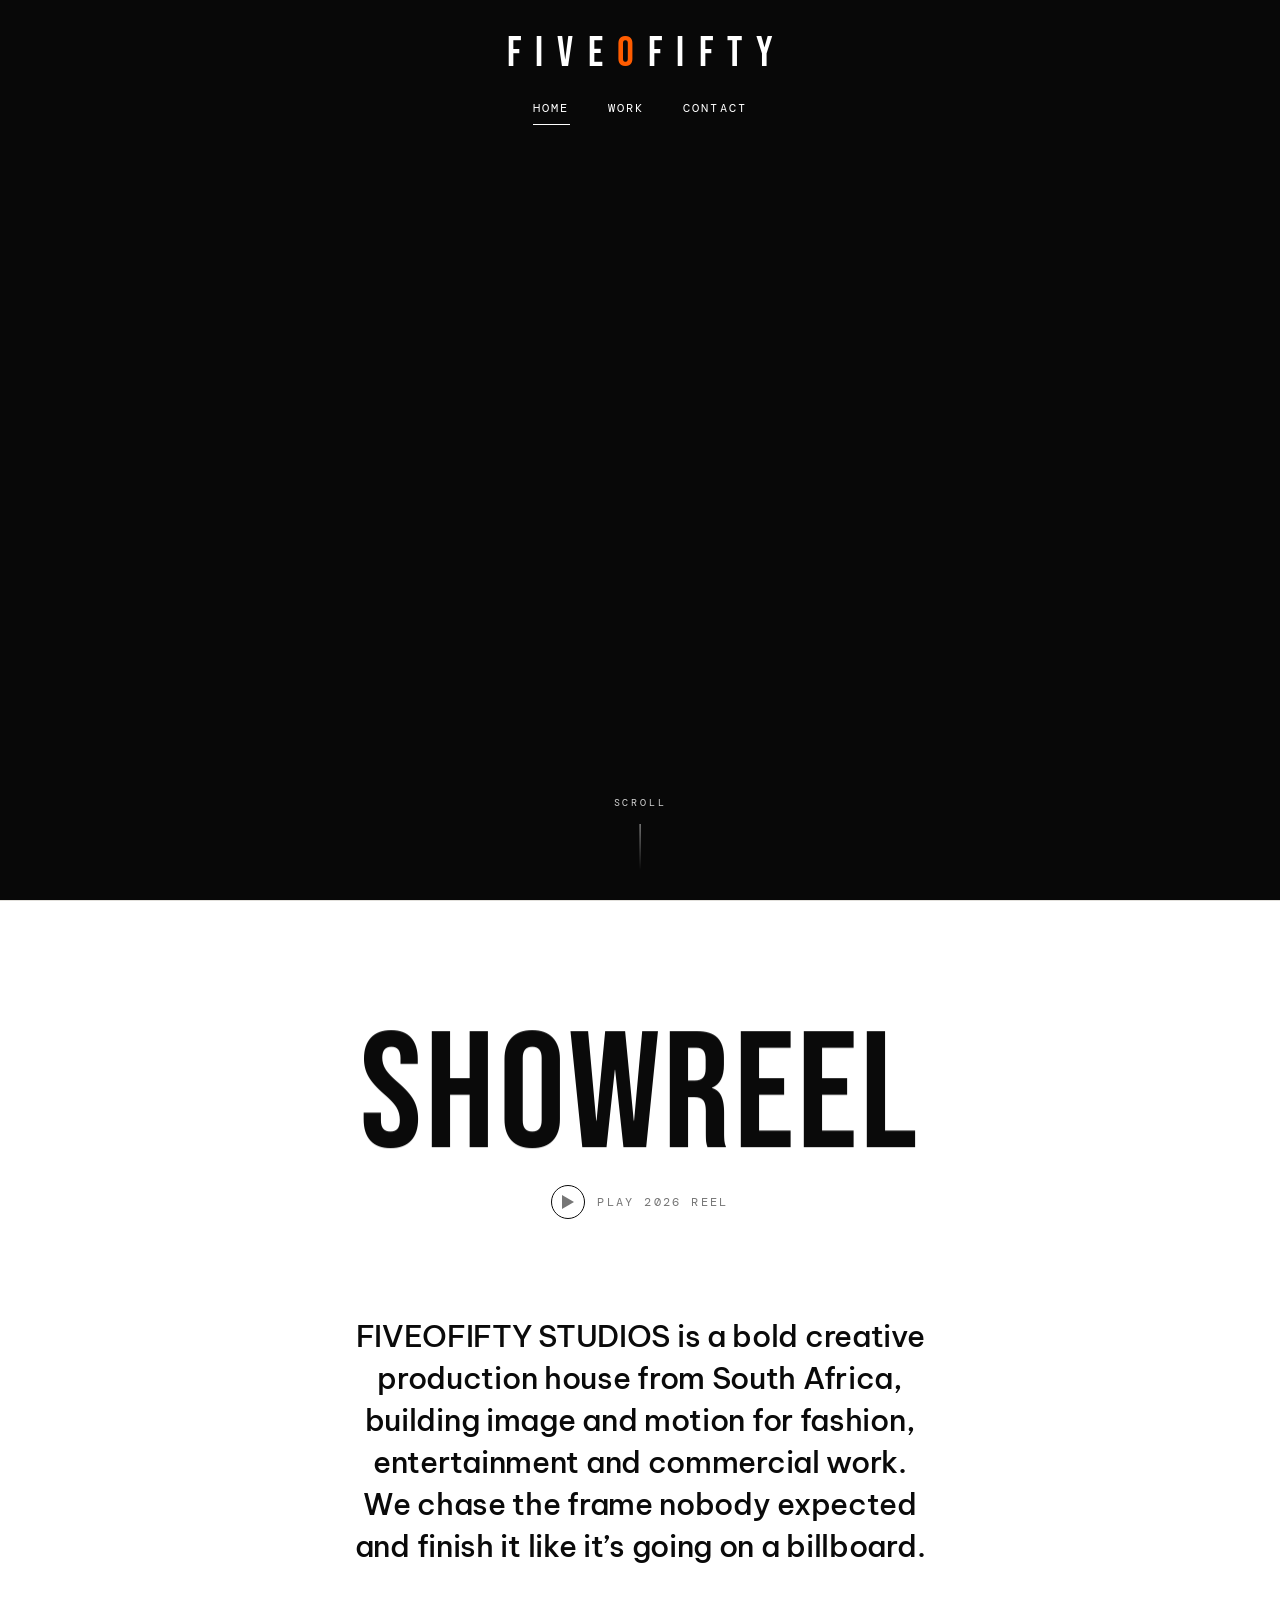
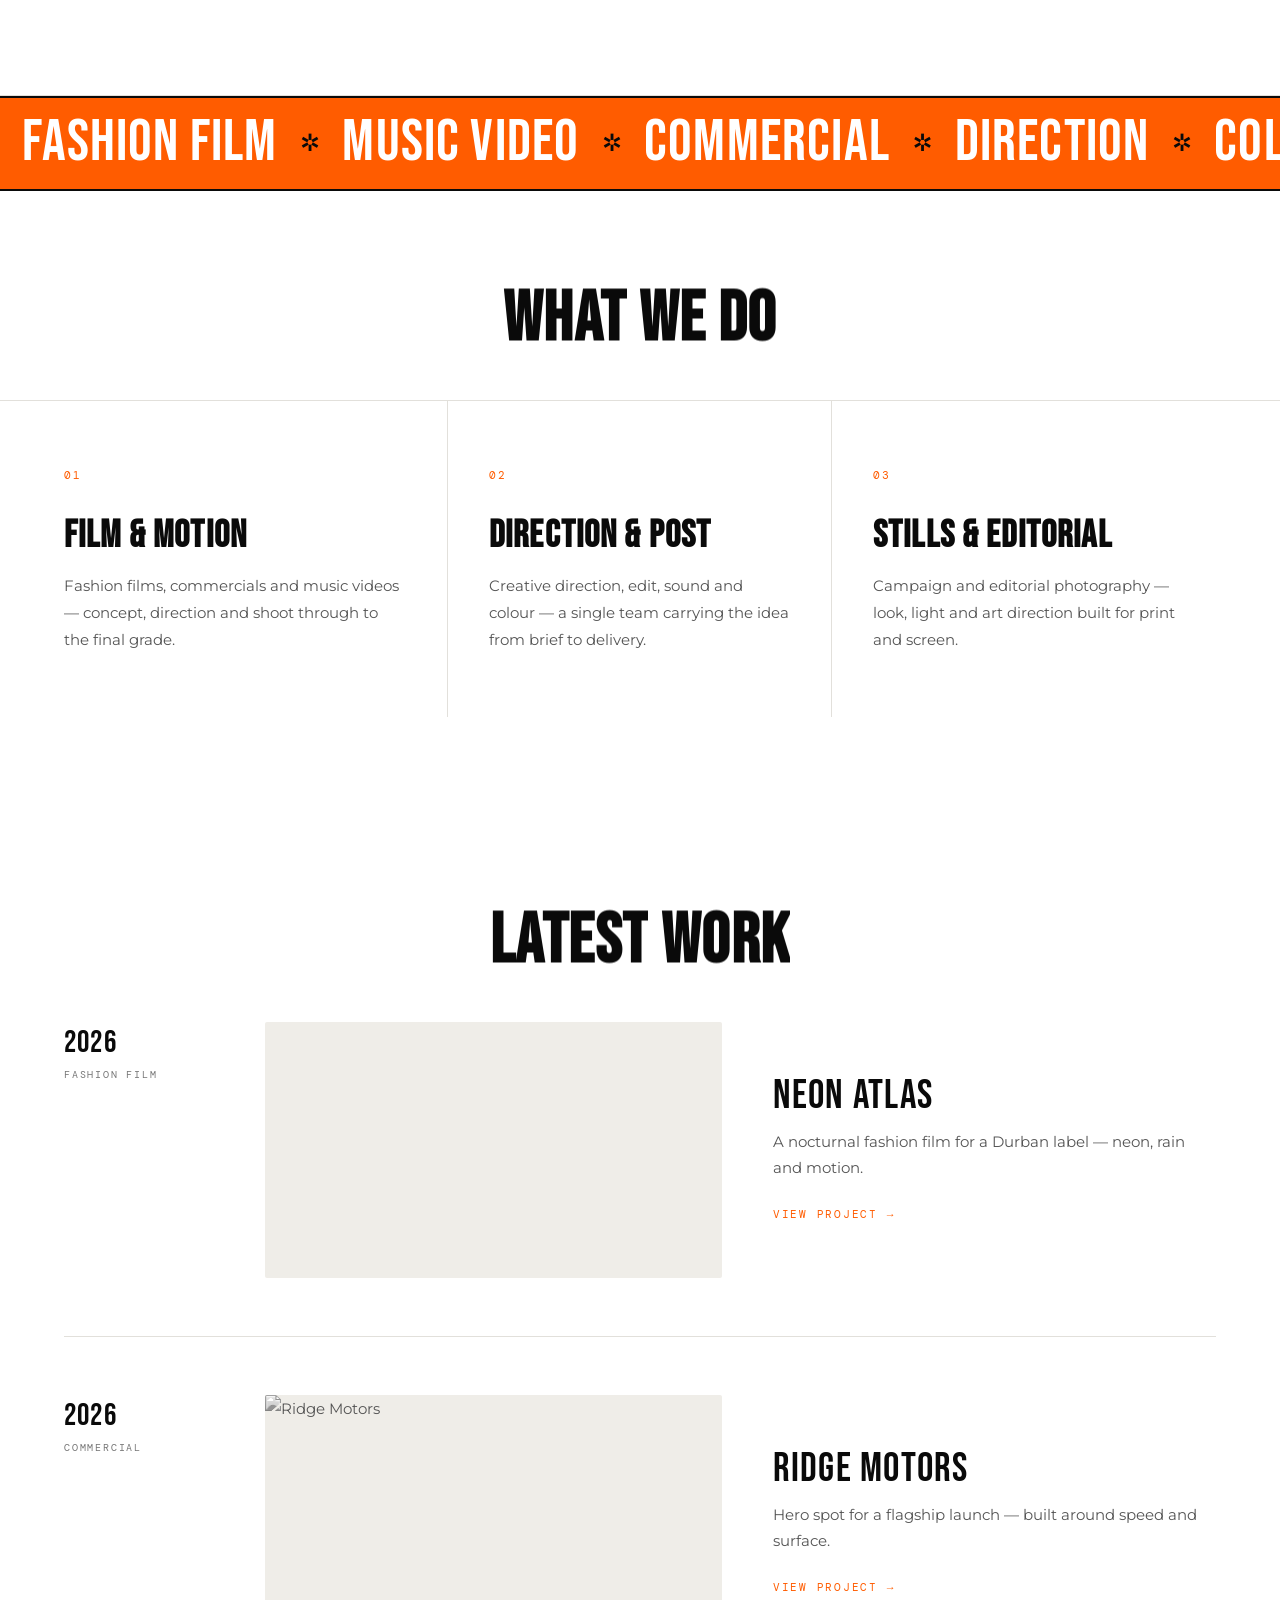
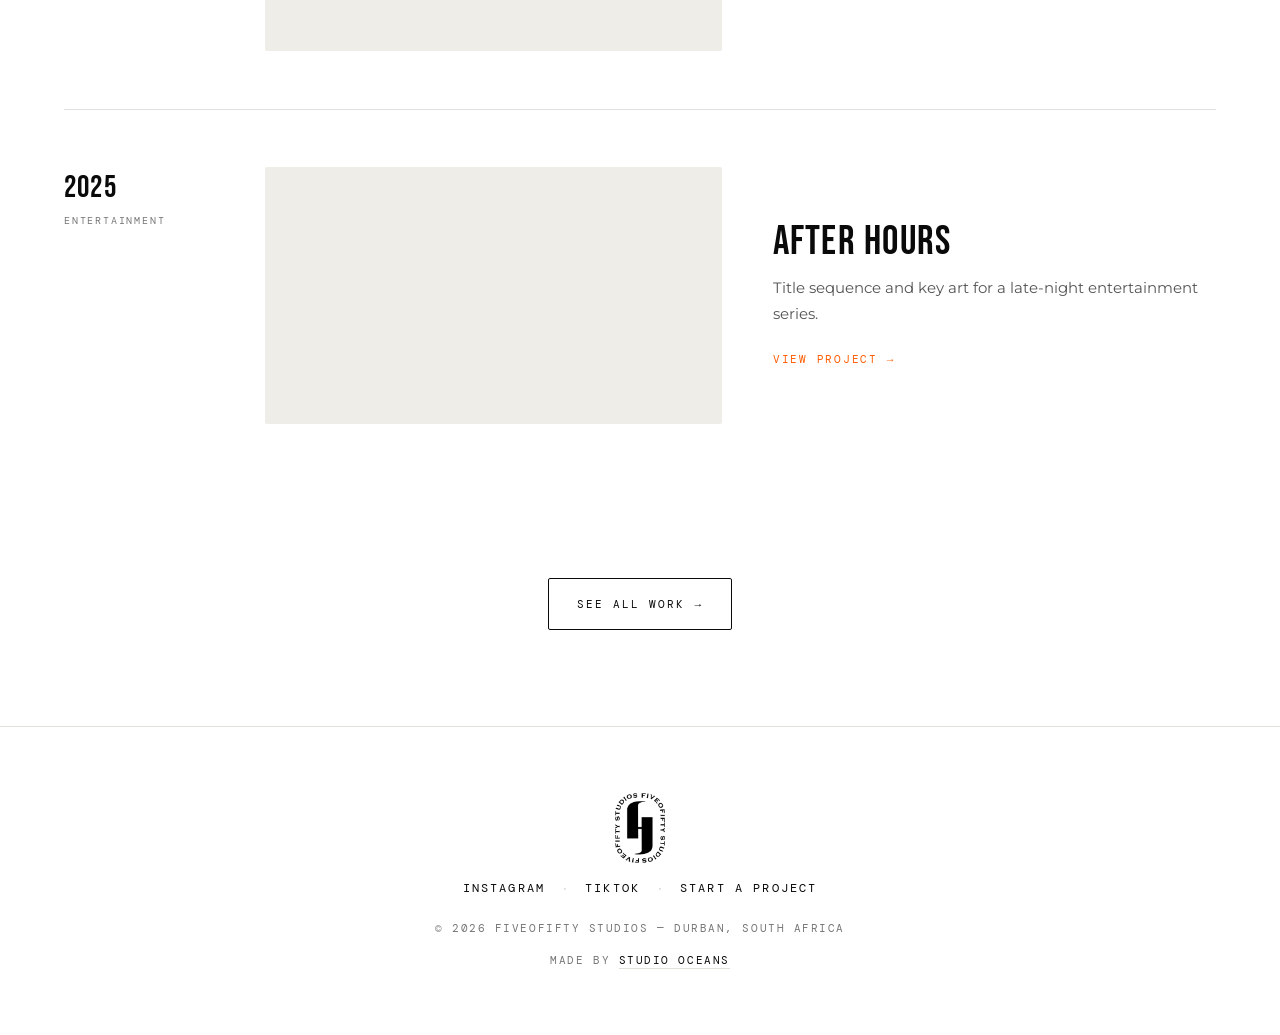
==== commit 5a98dcae: "Add bold marquee tickers + kinetic word-rise headings - Full-bleed scrolling marquee band (orange on" ====
--- a/index.html
+++ b/index.html
@@ -72,6 +72,28 @@
     </div>
   </section>
 
+  <!-- ====================== MARQUEE TICKER ====================== -->
+  <div class="marquee" aria-hidden="true">
+    <div class="marquee__track">
+      <span class="marquee__group">
+        <span class="m-word">Fashion Film</span><span class="m-star">✲</span>
+        <span class="m-word">Music Video</span><span class="m-star">✲</span>
+        <span class="m-word">Commercial</span><span class="m-star">✲</span>
+        <span class="m-word">Direction</span><span class="m-star">✲</span>
+        <span class="m-word">Colour &amp; Post</span><span class="m-star">✲</span>
+        <span class="m-word">Now Booking 2026</span><span class="m-star">✲</span>
+      </span>
+      <span class="marquee__group">
+        <span class="m-word">Fashion Film</span><span class="m-star">✲</span>
+        <span class="m-word">Music Video</span><span class="m-star">✲</span>
+        <span class="m-word">Commercial</span><span class="m-star">✲</span>
+        <span class="m-word">Direction</span><span class="m-star">✲</span>
+        <span class="m-word">Colour &amp; Post</span><span class="m-star">✲</span>
+        <span class="m-word">Now Booking 2026</span><span class="m-star">✲</span>
+      </span>
+    </div>
+  </div>
+
   <!-- ====================== WHAT WE DO ====================== -->
   <section class="section" aria-labelledby="wwd-h">
     <h2 class="sec-title" id="wwd-h">What We Do</h2>
--- a/styles.css
+++ b/styles.css
@@ -474,6 +474,35 @@
 .reveal.is-in{opacity:1;transform:none;}
 @media (prefers-reduced-motion:reduce){.reveal,.reveal.is-in{opacity:1;transform:none;transition:none;}}
 
+/* ============================================================================
+   KINETIC TYPE — display headings rise word-by-word out of a mask on scroll.
+   Words are wrapped by main.js (initKinetic); plain text falls back visible.
+   ============================================================================ */
+.k-word{display:inline-block;overflow:hidden;vertical-align:top;padding-bottom:.06em;margin-bottom:-.06em;}
+.k-inner{display:inline-block;transform:translateY(112%);transition:transform .85s var(--ease-in-out);will-change:transform;}
+.kinetic-in .k-inner{transform:translateY(0);}
+@media (prefers-reduced-motion:reduce){.k-inner{transform:none;transition:none;}}
+
+/* ============================================================================
+   MARQUEE — full-bleed scrolling ticker band. Two identical groups in the
+   track translate -50% for a seamless loop; pauses on hover. Decorative.
+   ============================================================================ */
+.marquee{position:relative;overflow:hidden;background:var(--orange);color:var(--paper);
+  padding:16px 0;border-top:2px solid var(--ink);border-bottom:2px solid var(--ink);}
+.marquee--ink{background:var(--ink);color:var(--paper);border-color:var(--orange);}
+.marquee__track{display:flex;width:max-content;animation:marquee-x 28s linear infinite;}
+.marquee:hover .marquee__track{animation-play-state:paused;}
+.marquee__group{display:flex;align-items:center;flex-shrink:0;}
+.m-word{font-family:var(--font-display);font-size:clamp(28px,4.6vw,60px);line-height:1;
+  letter-spacing:.02em;text-transform:uppercase;padding:0 .38em;white-space:nowrap;}
+.m-star{font-size:clamp(15px,1.9vw,24px);color:var(--ink);transform:translateY(-.06em);}
+.marquee--ink .m-star{color:var(--orange);}
+@keyframes marquee-x{from{transform:translateX(0);}to{transform:translateX(-50%);}}
+@media (prefers-reduced-motion:reduce){
+  .marquee__track{animation:none;width:100%;justify-content:center;}
+  .marquee__group:nth-child(2){display:none;}
+}
+
 /* hover-to-unmute badge on video tiles */
 .tile .sound-badge{
   position:absolute;left:14px;top:14px;z-index:3;
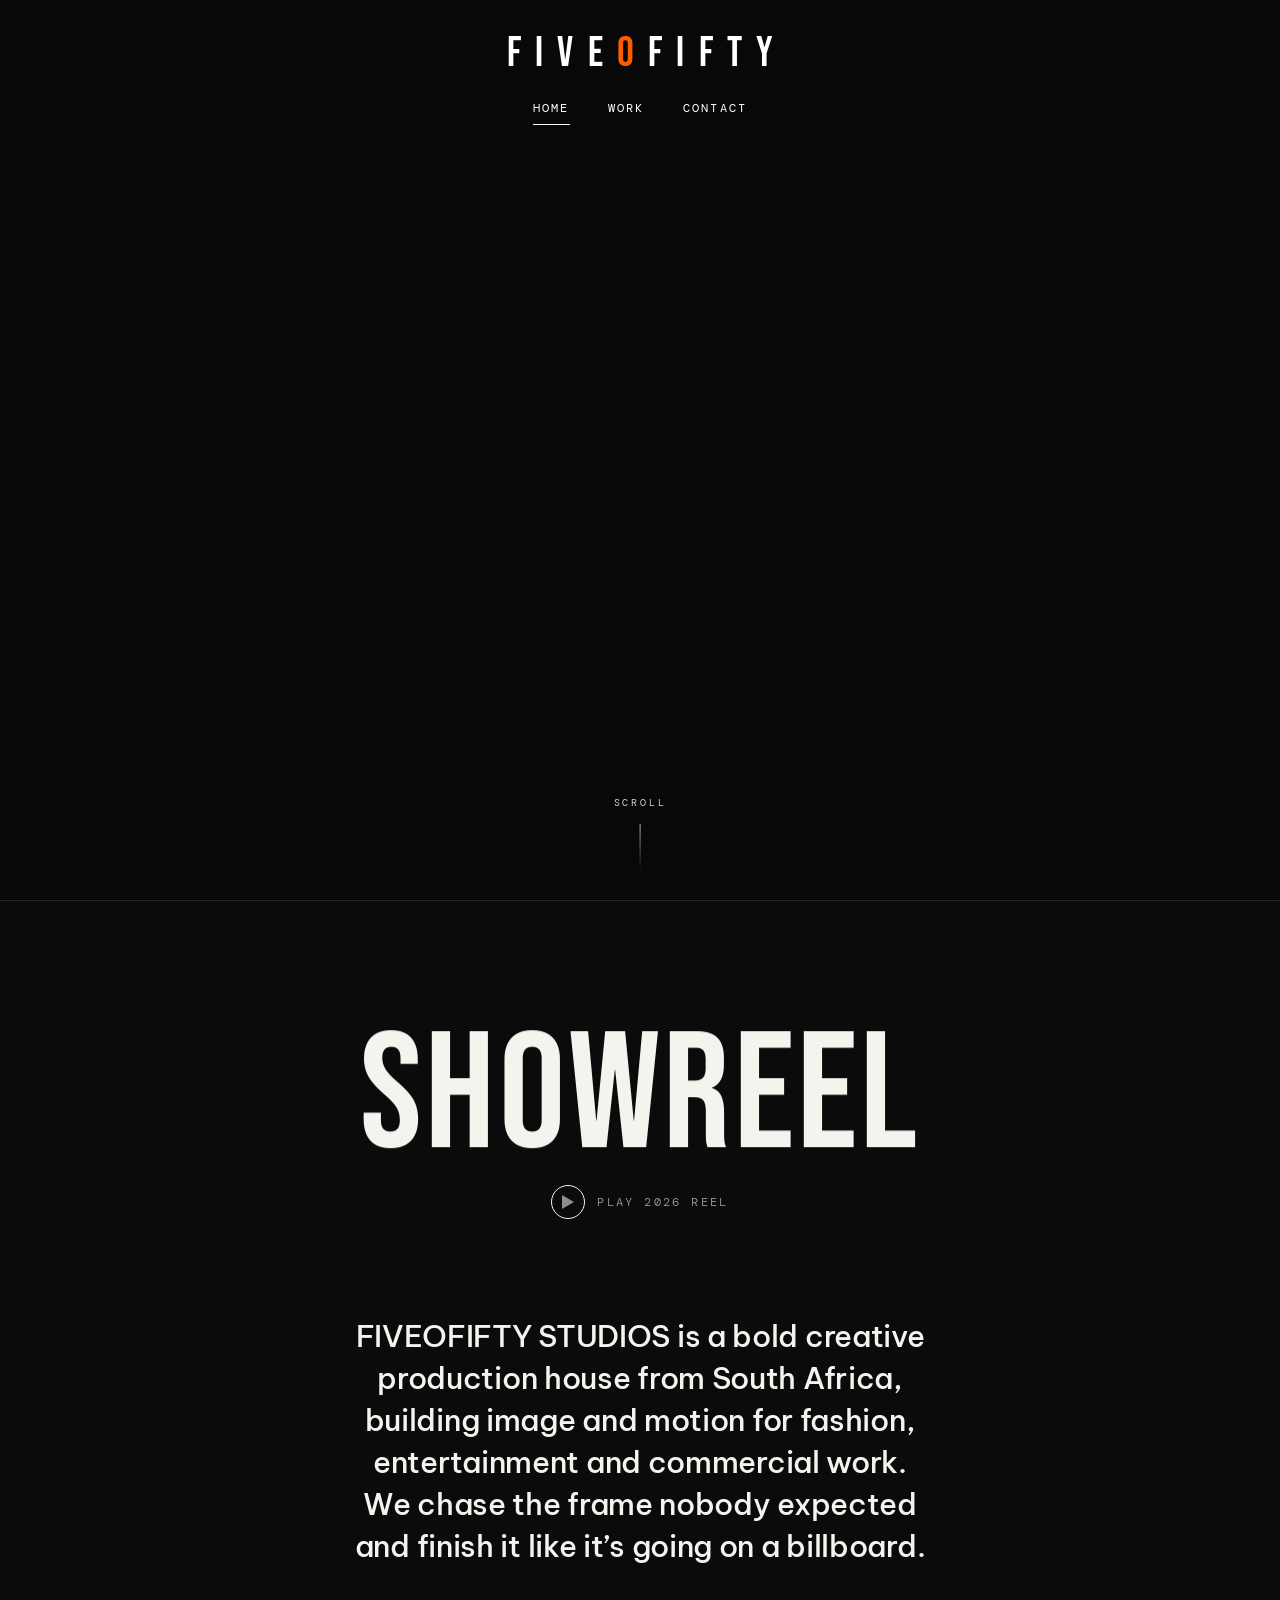
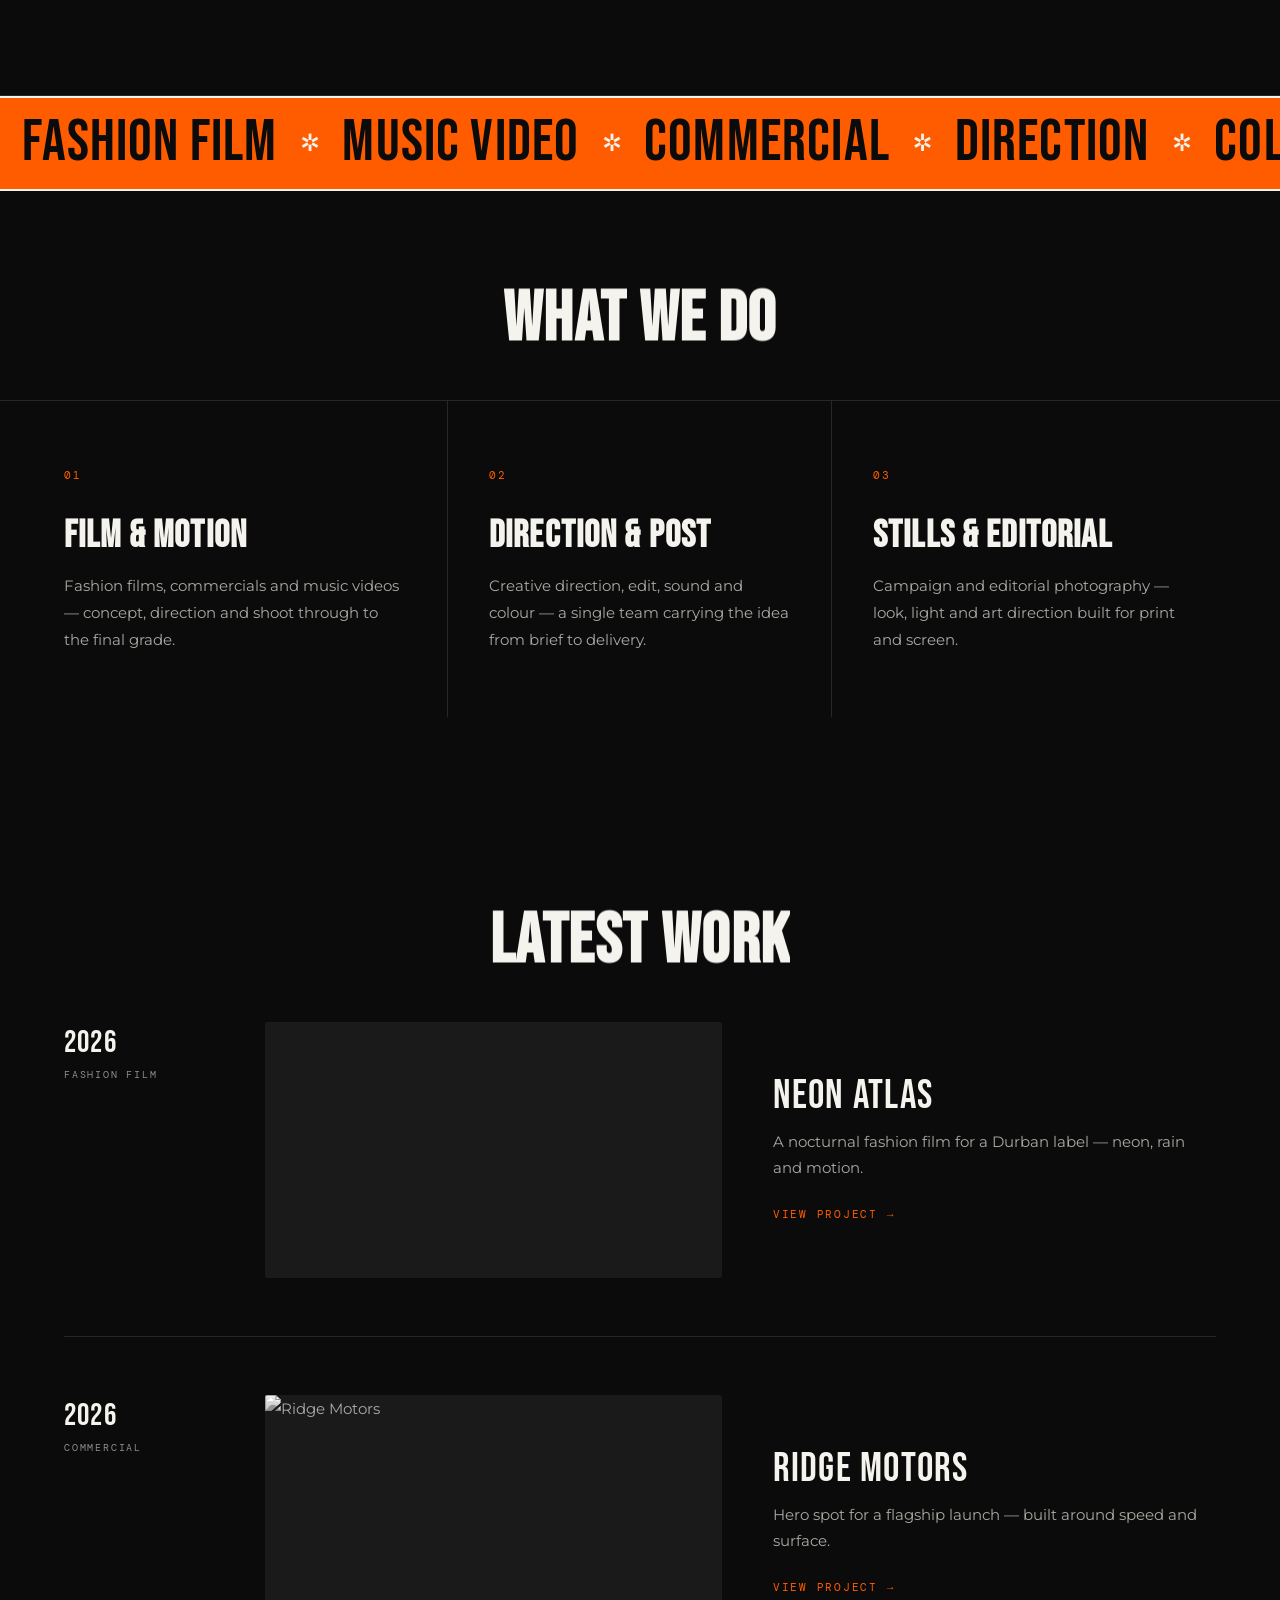
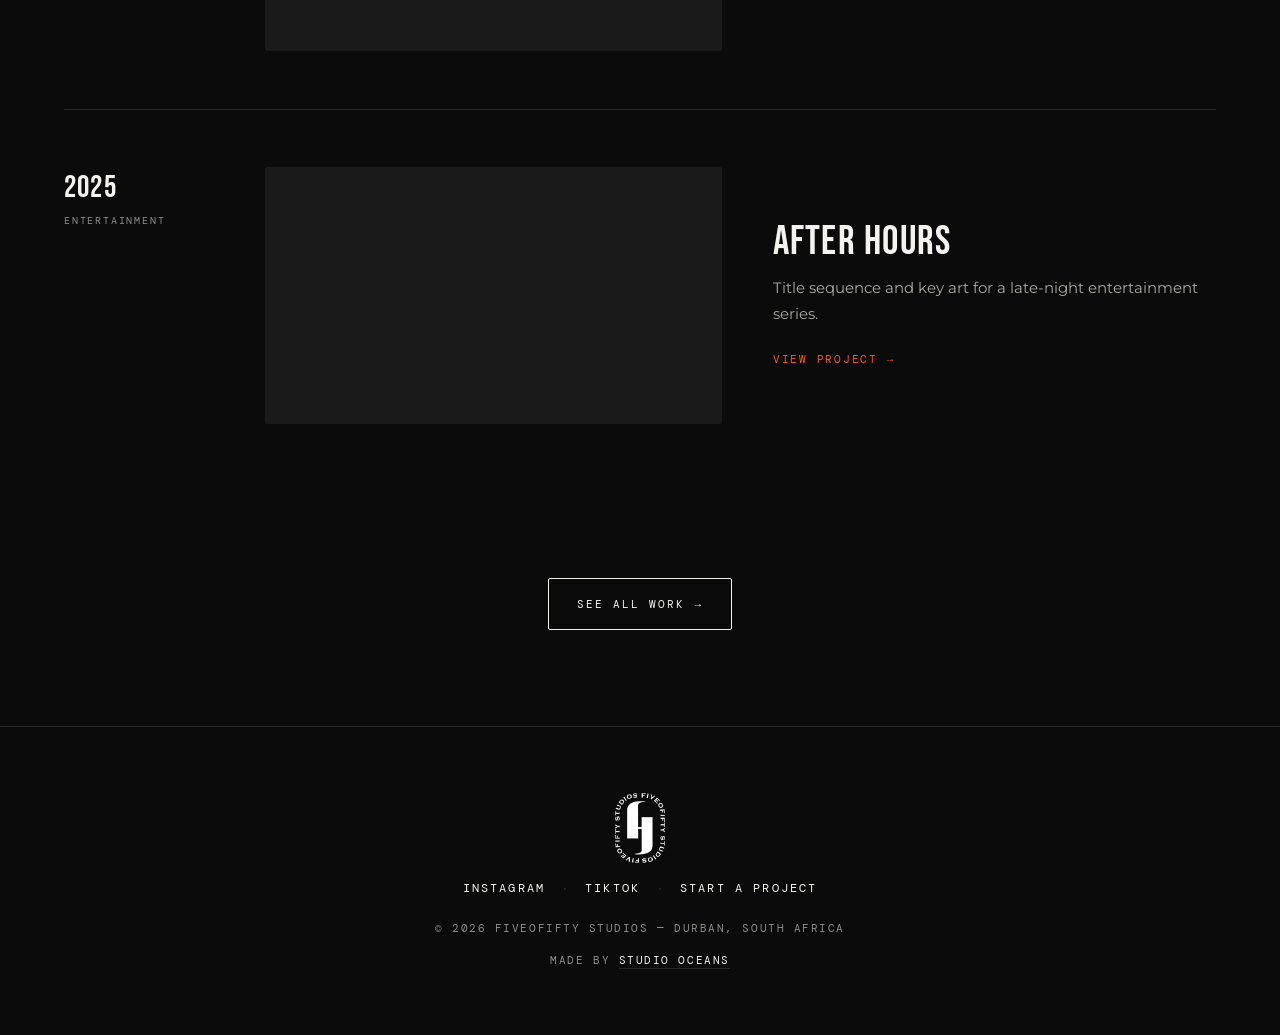
==== commit 4a2f8e56: "Invert site to dark theme + full-color hero video Flips the whole palette light→dark (negative contr" ====
--- a/index.html
+++ b/index.html
@@ -3,6 +3,7 @@
 <head>
 <meta charset="UTF-8" />
 <meta name="viewport" content="width=device-width, initial-scale=1" />
+<meta name="theme-color" content="#0B0B0B" />
 <title>FIVEOFIFTY STUDIOS — Creative Production House · Durban</title>
 <meta name="description" content="FIVEOFIFTY STUDIOS — a bold creative production house from Durban, South Africa, working across fashion, entertainment and commercial film." />
 <meta property="og:title" content="FIVEOFIFTY STUDIOS" />
--- a/styles.css
+++ b/styles.css
@@ -1,7 +1,7 @@
 /* ============================================================================
    FIVEOFIFTY STUDIOS — Website
-   styles.css  ·  Light-led brand build
-   Tricolor: Paper #FFFFFF · Ink #0A0A0A · Orange #FF5C00
+   styles.css  ·  Dark-led brand build (palette inverted from the light build)
+   Tricolor: Paper #0B0B0B (dark surface) · Ink #F5F3EE (light) · Orange #FF5C00
    Bebas Neue (display) · Montserrat (body) · DM Mono (labels) · Be Vietnam Pro (quote)
    ============================================================================ */
 
@@ -15,11 +15,15 @@
 @font-face{font-family:'Be Vietnam Pro';src:url('fonts/BeVietnamPro-Medium.ttf') format('truetype');font-weight:500;font-style:normal;font-display:swap;}
 
 :root{
-  --paper:#FFFFFF;       --paper-warm:#FAFAF7;
-  --ink:#0A0A0A;
+  /* Dark theme — palette inverted from the original light build (orange unchanged).
+     "paper" is now the dark page surface; "ink" is the light foreground. The neutral
+     ramp is value-inverted so its semantic roles (borders, dim text, faint surfaces)
+     still hold on a dark background. */
+  --paper:#0B0B0B;       --paper-warm:#161616;
+  --ink:#F5F3EE;
   --orange:#FF5C00;      --ember:#FF7A29;
-  --n900:#111;  --n800:#1A1A1A; --n700:#2A2A2A; --n600:#555; --n500:#767676;
-  --n400:#9A9A9A; --n300:#C4C4C4; --n200:#E2E0DB; --n100:#EFEDE8; --n050:#F4F2ED;
+  --n900:#F5F3EE; --n800:#E6E4DF; --n700:#CBC9C4; --n600:#AAA8A2; --n500:#908E89;
+  --n400:#6F6D69; --n300:#3A3A38; --n200:#272727; --n100:#1A1A1A; --n050:#171717;
   --studio:#0A0A0A; --studio-line:#2A2A2A; --studio-dim:#888;
 
   --fg1:var(--ink); --fg2:var(--n600); --fg3:var(--n500); --line:var(--n200);
@@ -50,7 +54,7 @@
 
 /* --- Reset ----------------------------------------------------------------- */
 *,*::before,*::after{box-sizing:border-box;margin:0;padding:0;}
-html{-webkit-text-size-adjust:100%;scroll-behavior:smooth;}
+html{-webkit-text-size-adjust:100%;scroll-behavior:smooth;color-scheme:dark;}
 body{
   font-family:var(--font-body);
   font-size:15px;
@@ -123,7 +127,7 @@
    ============================================================================ */
 .site-header{
   position:sticky;top:0;z-index:120;
-  background:rgba(255,255,255,.86);
+  background:rgba(11,11,11,.82);
   backdrop-filter:saturate(180%) blur(14px);
   -webkit-backdrop-filter:saturate(180%) blur(14px);
   border-bottom:1px solid var(--line);
@@ -239,6 +243,8 @@
 /* seal motif */
 .seal{position:relative;display:inline-grid;place-items:center;}
 .seal .seal-logo{width:100%;height:100%;object-fit:contain;animation:seal-spin 22s linear infinite;}
+/* black seal artwork → white on the dark theme (no white asset shipped) */
+.footer-seal .seal-logo{filter:invert(1);}
 @keyframes seal-spin{to{transform:rotate(360deg);}}
 
 /* ============================================================================
@@ -318,6 +324,134 @@
 .section--studio .form-success p{color:var(--studio-dim);}
 
 /* ============================================================================
+   CONTACT PAGE — editorial "Let's work together" layout (Rethink structure)
+   ============================================================================ */
+/* Hero: oversized statement headline + scroll cue */
+.contact-hero{padding-top:clamp(72px,15vh,180px);padding-bottom:var(--s-8);}
+.contact-hero .ch-eyebrow{display:block;font-family:var(--font-mono);font-size:12px;letter-spacing:.26em;
+  text-transform:uppercase;color:var(--orange);margin-bottom:var(--s-5);}
+.contact-hero .ch-eyebrow .dim{color:var(--fg3);}
+.contact-hero .ch-title{font-family:var(--font-display);font-size:clamp(60px,12.5vw,200px);line-height:.84;
+  letter-spacing:.01em;text-transform:uppercase;color:var(--ink);text-wrap:balance;}
+.contact-hero .ch-title .o{color:var(--orange);}
+.ch-scroll{display:inline-flex;align-items:center;gap:12px;margin-top:var(--s-7);
+  font-family:var(--font-mono);font-size:11px;letter-spacing:.22em;text-transform:uppercase;color:var(--fg3);}
+.ch-scroll .ch-arrow{display:inline-grid;place-items:center;width:34px;height:34px;border-radius:var(--r-pill);
+  border:1px solid var(--ink);color:var(--ink);transition:background var(--dur-fast),color var(--dur-fast);}
+.ch-scroll:hover .ch-arrow{background:var(--orange);border-color:var(--orange);color:#fff;}
+
+/* Section header: (Eyebrow) + 2-digit index, used across 01/02/03 */
+.sec-head{display:flex;align-items:flex-start;justify-content:space-between;gap:var(--s-5);
+  border-top:1px solid var(--line);padding-top:var(--s-5);margin-bottom:var(--s-7);}
+.sec-head .sec-eyebrow{font-family:var(--font-mono);font-size:12px;letter-spacing:.2em;
+  text-transform:uppercase;color:var(--orange);}
+.sec-head .sec-index{font-family:var(--font-display);font-size:clamp(34px,5vw,72px);line-height:.8;
+  letter-spacing:.02em;color:var(--n200);}
+.section--studio .sec-head{border-top-color:var(--studio-line);}
+.section--studio .sec-head .sec-index{color:var(--studio-line);}
+
+/* 01 — lede: intro copy + direct contact links | large editorial visual */
+.contact-lede{display:grid;grid-template-columns:1.05fr .95fr;gap:clamp(36px,6vw,90px);align-items:center;}
+.contact-lede .lede-p{font-size:18px;line-height:1.8;color:var(--fg2);max-width:46ch;margin-bottom:var(--s-7);}
+.contact-direct{display:flex;flex-direction:column;gap:var(--s-5);}
+.contact-direct .cd-k{font-family:var(--font-mono);font-size:11px;letter-spacing:.2em;text-transform:uppercase;color:var(--fg3);margin-bottom:8px;}
+.contact-direct a.cd-v{font-family:var(--font-display);font-size:clamp(24px,2.8vw,38px);letter-spacing:.02em;
+  text-transform:uppercase;color:var(--ink);line-height:1.04;transition:color var(--dur-fast);}
+.contact-direct a.cd-v:hover{color:var(--orange);}
+.contact-visual{position:relative;overflow:hidden;border-radius:var(--r-md);aspect-ratio:4/5;background:var(--n100);}
+.contact-visual video,.contact-visual img{width:100%;height:100%;object-fit:cover;}
+.contact-visual::after{content:"";position:absolute;inset:0;box-shadow:inset 0 0 0 1px rgba(255,255,255,.08);border-radius:var(--r-md);}
+
+/* "Email Us" decorative repeated heading (bare marquee, no band) */
+.marquee--bare{background:transparent;color:var(--ink);border:none;padding:var(--s-3) 0;}
+.marquee--bare .m-word{font-size:clamp(40px,8vw,120px);}
+.marquee--bare .m-star{color:var(--orange);}
+
+/* Form supporting line + required note */
+.form-lead{font-size:17px;line-height:1.7;color:var(--fg2);max-width:52ch;margin-bottom:var(--s-6);}
+.form-note{display:flex;align-items:center;gap:10px;margin-top:var(--s-5);
+  font-family:var(--font-mono);font-size:11px;letter-spacing:.1em;color:var(--fg3);}
+.form-note svg{width:15px;height:15px;flex-shrink:0;color:var(--orange);}
+
+/* 03 — featured project card */
+.feat-card{display:grid;grid-template-columns:1.1fr 1fr;gap:clamp(24px,4vw,56px);align-items:center;}
+.feat-media{position:relative;display:block;overflow:hidden;border-radius:var(--r-md);aspect-ratio:16/10;background:var(--n100);}
+.feat-media .tile-media{width:100%;height:100%;object-fit:cover;transition:transform var(--dur-slow) var(--ease-out);}
+.feat-card:hover .feat-media .tile-media{transform:scale(1.04);}
+.feat-play{position:absolute;left:50%;top:50%;transform:translate(-50%,-50%);width:64px;height:64px;border-radius:var(--r-pill);
+  background:rgba(10,10,10,.55);color:#fff;display:grid;place-items:center;transition:background var(--dur-fast),transform var(--dur-fast);}
+.feat-play svg{width:24px;height:24px;margin-left:3px;}
+.feat-card:hover .feat-play{background:var(--orange);transform:translate(-50%,-50%) scale(1.08);}
+.feat-meta{display:flex;align-items:center;gap:12px;font-family:var(--font-mono);font-size:11px;letter-spacing:.16em;text-transform:uppercase;color:var(--fg3);margin-bottom:var(--s-3);}
+.feat-meta .feat-tag{color:var(--orange);border:1px solid var(--n200);border-radius:var(--r-pill);padding:4px 12px;}
+.feat-title{display:block;font-family:var(--font-display);font-size:clamp(30px,4vw,56px);line-height:.96;letter-spacing:.02em;text-transform:uppercase;color:var(--ink);margin-bottom:var(--s-3);}
+.feat-desc{display:block;font-size:15px;line-height:1.7;color:var(--fg2);max-width:42ch;}
+.feat-foot{margin-top:var(--s-7);}
+
+/* ============================================================================
+   WORK PAGE — editorial index: numbered, alternating media | info rows
+   ============================================================================ */
+.work-index{display:flex;flex-direction:column;gap:clamp(56px,9vw,128px);
+  max-width:var(--maxw);margin:0 auto;padding:var(--s-6) var(--gutter) 0;}
+.wi-card{display:grid;grid-template-columns:1.12fr .88fr;gap:clamp(28px,5vw,76px);align-items:center;}
+.wi-row:nth-child(even) .wi-media{order:2;}
+.wi-media{position:relative;display:block;overflow:hidden;border-radius:var(--r-md);
+  aspect-ratio:16/10;background:var(--n100);}
+.wi-media .tile-media{width:100%;height:100%;object-fit:cover;
+  transition:transform var(--dur-slow) var(--ease-out),filter var(--dur) var(--ease-out);}
+.wi-card:hover .wi-media .tile-media{transform:scale(1.05);filter:brightness(.94);}
+.wi-play{position:absolute;left:50%;top:50%;transform:translate(-50%,-50%);
+  width:72px;height:72px;border-radius:var(--r-pill);background:rgba(10,10,10,.5);color:#fff;
+  display:grid;place-items:center;backdrop-filter:blur(4px);
+  transition:background var(--dur-fast),transform var(--dur-fast);}
+.wi-play svg{width:26px;height:26px;margin-left:3px;}
+.wi-card:hover .wi-play{background:var(--orange);transform:translate(-50%,-50%) scale(1.08);}
+.wi-body{min-width:0;}
+.wi-num{display:block;font-family:var(--font-display);font-size:clamp(40px,6vw,104px);
+  line-height:.8;letter-spacing:.02em;color:var(--n200);margin-bottom:var(--s-4);}
+.wi-meta{display:flex;align-items:center;gap:12px;font-family:var(--font-mono);font-size:11px;
+  letter-spacing:.16em;text-transform:uppercase;color:var(--fg3);margin-bottom:var(--s-3);}
+.wi-meta .wi-tag{color:var(--orange);border:1px solid var(--n200);border-radius:var(--r-pill);padding:4px 12px;}
+.wi-title{display:block;font-family:var(--font-display);font-size:clamp(38px,5.5vw,96px);
+  line-height:.92;letter-spacing:.02em;text-transform:uppercase;color:var(--ink);
+  transition:color var(--dur-fast);}
+.wi-card:hover .wi-title{color:var(--orange);}
+.wi-desc{display:block;font-size:15px;line-height:1.7;color:var(--fg2);max-width:44ch;margin-top:var(--s-4);}
+.wi-go{display:inline-flex;align-items:center;gap:10px;margin-top:var(--s-5);
+  font-family:var(--font-mono);font-size:11px;letter-spacing:.18em;text-transform:uppercase;color:var(--ink);}
+.wi-go .arrow{transition:transform var(--dur-fast) var(--ease-out);}
+.wi-card:hover .wi-go .arrow{transform:translateX(5px);}
+
+/* cinematic outro band — full-bleed video closer above the footer */
+.hero-cine--outro{height:clamp(440px,72vh,780px);min-height:0;margin-top:clamp(56px,9vw,128px);
+  border-top:2px solid var(--ink);}
+.cine-cta{position:absolute;inset:0;z-index:2;display:flex;flex-direction:column;align-items:center;
+  justify-content:center;text-align:center;gap:var(--s-5);padding:var(--gutter);color:#fff;}
+.cine-cta__eyebrow{font-family:var(--font-mono);font-size:12px;letter-spacing:.28em;
+  text-transform:uppercase;color:rgba(255,255,255,.82);}
+.cine-cta__title{font-family:var(--font-display);font-size:clamp(46px,8vw,128px);line-height:.9;
+  letter-spacing:.02em;text-transform:uppercase;color:#fff;}
+
+/* back-to-top circular button (footer) */
+.site-footer .to-top{display:grid;place-items:center;width:52px;height:52px;border-radius:var(--r-pill);
+  border:1px solid var(--line);color:var(--ink);margin:0 auto var(--s-6);
+  transition:background var(--dur-fast),color var(--dur-fast),border-color var(--dur-fast);}
+.site-footer .to-top:hover{background:var(--orange);border-color:var(--orange);color:#fff;}
+.site-footer .to-top svg{width:20px;height:20px;}
+
+@media (max-width:760px){
+  .contact-lede{grid-template-columns:1fr;gap:var(--s-7);}
+  .contact-visual{aspect-ratio:4/3;}
+  .feat-card{grid-template-columns:1fr;gap:var(--s-5);}
+  .sec-head .sec-index{font-size:40px;}
+  .work-index{gap:var(--s-9);}
+  .wi-card{grid-template-columns:1fr;gap:var(--s-5);}
+  .wi-row:nth-child(even) .wi-media{order:0;}
+  .wi-num{font-size:48px;}
+  .wi-play{width:60px;height:60px;}
+}
+
+/* ============================================================================
    FOOTER
    ============================================================================ */
 .site-footer{border-top:1px solid var(--line);padding:var(--s-8) 0;text-align:center;}
@@ -364,7 +498,7 @@
 .page-title{font-family:var(--font-display);font-size:clamp(60px,11vw,160px);line-height:.86;letter-spacing:.02em;text-transform:uppercase;color:var(--ink);text-wrap:balance;}
 
 /* skip link */
-.skip{position:absolute;left:-9999px;top:8px;z-index:300;background:var(--ink);color:#fff;padding:10px 16px;font-family:var(--font-mono);font-size:11px;letter-spacing:.14em;text-transform:uppercase;border-radius:var(--r-sm);}
+.skip{position:absolute;left:-9999px;top:8px;z-index:300;background:var(--orange);color:#fff;padding:10px 16px;font-family:var(--font-mono);font-size:11px;letter-spacing:.14em;text-transform:uppercase;border-radius:var(--r-sm);}
 .skip:focus{left:12px;}
 
 /* ============================================================================
@@ -382,7 +516,7 @@
    HOME — cinematic video hero + centered overlay header
    ============================================================================ */
 .hero-cine{position:relative;height:100vh;height:100svh;min-height:560px;width:100%;overflow:hidden;background:#080808;}
-.hero-cine__video{position:absolute;inset:0;width:100%;height:100%;object-fit:cover;filter:grayscale(1) contrast(1.06) brightness(.92);}
+.hero-cine__video{position:absolute;inset:0;width:100%;height:100%;object-fit:cover;filter:saturate(1.06) contrast(1.04);}
 .hero-cine__scrim{position:absolute;inset:0;background:
   linear-gradient(to bottom,rgba(8,8,8,.66) 0%,rgba(8,8,8,.18) 24%,rgba(8,8,8,.12) 60%,rgba(8,8,8,.72) 100%);}
 .hero-cine__scroll{position:absolute;left:50%;bottom:30px;transform:translateX(-50%);display:flex;flex-direction:column;align-items:center;gap:12px;color:rgba(255,255,255,.82);}
